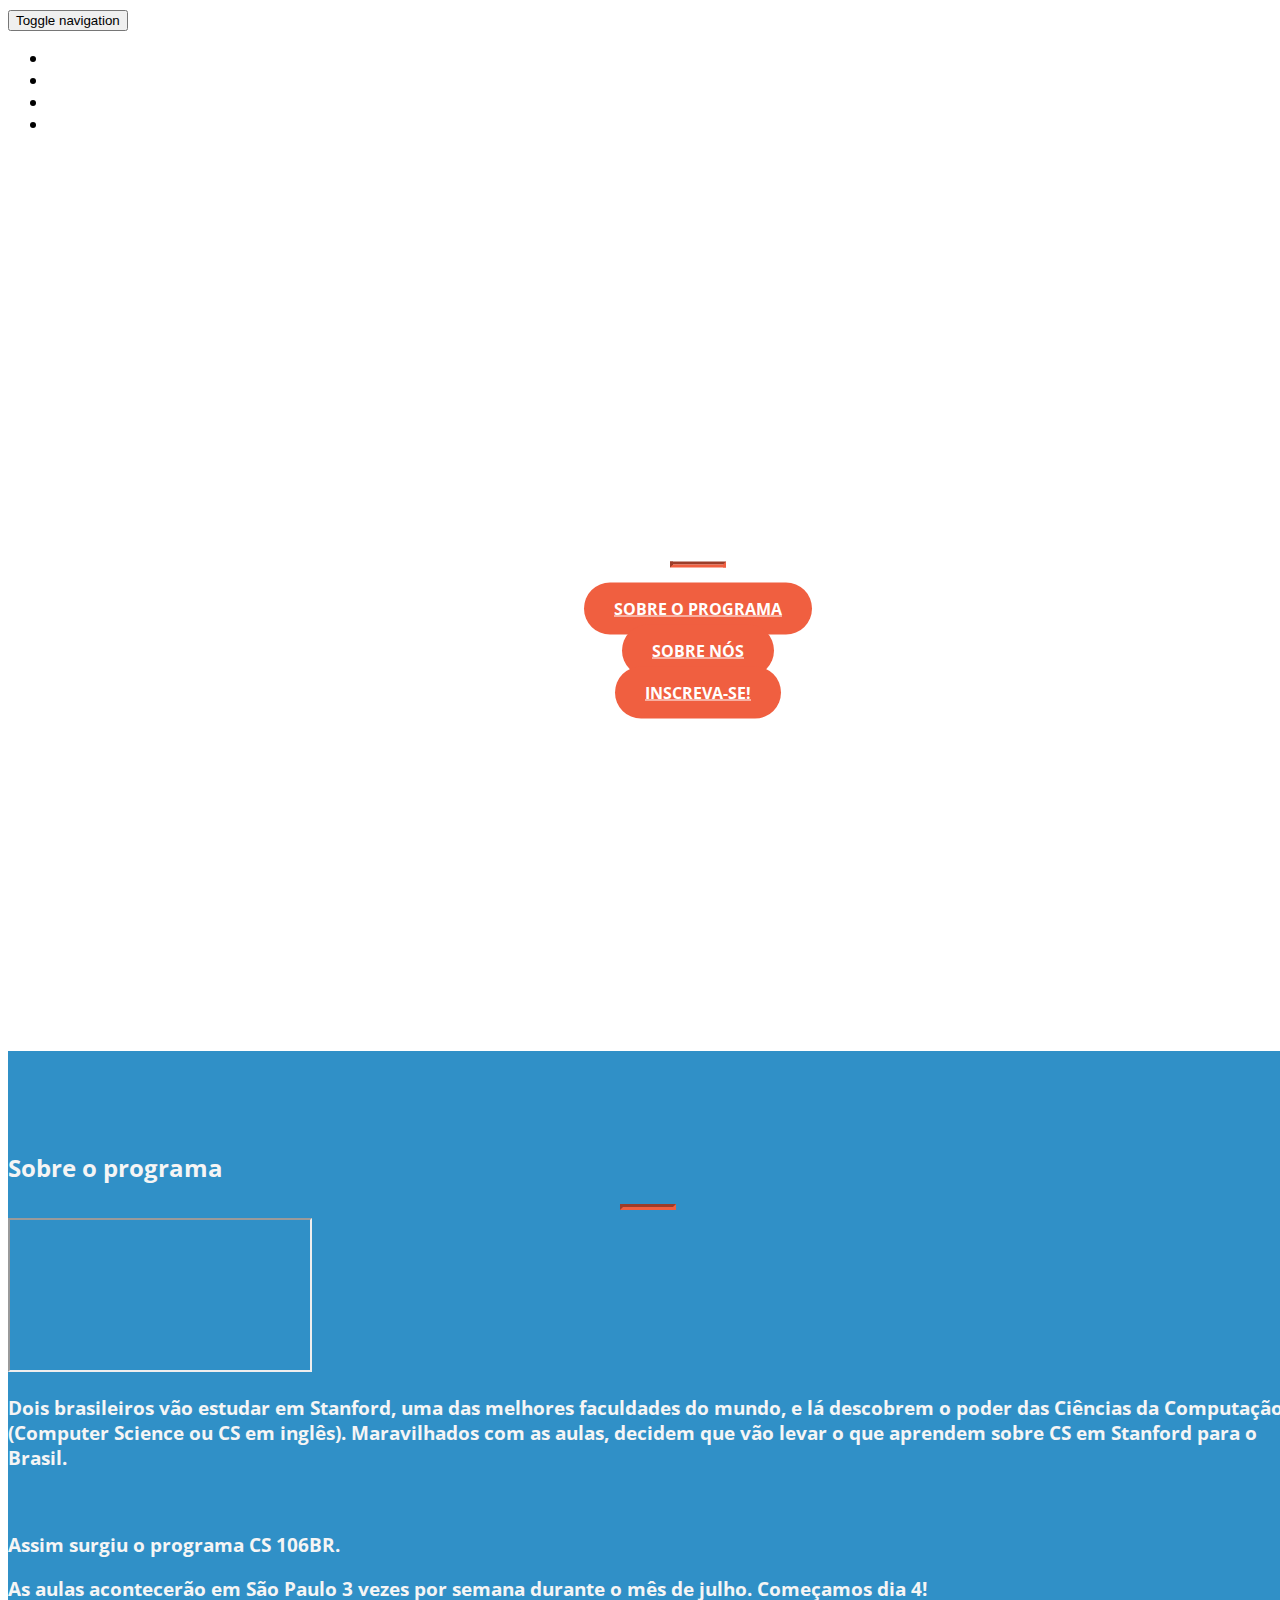
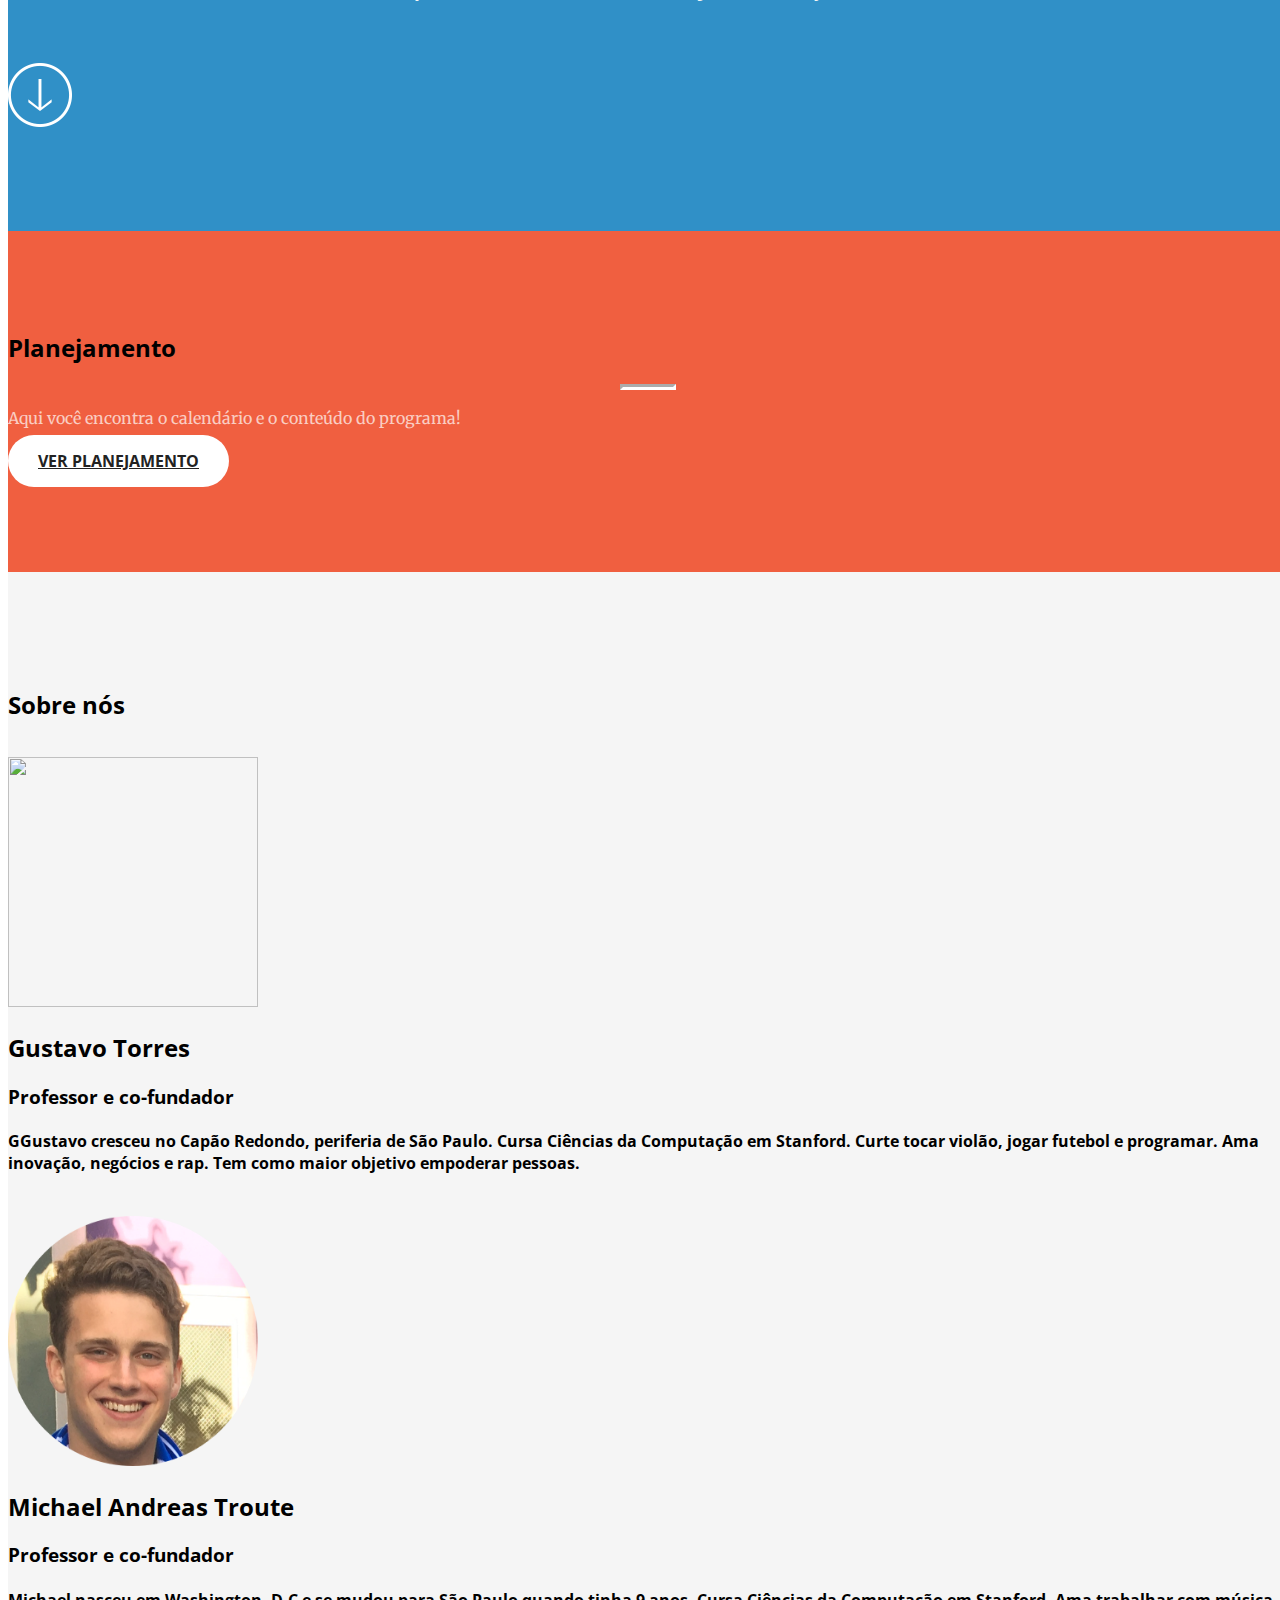
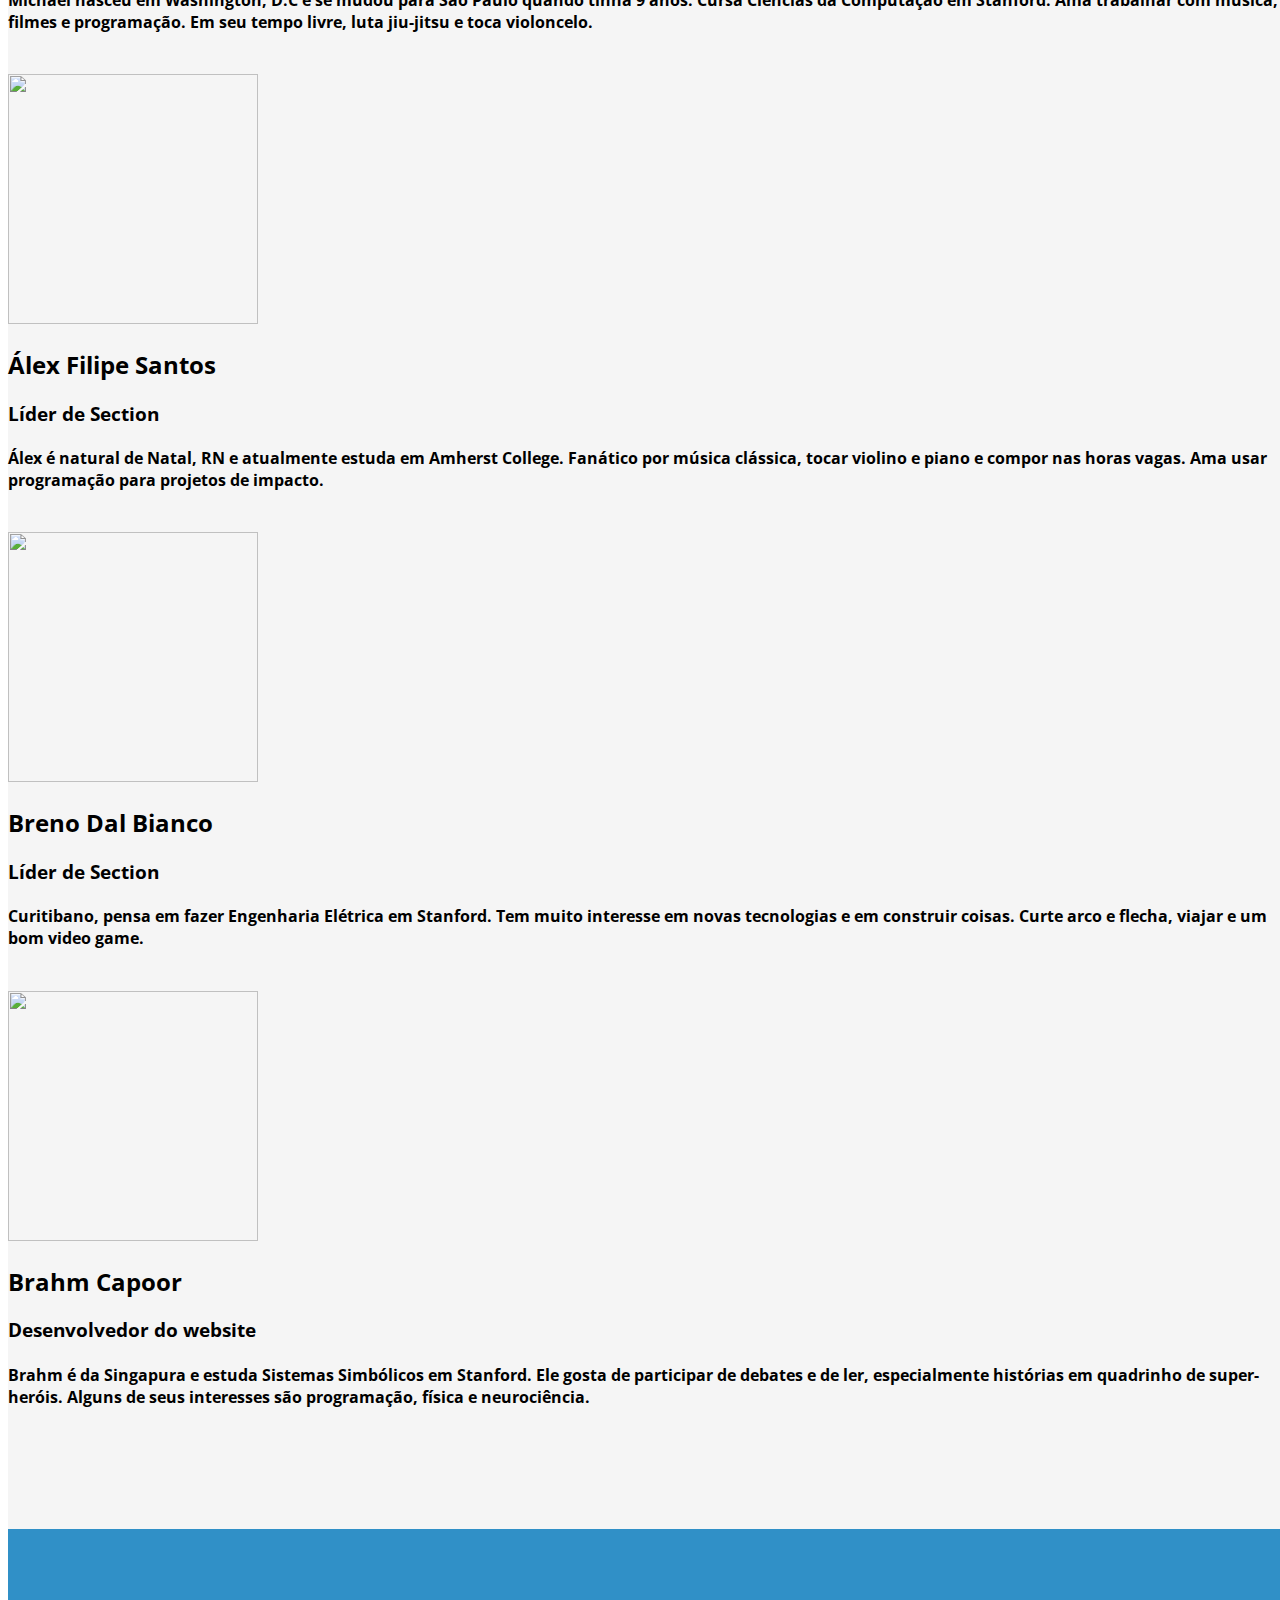
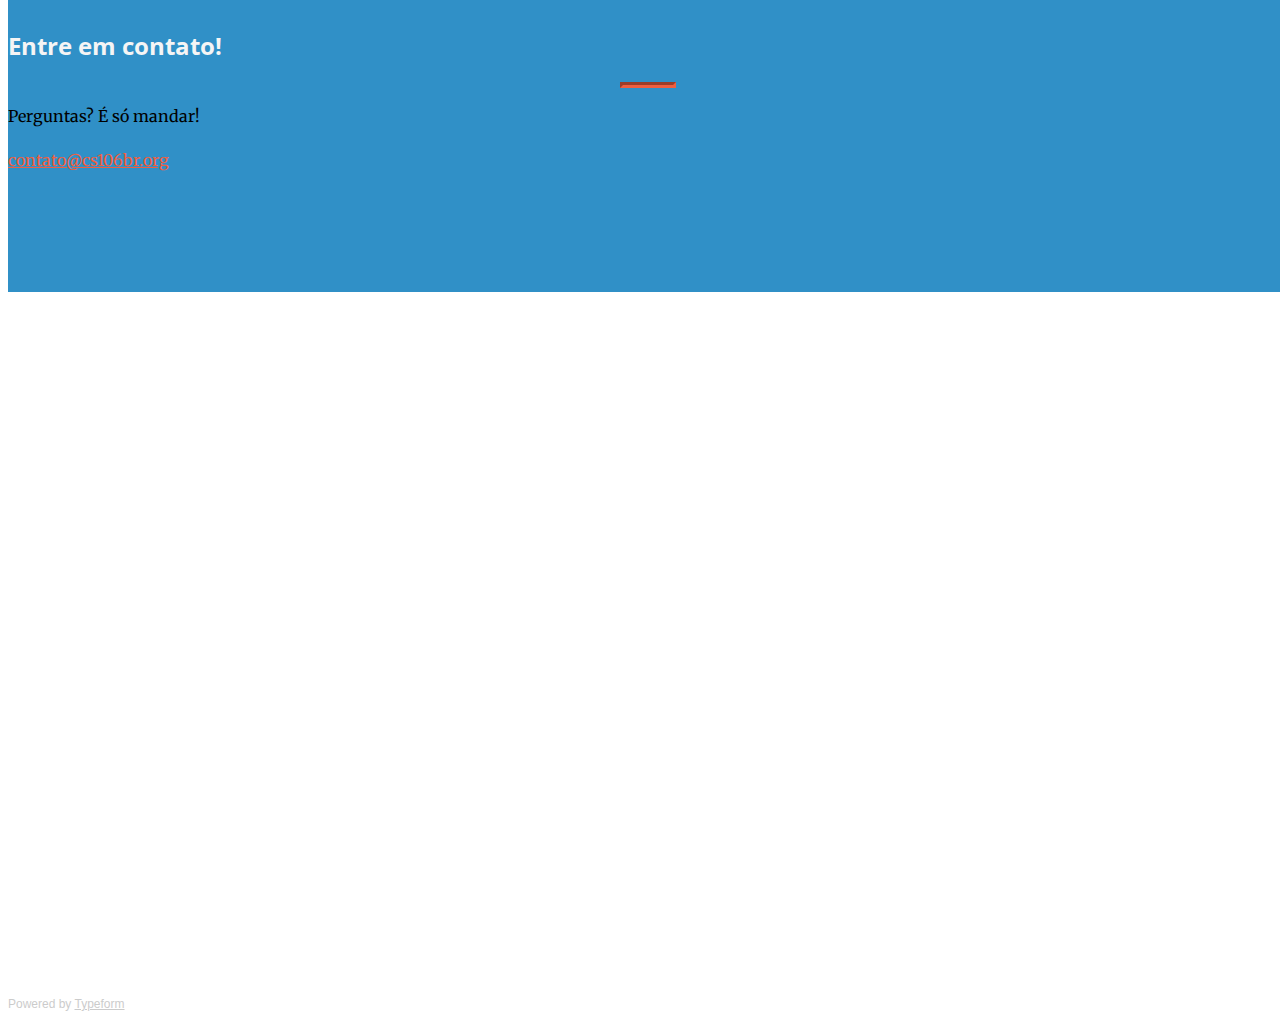
==== index.html @ 2d4a5655 "Embedded application form" ====
<!DOCTYPE html>
<html lang="en">

<head>

    <meta charset="utf-8">
    <meta http-equiv="X-UA-Compatible" content="IE=edge">
    <meta name="viewport" content="width=device-width, initial-scale=1">
    <meta name="description" content="">
    <meta name="author" content="">

    <title>CS 106BR</title>

    <!-- Bootstrap Core CSS -->
    <link rel="stylesheet" href="css/bootstrap.min.css" type="text/css">

    <!-- Custom Fonts -->
    <link href='http://fonts.googleapis.com/css?family=Open+Sans:300italic,400italic,600italic,700italic,800italic,400,300,600,700,800' rel='stylesheet' type='text/css'>
    <link href='http://fonts.googleapis.com/css?family=Merriweather:400,300,300italic,400italic,700,700italic,900,900italic' rel='stylesheet' type='text/css'>
    <link rel="stylesheet" href="font-awesome/css/font-awesome.min.css" type="text/css">
    <link rel="icon" type="img/ico" href="img/favicon.ico?v1">


    <!-- Plugin CSS -->
    <link rel="stylesheet" href="css/animate.min.css" type="text/css">

    <!-- Custom CSS -->
    <link rel="stylesheet" href="css/creative.css" type="text/css">
    <meta property="og:title" content="CS 106BR">
    <meta property="og:url" content="http://cs106br.org">
    <meta property="og:description" content="Ciência da computação ensinada por brasileiros para brasileiros, direto de Stanford.">
    <meta property="og:image" content="http://i.imgur.com/G9ZRDht.png" />


    <!-- HTML5 Shim and Respond.js IE8 support of HTML5 elements and media queries -->
    <!-- WARNING: Respond.js doesn't work if you view the page via file:// -->
    <!--[if lt IE 9]>
        <script src="https://oss.maxcdn.com/libs/html5shiv/3.7.0/html5shiv.js"></script>
        <script src="https://oss.maxcdn.com/libs/respond.js/1.4.2/respond.min.js"></script>
    <![endif]-->

</head>

<body id="page-top" >

    <nav id="mainNav" class="navbar navbar-default navbar-fixed-top">
        <div class="container-fluid">
            <!-- Brand and toggle get grouped for better mobile display -->
            <div class="navbar-header">
                <button type="button" class="navbar-toggle collapsed" data-toggle="collapse" data-target="#bs-example-navbar-collapse-1">
                    <span class="sr-only">Toggle navigation</span>
                    <span class="icon-bar"></span>
                    <span class="icon-bar"></span>
                    <span class="icon-bar"></span>
                </button>
                <a class="navbar-brand page-scroll" href="#page-top">CS 106BR</a>
            </div>

            <!-- Collect the nav links, forms, and other content for toggling -->
            <div class="collapse navbar-collapse" id="bs-example-navbar-collapse-1">
                <ul class="nav navbar-nav navbar-right">
                  <li>
                        <a class="page-scroll" href="#AboutCourse">Sobre o programa</a>
                    </li>
                    <li>
                        <a class="page-scroll" href="#syllabus">Planejamento</a>
                    </li>
                 <!--   <li>
                        <a class="page-scroll" href="#handouts">Materiais</a>
                    </li>
                    <li>
                        <a class="page-scroll" href="#homework">Lições</a>
                    </li>-->
                    <li>
                        <a class="page-scroll" href="#AboutUs">Sobre nós</a>
                    </li>
                    <li>
                        <a class="page-scroll" href="#contact">Contato</a>
                    </li>
                </ul>
            </div>
            <!-- /.navbar-collapse -->
        </div>
        <!-- /.container-fluid -->
    </nav>

    <header>
        <div class="header-content">
            <div class="header-content-inner">
                <h1>CS 106BR</h1>
                <hr>
                <div><a href = "#AboutCourse" class="btn btn-primary btn-xl page-scroll"> Sobre o programa </a></div>    
                <div>&nbsp;</div>
                <div><a href = "#AboutUs" class="btn btn-primary btn-xl page-scroll"> Sobre nós </a></div>
                <div>&nbsp;</div>
                <div><a href="#application" class="btn btn-primary btn-xl page-scroll">Inscreva-se!</a></div>
            </div>
        </div>
    </header>

     <section id="AboutCourse" style ='background-color: #3090c7;'>
        <div class="container" >
            <div class="row">
                <div class="col-lg-12 text-center">
                    <h2 class="section-heading" style="color:whitesmoke; font-family: 'Open Sans','Helvetica Neue',Arial,sans-serif;">Sobre o programa</h2>
                    <hr class="primary">
                    <div class="embed-responsive embed-responsive-16by9">
                        <iframe class="embed-responsive-item" src="https://www.youtube.com/embed/h14uT5xtfxo" allowfullscreen="allowfullscreen" mozallowfullscreen="mozallowfullscreen" msallowfullscreen="msallowfullscreen" oallowfullscreen="oallowfullscreen" webkitallowfullscreen="webkitallowfullscreen"></iframe>
                    </div>                      
                <h3 style="color:whitesmoke; font-family: 'Open Sans','Helvetica Neue',Arial,sans-serif;">Dois brasileiros vão estudar em Stanford, uma das melhores faculdades do mundo, e lá descobrem o poder das Ciências da Computação (Computer Science ou CS em inglês). Maravilhados com as aulas, decidem que vão levar o que aprendem sobre CS em Stanford para o Brasil.</h3>
                <h3>&nbsp;</h3>
                <h3 style="color:whitesmoke; font-family: 'Open Sans','Helvetica Neue',Arial,sans-serif;">Assim surgiu o programa CS 106BR.</h3>
                <h3 style="color:whitesmoke; font-family: 'Open Sans','Helvetica Neue',Arial,sans-serif;">As aulas acontecerão em São Paulo 3 vezes por semana durante o mês de julho. Começamos dia 4!</h3>    
                <h3>&nbsp;</h3>        
                </div>
            </div>
            <div class="col-xs-12 text-center abcen wow fadeIn">
                <div class="button_down "> 
                    <a class="page-scroll" href="#syllabus"> <img class="img_scroll" src="img/icon/circle.png" alt=""> </a>
                </div>
            </div>
        </div>
    </section>      
           
    <section class="bg-primary" id="syllabus">
        <div class="container">
            <div class="row">
                <div class="col-lg-8 col-lg-offset-2 text-center" >
                    <h2 class="section-heading">Planejamento</h2>
                    <hr class="light">
                    <p class="text-faded">Aqui você encontra o calendário e o conteúdo do programa!</p>
                    <a href="https://docs.google.com/document/d/19vMmSK4BfJwl3FExmAUnqdQmd0lWUSyRiPlPcNvOIFk/edit?usp=sharing" class="btn btn-default btn-xl">Ver Planejamento</a>
                </div>
            </div>
        </div>
    </section>
    
    <!--
    <section id="handouts">
        <div class="container">
            <div class="row">
                <div class="col-lg-12 text-center">
                    <h2 class="section-heading">Materiais</h2>
                    <h3> Em breve! </h3>
                    <hr class="primary">
                </div>
            </div>
        </div>

        <div class="container">
            <div class="row">
                <div class="col-lg-3 col-md-6 text-center">
                    <div class="service-box">
                        <i class="fa fa-4x fa-diamond wow bounceIn text-primary"></i>
                        <h3>Hypothetical handout 1</h3>
                        <p class="text-muted">Maybe at some point there'll be a handout here</p>
                    </div>
                </div>
                <div class="col-lg-3 col-md-6 text-center">
                    <div class="service-box">
                        <i class="fa fa-4x fa-paper-plane wow bounceIn text-primary" data-wow-delay=".1s"></i>
                        <h3>Hypothetical handout 2</h3>
                        <p class="text-muted">Maybe at some point there'll be a handout here</p>
                    </div>
                </div>
                <div class="col-lg-3 col-md-6 text-center">
                    <div class="service-box">
                        <i class="fa fa-4x fa-newspaper-o wow bounceIn text-primary" data-wow-delay=".2s"></i>
                        <h3>Hypothetical handout 3</h3>
                        <p class="text-muted">Maybe at some point there'll be a handout here</p>
                    </div>
                </div>
                <div class="col-lg-3 col-md-6 text-center">
                    <div class="service-box">
                        <i class="fa fa-4x fa-heart wow bounceIn text-primary" data-wow-delay=".3s"></i>
                        <h3>Hypothetical handout 4</h3>
                        <p class="text-muted">Maybe at some point there'll be a handout here</p>
                    </div>
                </div>
            </div>
        </div>
 
    </section>
    -->
    
    <!--
    <aside class="bg-dark" id="homework">
        <div class="container text-center">
            <div class="call-to-action">
                <h2>Lições </h2>
                <h3>Clique nas imagens para baixar as lições e suas soluções!</h3>
                <a href="#page-top" class="btn btn-default btn-xl wow tada">Baixar lição mais recente</a>
            </div>
        </div>
    </aside>
    -->
    
    <!--        
    <section class="no-padding">
        <div class="container-fluid">
            <div class="row no-gutter">
                <div class="col-lg-4 col-sm-6">
                    <a href="#" class="portfolio-box">
                        <img src="img/portfolio/1.jpg" class="img-responsive" alt="">
                        <div class="portfolio-box-caption">
                            <div class="portfolio-box-caption-content">
                                <div class="project-category text-faded">
                                    Lição 1
                                </div>
                                <div class="project-name">
                                   Starter Code
                                </div>
                            </div>
                        </div>
                    </a>
                </div>
                <div class="col-lg-4 col-sm-6">
                    <a href="#" class="portfolio-box">
                        <img src="img/portfolio/2.jpg" class="img-responsive" alt="">
                        <div class="portfolio-box-caption">
                            <div class="portfolio-box-caption-content">
                                <div class="project-category text-faded">
                                    Lição 1
                                </div>
                                <div class="project-name">
                                    Solução
                                </div>
                            </div>
                        </div>
                    </a>
                </div>
                <div class="col-lg-4 col-sm-6">
                    <a href="#" class="portfolio-box">
                        <img src="img/portfolio/3.jpg" class="img-responsive" alt="">
                        <div class="portfolio-box-caption">
                            <div class="portfolio-box-caption-content">
                                <div class="project-category text-faded">
                                    Lição 2
                                </div>
                                <div class="project-name">
                                    Starter Code
                                </div>
                            </div>
                        </div>
                    </a>
                </div>
                <div class="col-lg-4 col-sm-6">
                    <a href="#" class="portfolio-box">
                        <img src="img/portfolio/4.jpg" class="img-responsive" alt="">
                        <div class="portfolio-box-caption">
                            <div class="portfolio-box-caption-content">
                                <div class="project-category text-faded">
                                    Lição 2
                                </div>
                                <div class="project-name">
                                    Solução
                                </div>
                            </div>
                        </div>
                    </a>
                </div>
                <div class="col-lg-4 col-sm-6">
                    <a href="#" class="portfolio-box">
                        <img src="img/portfolio/5.jpg" class="img-responsive" alt="">
                        <div class="portfolio-box-caption">
                            <div class="portfolio-box-caption-content">
                                <div class="project-category text-faded">
                                    Lição 3
                                </div>
                                <div class="project-name">
                                    Starter Code
                                </div>
                            </div>
                        </div>
                    </a>
                </div>
                <div class="col-lg-4 col-sm-6">
                    <a href="#" class="portfolio-box">
                        <img src="img/portfolio/6.jpg" class="img-responsive" alt="">
                        <div class="portfolio-box-caption">
                            <div class="portfolio-box-caption-content">
                                <div class="project-category text-faded">
                                    Lição 3
                                </div>
                                <div class="project-name">
                                    Solução
                                </div>
                            </div>
                        </div>
                    </a>
                </div>
            </div>
        </div>
    </section>
    -->
            
    <section id ="AboutUs" style="background-color: whitesmoke;">
        <div class="container">
            <div class="row">
                <div class="col-md-12"><h1>Sobre nós</h1></div>
                <div>&nbsp;</div>
            </div>
            <div class="row">
                <div class="col-md-2"></div>
                <div class="col-md-4">
                    <img src="img/gus.png" height="250" width="250" class="img-responsive wow bounceIn">
                </div>
                <div class="col-md-6">
                    <h2>Gustavo Torres</h2>
                    <h3>Professor e co-fundador</h3>
                    <h4> GGustavo cresceu no Capão Redondo, periferia de São Paulo. Cursa Ciências da Computação em Stanford. Curte tocar violão, jogar futebol e programar. Ama inovação, negócios e rap. Tem como maior objetivo empoderar pessoas. </h4>
                </div>
            </div>
            <div>&nbsp;</div>
            <div class="row">
                <div class="col-md-2"></div>
                <div class="col-md-4">
                    <img src="img/troute.png" height="250" width="250" class="img-responsive wow bounceIn">
                </div>
                <div class="col-md-6">
                    <h2>Michael Andreas Troute</h2>
                    <h3>Professor e co-fundador</h3>
                    <h4>Michael nasceu em Washington, D.C e se mudou para São Paulo quando tinha 9 anos. Cursa Ciências da Computação em Stanford. Ama trabalhar com música, filmes e programação. Em seu tempo livre, luta jiu-jitsu e toca violoncelo.</h4>
                </div>
            </div>
            <div>&nbsp;</div>
            <div class="row">
                <div class="col-md-2"></div>
                <div class="col-md-4">
                    <img src="img/Alex.png" height="250" width="250" class="img-responsive wow bounceIn">
                </div>
                <div class="col-md-6">
                    <h2>Álex Filipe Santos</h2>
                    <h3>Líder de Section</h3>
                    <h4>Álex é natural de Natal, RN e atualmente estuda em Amherst College. Fanático por música clássica, tocar violino e piano e compor nas horas vagas. Ama usar programação para projetos de impacto.</h4>
                </div>
            </div>
            <div>&nbsp;</div>
            <div class="row">
                <div class="col-md-2"></div>
                <div class="col-md-4">
                    <img src="img/Breno.png" height="250" width="250" class="img-responsive wow bounceIn">
                </div>
                <div class="col-md-6">
                    <h2>Breno Dal Bianco</h2>
                    <h3>Líder de Section</h3>
                    <h4>Curitibano, pensa em fazer Engenharia Elétrica em Stanford. Tem muito interesse em novas tecnologias e em construir coisas. Curte arco e flecha, viajar e um bom video game.</h4>
                </div>
            </div>
            <div>&nbsp;</div>
            <div class="row">
                <div class="col-md-2"></div>
                <div class="col-md-4">
                    <img src="img/brahm.png" height="250" width="250" class="img-responsive wow bounceIn">
                </div>
                <div class="col-md-6">
                    <h2>Brahm Capoor</h2>
                    <h3>Desenvolvedor do website</h3>
                    <h4>Brahm é da Singapura e estuda Sistemas Simbólicos em Stanford. Ele gosta de participar de debates e de ler, especialmente histórias em quadrinho de super-heróis. Alguns de seus interesses são programação, física e neurociência.</h4>
                </div>
            </div>
        </div>
    </section>        

    <section id="contact" style ='background-color: #3090c7;'>
        <div class="container">
            <div class="row">
                <div class="col-lg-8 col-lg-offset-2 text-center">
                    <h2 class="section-heading" style="color:whitesmoke; font-family: 'Open Sans','Helvetica Neue',Arial,sans-serif;">Entre em contato!</h2>
                    <hr class="primary">
                    <p>Perguntas? É só mandar!</p>
                </div>
                <div class="col-lg-12 text-center">
                    <i class="fa fa-envelope-o fa-3x wow bounceIn" data-wow-delay=".1s" style="PADDING-BOTTOM: 12px"></i>
                    <p><a href="mailto:contato@cs106br.org">contato@cs106br.org</a></p>
                </div>
            </div>
        </div>
    
    </section>
    
    <section style = "padding: 0;" id="application">
        <div class="typeform-widget" data-url="https://gustavotorres2.typeform.com/to/uUIszG" data-text="CS 106BR - Inscrição" style="width:100%;height:700px;"></div>
        <script>(function(){var qs,js,q,s,d=document,gi=d.getElementById,ce=d.createElement,gt=d.getElementsByTagName,id='typef_orm',b='https://s3-eu-west-1.amazonaws.com/share.typeform.com/';if(!gi.call(d,id)){js=ce.call(d,'script');js.id=id;js.src=b+'widget.js';q=gt.call(d,'script')[0];q.parentNode.insertBefore(js,q)}})()</script>
        <div style="font-family: Sans-Serif;font-size: 12px;color: #999;opacity: 0.5; padding-top: 5px;">Powered by <a href="https://www.typeform.com/examples/forms/?utm_campaign=uUIszG&amp;utm_source=typeform.com-3281549-Basic&amp;utm_medium=typeform&amp;utm_content=typeform-embedded-poweredbytypeform&amp;utm_term=PT" style="color: #999" target="_blank">Typeform</a></div>
    </section>
    
    <!-- jQuery -->
    <script src="js/jquery.js"></script>

    <!-- Bootstrap Core JavaScript -->
    <script src="js/bootstrap.min.js"></script>

    <!-- Plugin JavaScript -->
    <script src="js/jquery.easing.min.js"></script>
    <script src="js/jquery.fittext.js"></script>
    <script src="js/wow.min.js"></script>

    <!-- Custom Theme JavaScript -->
    <script src="js/creative.js"></script>

</body>

</html>
---- css/creative.css ----
/*!
 * Start Bootstrap - Creative Bootstrap Theme (http://startbootstrap.com)
 * Code licensed under the Apache License v2.0.
 * For details, see http://www.apache.org/licenses/LICENSE-2.0.
 */

html,
body {
    width: 100%;
    height: 100%;
}

body {
    font-family: Merriweather,'Helvetica Neue',Arial,sans-serif;
}

hr {
    max-width: 50px;
    border-color: #f05f40;
    border-width: 3px;
}

hr.light {
    border-color: #fff;
}

a {
    color: #f05f40;
    -webkit-transition: all .35s;
    -moz-transition: all .35s;
    transition: all .35s;
}

a:hover,
a:focus {
    color: #eb3812;
}

h1,
h2,
h3,
h4,
h5,
h6 {
    font-family: 'Open Sans','Helvetica Neue',Arial,sans-serif;
}

h1{
    font-size: 150%;
}


p {
    margin-bottom: 20px;
    font-size: 16px;
    line-height: 1.5;
}

.bg-primary {
    background-color: #f05f40;
}

.bg-dark {
    color: #fff;
    background-color: #222;
}

.text-faded {
    color: rgba(255,255,255,.7);
}

section {
    padding: 100px 0;
}

aside {
    padding: 50px 0;
}

.no-padding {
    padding: 0;
}

.navbar-default {
    border-color: rgba(34,34,34,.05);
    font-family: 'Open Sans','Helvetica Neue',Arial,sans-serif;
    background-color: #fff;
    -webkit-transition: all .35s;
    -moz-transition: all .35s;
    transition: all .35s;
}

.navbar-default .navbar-header .navbar-brand {
    text-transform: uppercase;
    font-family: 'Open Sans','Helvetica Neue',Arial,sans-serif;
    font-weight: 700;
    color: #f05f40;
}

.navbar-default .navbar-header .navbar-brand:hover,
.navbar-default .navbar-header .navbar-brand:focus {
    color: #eb3812;
}

.navbar-default .nav > li>a,
.navbar-default .nav>li>a:focus {
    text-transform: uppercase;
    font-size: 13px;
    font-weight: 700;
    color: #222;
}

.navbar-default .nav > li>a:hover,
.navbar-default .nav>li>a:focus:hover {
    color: #f05f40;
}

.navbar-default .nav > li.active>a,
.navbar-default .nav>li.active>a:focus {
    color: #f05f40!important;
    background-color: transparent;
}

.navbar-default .nav > li.active>a:hover,
.navbar-default .nav>li.active>a:focus:hover {
    background-color: transparent;
}

@media(min-width:768px) {
    .navbar-default {
        border-color: rgba(255,255,255,.3);
        background-color: transparent;
    }

    .navbar-default .navbar-header .navbar-brand {
        color: rgba(255,255,255,.7);
    }

    .navbar-default .navbar-header .navbar-brand:hover,
    .navbar-default .navbar-header .navbar-brand:focus {
        color: #fff;
    }

    .navbar-default .nav > li>a,
    .navbar-default .nav>li>a:focus {
        color: rgba(255,255,255,.7);
    }

    .navbar-default .nav > li>a:hover,
    .navbar-default .nav>li>a:focus:hover {
        color: #fff;
    }

    .navbar-default.affix {
        border-color: rgba(34,34,34,.05);
        background-color: #fff;
    }

    .navbar-default.affix .navbar-header .navbar-brand {
        font-size: 14px;
        color: #f05f40;
    }

    .navbar-default.affix .navbar-header .navbar-brand:hover,
    .navbar-default.affix .navbar-header .navbar-brand:focus {
        color: #eb3812;
    }

    .navbar-default.affix .nav > li>a,
    .navbar-default.affix .nav>li>a:focus {
        color: #222;
    }

    .navbar-default.affix .nav > li>a:hover,
    .navbar-default.affix .nav>li>a:focus:hover {
        color: #f05f40;
    }
}

header {
    position: relative;
    width: 100%;
    min-height: auto;
    text-align: center;
    color: #fff;
    background-image: url(../img/header.png);
    background-position: center;
    -webkit-background-size: cover;
    -moz-background-size: cover;
    background-size: cover;
    -o-background-size: cover;
}

header .header-content {
    position: relative;
    width: 100%;
    padding: 100px 15px;
    text-align: center;
}

header .header-content .header-content-inner h1 {
    margin-top: 0;
    margin-bottom: 0;
    text-transform: uppercase;
    font-weight: 700;
}

header .header-content .header-content-inner hr {
    margin: 30px auto;
}

header .header-content .header-content-inner p {
    margin-bottom: 50px;
    font-size: 16px;
    font-weight: 300;
    color: rgba(255,255,255,.7);
}

@media(min-width:768px) {
    header {
        min-height: 100%;
    }

    header .header-content {
        position: absolute;
        top: 50%;
        padding: 0 50px;
        -webkit-transform: translateY(-50%);
        -ms-transform: translateY(-50%);
        transform: translateY(-50%);
    }

    header .header-content .header-content-inner {
        margin-right: auto;
        margin-left: auto;
        max-width: 1000px;
    }

    header .header-content .header-content-inner p {
        margin-right: auto;
        margin-left: auto;
        max-width: 80%;
        font-size: 18px;
    }
}

.section-heading {
    margin-top: 0;
}

.service-box {
    margin: 50px auto 0;
    max-width: 400px;
}

@media(min-width:992px) {
    .service-box {
        margin: 20px auto 0;
    }
}

.service-box p {
    margin-bottom: 0;
}

.portfolio-box {
    display: block;
    position: relative;
    margin: 0 auto;
    max-width: 650px;
}

.portfolio-box .portfolio-box-caption {
    display: block;
    position: absolute;
    bottom: 0;
    width: 100%;
    height: 100%;
    text-align: center;
    color: #fff;
    opacity: 0;
    background: rgba(240,95,64,.9);
    -webkit-transition: all .35s;
    -moz-transition: all .35s;
    transition: all .35s;
}

.portfolio-box .portfolio-box-caption .portfolio-box-caption-content {
    position: absolute;
    top: 50%;
    width: 100%;
    text-align: center;
    transform: translateY(-50%);
}

.portfolio-box .portfolio-box-caption .portfolio-box-caption-content .project-category,
.portfolio-box .portfolio-box-caption .portfolio-box-caption-content .project-name {
    padding: 0 15px;
    font-family: 'Open Sans','Helvetica Neue',Arial,sans-serif;
}

.portfolio-box .portfolio-box-caption .portfolio-box-caption-content .project-category {
    text-transform: uppercase;
    font-size: 14px;
    font-weight: 600;
}

.portfolio-box .portfolio-box-caption .portfolio-box-caption-content .project-name {
    font-size: 18px;
}

.portfolio-box:hover .portfolio-box-caption {
    opacity: 1;
}

@media(min-width:768px) {
    .portfolio-box .portfolio-box-caption .portfolio-box-caption-content .project-category {
        font-size: 16px;
    }

    .portfolio-box .portfolio-box-caption .portfolio-box-caption-content .project-name {
        font-size: 22px;
    }
}

.call-to-action h2 {
    margin: 0 auto 20px;
}

.text-primary {
    color: #f05f40;
}

.no-gutter > [class*=col-] {
    padding-right: 0;
    padding-left: 0;
}

.btn-default {
    border-color: #fff;
    color: #222;
    background-color: #fff;
    -webkit-transition: all .35s;
    -moz-transition: all .35s;
    transition: all .35s;
}

.btn-default:hover,
.btn-default:focus,
.btn-default.focus,
.btn-default:active,
.btn-default.active,
.open > .dropdown-toggle.btn-default {
    border-color: #ededed;
    color: #222;
    background-color: #f2f2f2;
}

.btn-default:active,
.btn-default.active,
.open > .dropdown-toggle.btn-default {
    background-image: none;
}

.btn-default.disabled,
.btn-default[disabled],
fieldset[disabled] .btn-default,
.btn-default.disabled:hover,
.btn-default[disabled]:hover,
fieldset[disabled] .btn-default:hover,
.btn-default.disabled:focus,
.btn-default[disabled]:focus,
fieldset[disabled] .btn-default:focus,
.btn-default.disabled.focus,
.btn-default[disabled].focus,
fieldset[disabled] .btn-default.focus,
.btn-default.disabled:active,
.btn-default[disabled]:active,
fieldset[disabled] .btn-default:active,
.btn-default.disabled.active,
.btn-default[disabled].active,
fieldset[disabled] .btn-default.active {
    border-color: #fff;
    background-color: #fff;
}

.btn-default .badge {
    color: #fff;
    background-color: #222;
}

.btn-primary {
    border-color: #f05f40;
    color: #fff;
    background-color: #f05f40;
    -webkit-transition: all .35s;
    -moz-transition: all .35s;
    transition: all .35s;
}

.btn-primary:hover,
.btn-primary:focus,
.btn-primary.focus,
.btn-primary:active,
.btn-primary.active,
.open > .dropdown-toggle.btn-primary {
    border-color: #ed431f;
    color: #fff;
    background-color: #ee4b28;
}

.btn-primary:active,
.btn-primary.active,
.open > .dropdown-toggle.btn-primary {
    background-image: none;
}

.btn-primary.disabled,
.btn-primary[disabled],
fieldset[disabled] .btn-primary,
.btn-primary.disabled:hover,
.btn-primary[disabled]:hover,
fieldset[disabled] .btn-primary:hover,
.btn-primary.disabled:focus,
.btn-primary[disabled]:focus,
fieldset[disabled] .btn-primary:focus,
.btn-primary.disabled.focus,
.btn-primary[disabled].focus,
fieldset[disabled] .btn-primary.focus,
.btn-primary.disabled:active,
.btn-primary[disabled]:active,
fieldset[disabled] .btn-primary:active,
.btn-primary.disabled.active,
.btn-primary[disabled].active,
fieldset[disabled] .btn-primary.active {
    border-color: #f05f40;
    background-color: #f05f40;
}

.btn-primary .badge {
    color: #f05f40;
    background-color: #fff;
}

.btn {
    border: 0;
    border-radius: 300px;
    text-transform: uppercase;
    font-family: 'Open Sans','Helvetica Neue',Arial,sans-serif;
    font-weight: 700;
}

.btn-xl {
    padding: 15px 30px;
}

::-moz-selection {
    text-shadow: none;
    color: #fff;
    background: #222;
}

::selection {
    text-shadow: none;
    color: #fff;
    background: #222;
}

img::selection {
    color: #fff;
    background: 0 0;
}

img::-moz-selection {
    color: #fff;
    background: 0 0;
}

body {
    webkit-tap-highlight-color: #222;
}

 html, body, .container-table {
    height: 100%;
}
.container-table {
    display: table;
}
.vertical-center-row {
    display: table-cell;
    vertical-align: middle;
}
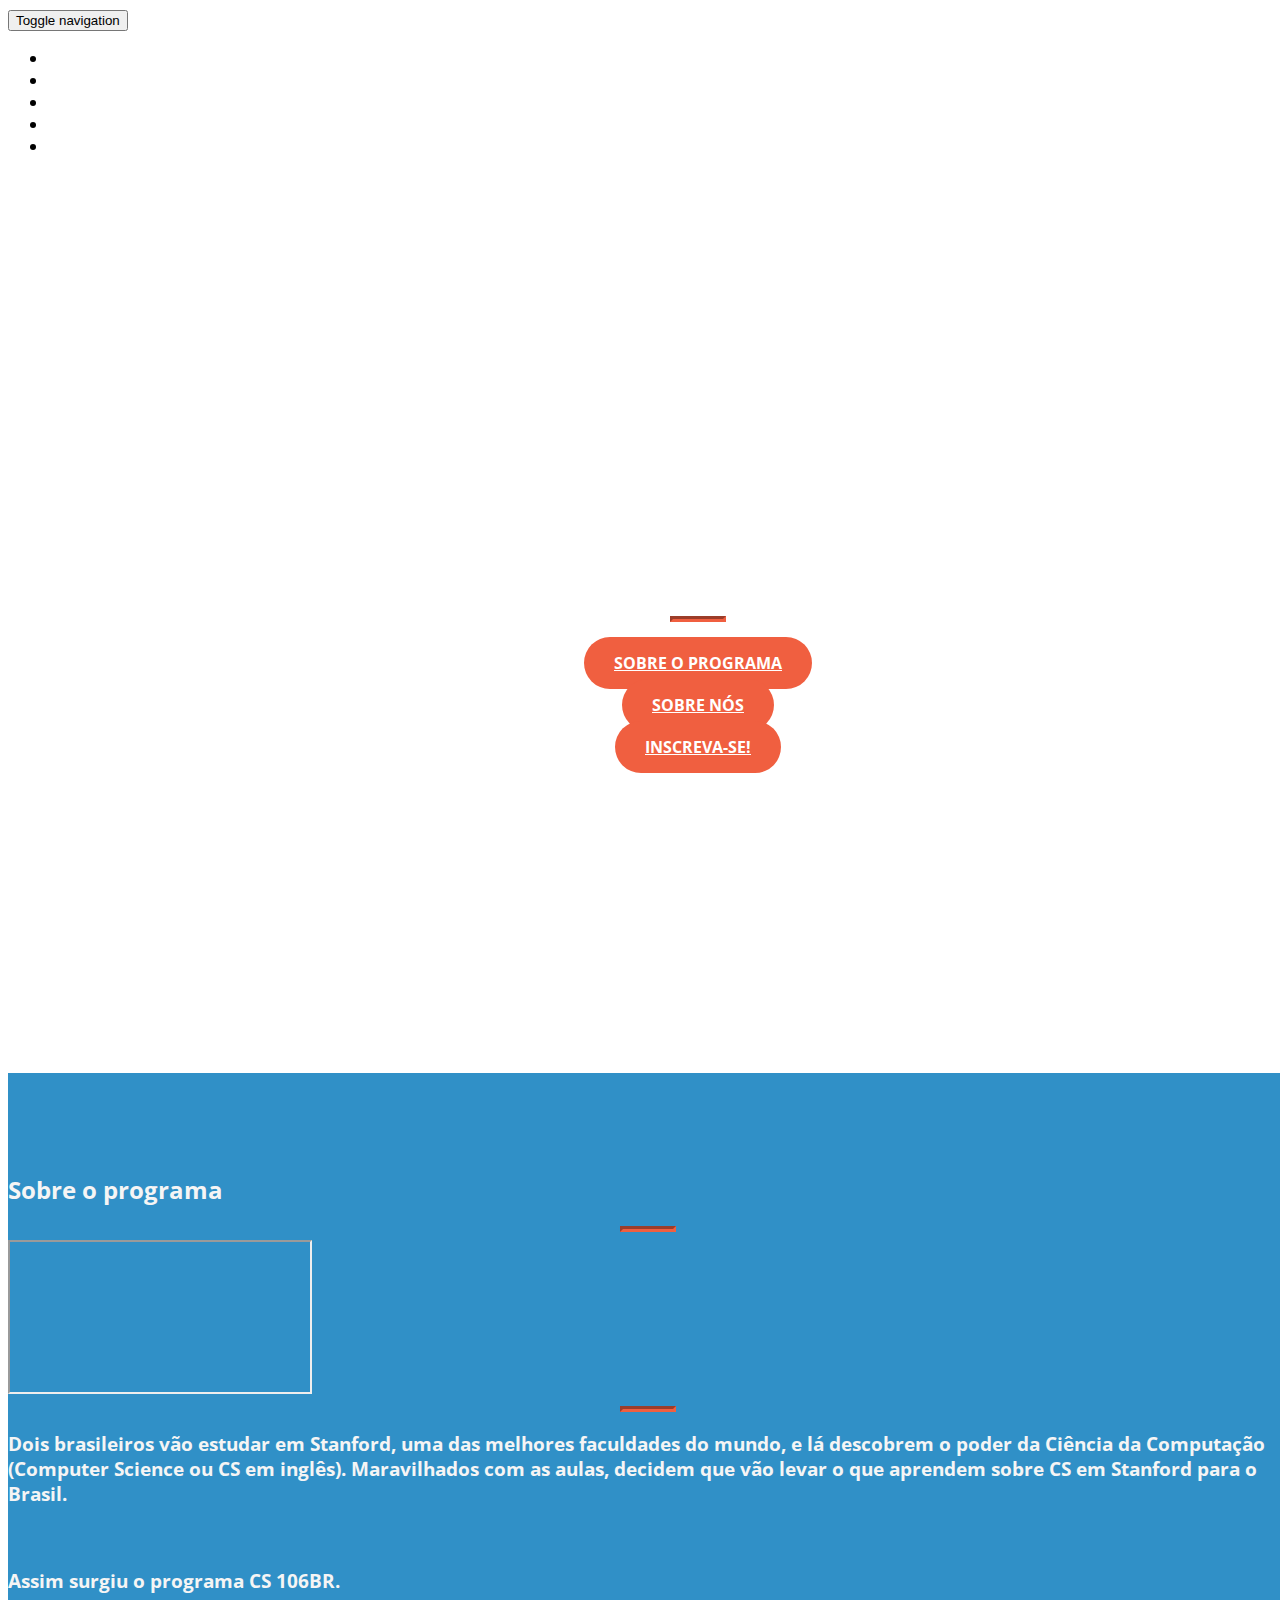
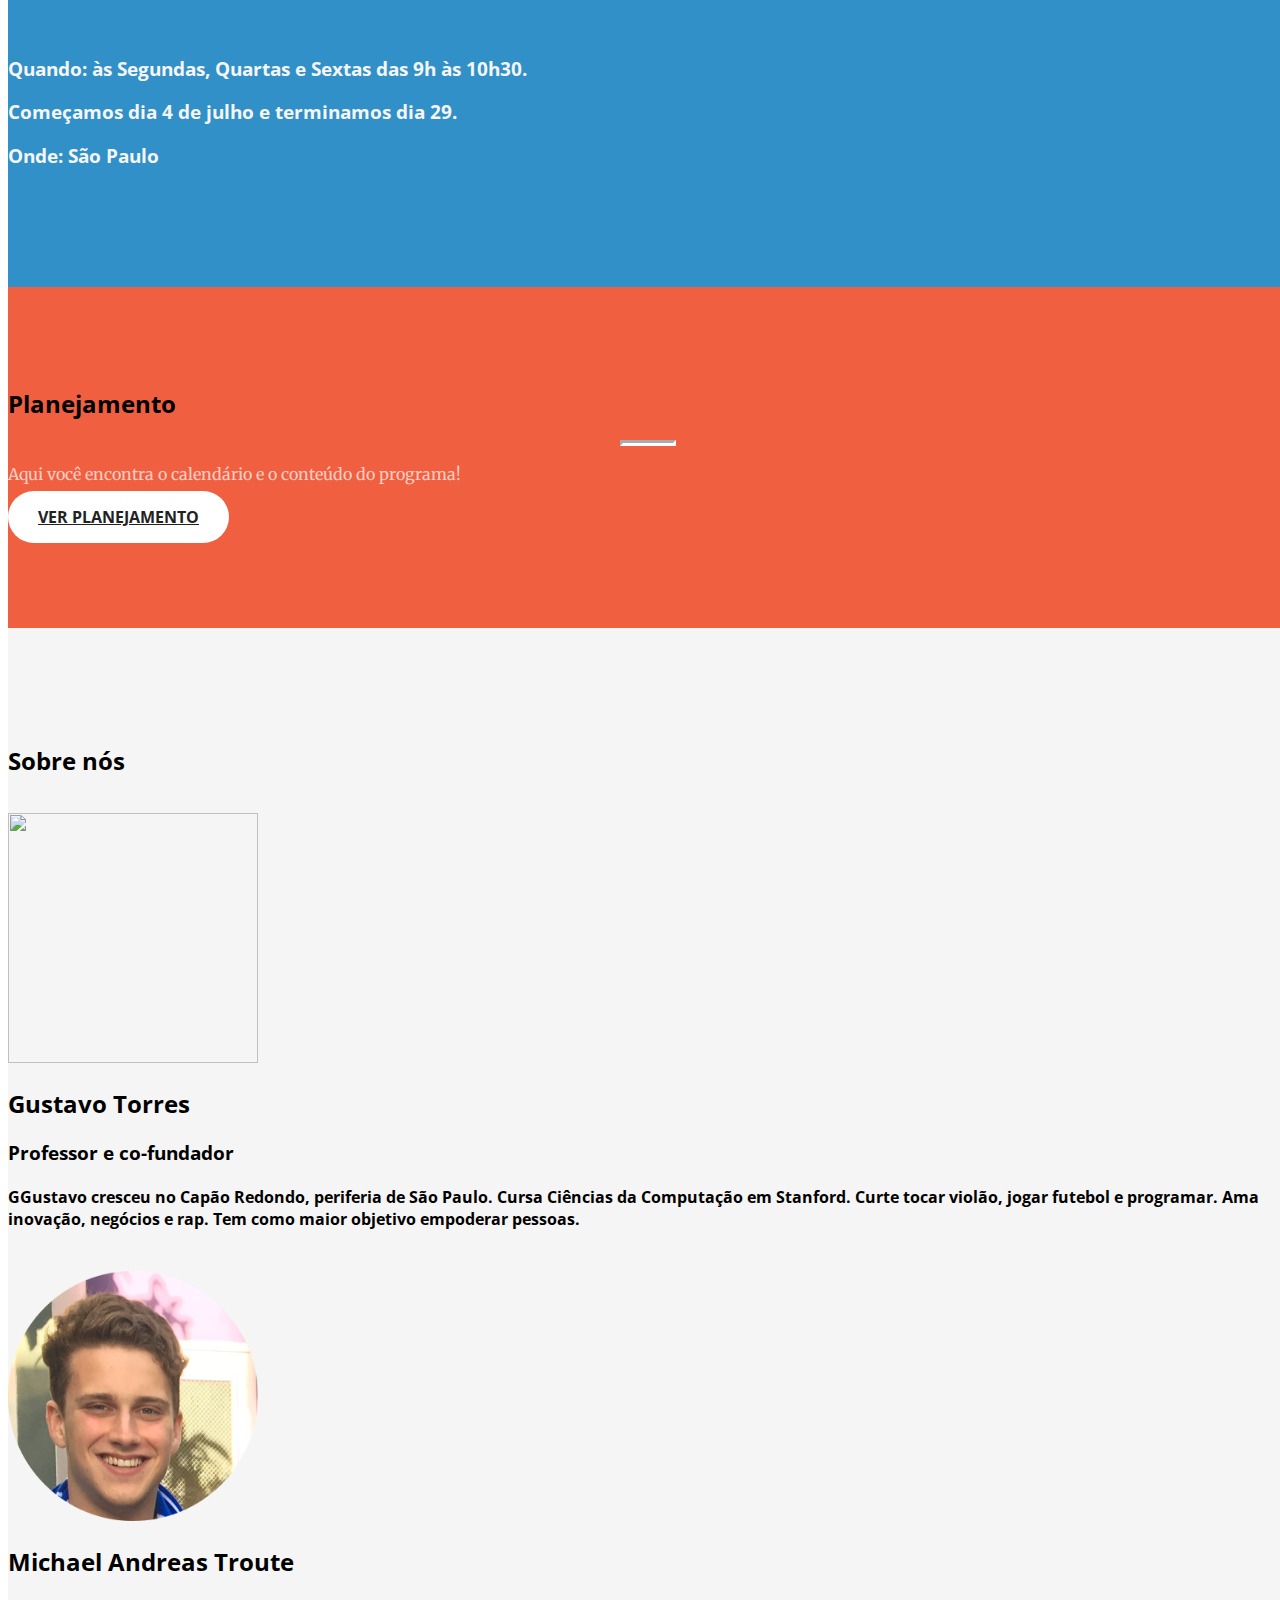
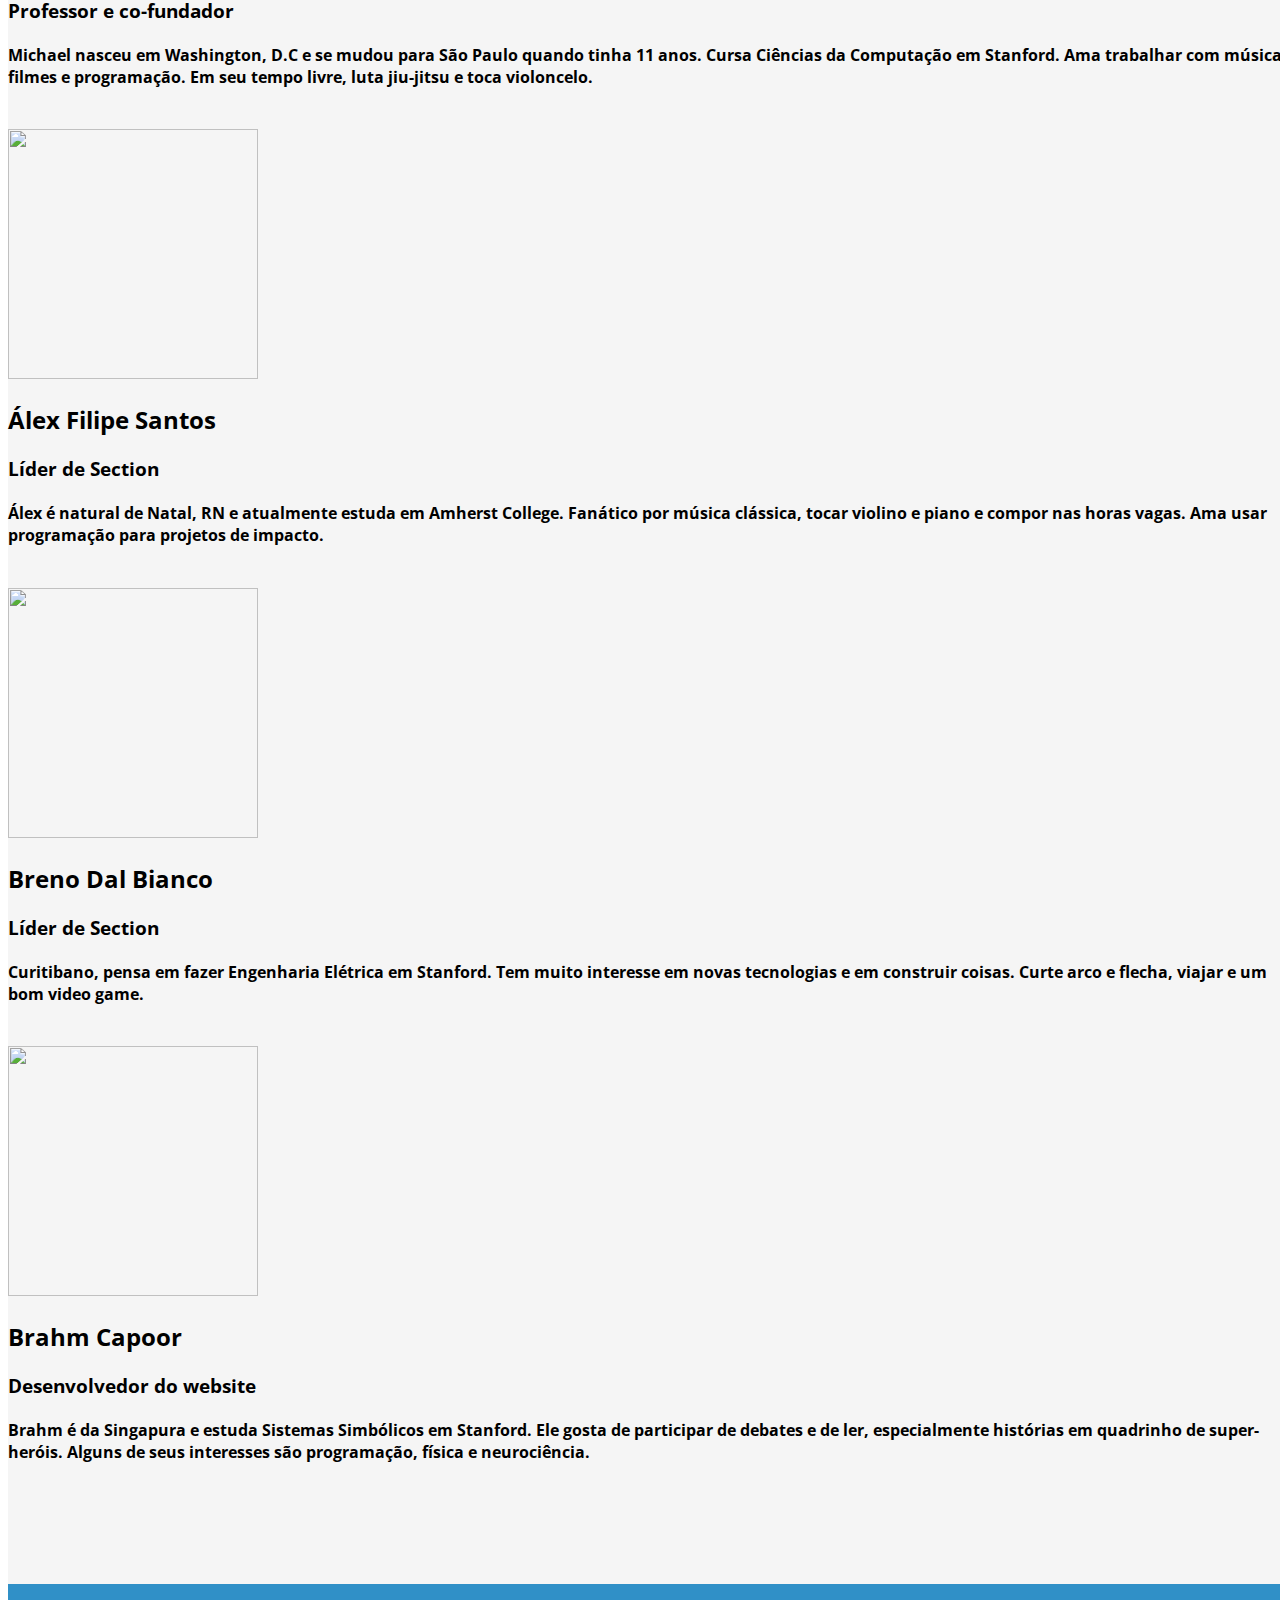
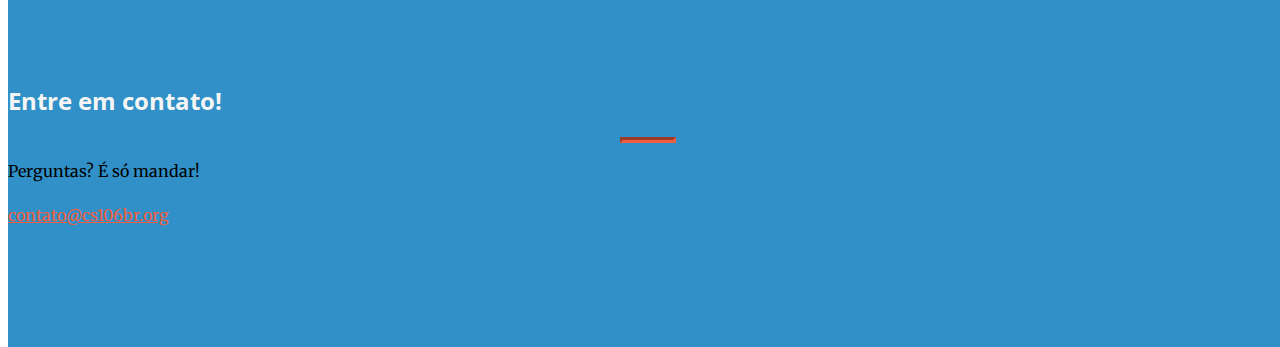
==== commit 16e0e865: "Updated class times and minor details" ====
--- a/index.html
+++ b/index.html
@@ -43,6 +43,7 @@
 
 <body id="page-top" >
 
+    <!--navBar-->
     <nav id="mainNav" class="navbar navbar-default navbar-fixed-top">
         <div class="container-fluid">
             <!-- Brand and toggle get grouped for better mobile display -->
@@ -77,27 +78,33 @@
                     <li>
                         <a class="page-scroll" href="#contact">Contato</a>
                     </li>
+                    <li>
+                        <a class="page-scroll" href="inscrevase.html">Inscreva-se!</a>
+                    </li>
                 </ul>
             </div>
             <!-- /.navbar-collapse -->
         </div>
         <!-- /.container-fluid -->
     </nav>
-
+    
+
+    <!--front part of page: picture, title & buttons-->
     <header>
         <div class="header-content">
             <div class="header-content-inner">
-                <h1>CS 106BR</h1>
+                <h1><span style="FONT-SIZE: 300%;">CS 106BR</span></h1>
                 <hr>
                 <div><a href = "#AboutCourse" class="btn btn-primary btn-xl page-scroll"> Sobre o programa </a></div>    
                 <div>&nbsp;</div>
                 <div><a href = "#AboutUs" class="btn btn-primary btn-xl page-scroll"> Sobre nós </a></div>
                 <div>&nbsp;</div>
-                <div><a href="#application" class="btn btn-primary btn-xl page-scroll">Inscreva-se!</a></div>
+                <div><a href="inscrevase.html" class="btn btn-primary btn-xl page-scroll">Inscreva-se!</a></div>
             </div>
         </div>
     </header>
 
+    <!--about course-->
      <section id="AboutCourse" style ='background-color: #3090c7;'>
         <div class="container" >
             <div class="row">
@@ -106,22 +113,21 @@
                     <hr class="primary">
                     <div class="embed-responsive embed-responsive-16by9">
                         <iframe class="embed-responsive-item" src="https://www.youtube.com/embed/h14uT5xtfxo" allowfullscreen="allowfullscreen" mozallowfullscreen="mozallowfullscreen" msallowfullscreen="msallowfullscreen" oallowfullscreen="oallowfullscreen" webkitallowfullscreen="webkitallowfullscreen"></iframe>
-                    </div>                      
-                <h3 style="color:whitesmoke; font-family: 'Open Sans','Helvetica Neue',Arial,sans-serif;">Dois brasileiros vão estudar em Stanford, uma das melhores faculdades do mundo, e lá descobrem o poder das Ciências da Computação (Computer Science ou CS em inglês). Maravilhados com as aulas, decidem que vão levar o que aprendem sobre CS em Stanford para o Brasil.</h3>
+                    </div>   
+                <hr>
+                <h3 style="color:whitesmoke; font-family: 'Open Sans','Helvetica Neue',Arial,sans-serif;">Dois brasileiros vão estudar em Stanford, uma das melhores faculdades do mundo, e lá descobrem o poder da Ciência da Computação (Computer Science ou CS em inglês). Maravilhados com as aulas, decidem que vão levar o que aprendem sobre CS em Stanford para o Brasil.</h3>
                 <h3>&nbsp;</h3>
                 <h3 style="color:whitesmoke; font-family: 'Open Sans','Helvetica Neue',Arial,sans-serif;">Assim surgiu o programa CS 106BR.</h3>
-                <h3 style="color:whitesmoke; font-family: 'Open Sans','Helvetica Neue',Arial,sans-serif;">As aulas acontecerão em São Paulo 3 vezes por semana durante o mês de julho. Começamos dia 4!</h3>    
-                <h3>&nbsp;</h3>        
-                </div>
-            </div>
-            <div class="col-xs-12 text-center abcen wow fadeIn">
-                <div class="button_down "> 
-                    <a class="page-scroll" href="#syllabus"> <img class="img_scroll" src="img/icon/circle.png" alt=""> </a>
+                <h3>&nbsp;</h3>
+                <h3 style="color:whitesmoke; font-family: 'Open Sans','Helvetica Neuev',Arial,sans-serif;">Quando: às Segundas, Quartas e Sextas das 9h às 10h30. </h3>
+                <h3 style="color:whitesmoke; font-family: 'Open Sans','Helvetica Neuev',Arial,sans-serif;"> Começamos dia 4 de julho e terminamos dia 29.</h3>
+                <h3 style="color:whitesmoke; font-family: 'Open Sans','Helvetica Neue',Arial,sans-serif;">Onde: São Paulo</h3> 
                 </div>
             </div>
         </div>
     </section>      
            
+    <!--syllabus-->
     <section class="bg-primary" id="syllabus">
         <div class="container">
             <div class="row">
@@ -135,6 +141,7 @@
         </div>
     </section>
     
+    <!--handout section-->
     <!--
     <section id="handouts">
         <div class="container">
@@ -183,6 +190,7 @@
     </section>
     -->
     
+    <!--homework section TOP-->
     <!--
     <aside class="bg-dark" id="homework">
         <div class="container text-center">
@@ -195,6 +203,7 @@
     </aside>
     -->
     
+    <!--rest of the homework-->
     <!--        
     <section class="no-padding">
         <div class="container-fluid">
@@ -293,7 +302,8 @@
         </div>
     </section>
     -->
-            
+    
+    <!--About Us-->
     <section id ="AboutUs" style="background-color: whitesmoke;">
         <div class="container">
             <div class="row">
@@ -320,7 +330,7 @@
                 <div class="col-md-6">
                     <h2>Michael Andreas Troute</h2>
                     <h3>Professor e co-fundador</h3>
-                    <h4>Michael nasceu em Washington, D.C e se mudou para São Paulo quando tinha 9 anos. Cursa Ciências da Computação em Stanford. Ama trabalhar com música, filmes e programação. Em seu tempo livre, luta jiu-jitsu e toca violoncelo.</h4>
+                    <h4>Michael nasceu em Washington, D.C e se mudou para São Paulo quando tinha 11 anos. Cursa Ciências da Computação em Stanford. Ama trabalhar com música, filmes e programação. Em seu tempo livre, luta jiu-jitsu e toca violoncelo.</h4>
                 </div>
             </div>
             <div>&nbsp;</div>
@@ -362,6 +372,7 @@
         </div>
     </section>        
 
+    <!--Contact Us-->
     <section id="contact" style ='background-color: #3090c7;'>
         <div class="container">
             <div class="row">
@@ -371,18 +382,12 @@
                     <p>Perguntas? É só mandar!</p>
                 </div>
                 <div class="col-lg-12 text-center">
-                    <i class="fa fa-envelope-o fa-3x wow bounceIn" data-wow-delay=".1s" style="PADDING-BOTTOM: 12px"></i>
-                    <p><a href="mailto:contato@cs106br.org">contato@cs106br.org</a></p>
-                </div>
-            </div>
-        </div>
-    
-    </section>
-    
-    <section style = "padding: 0;" id="application">
-        <div class="typeform-widget" data-url="https://gustavotorres2.typeform.com/to/uUIszG" data-text="CS 106BR - Inscrição" style="width:100%;height:700px;"></div>
-        <script>(function(){var qs,js,q,s,d=document,gi=d.getElementById,ce=d.createElement,gt=d.getElementsByTagName,id='typef_orm',b='https://s3-eu-west-1.amazonaws.com/share.typeform.com/';if(!gi.call(d,id)){js=ce.call(d,'script');js.id=id;js.src=b+'widget.js';q=gt.call(d,'script')[0];q.parentNode.insertBefore(js,q)}})()</script>
-        <div style="font-family: Sans-Serif;font-size: 12px;color: #999;opacity: 0.5; padding-top: 5px;">Powered by <a href="https://www.typeform.com/examples/forms/?utm_campaign=uUIszG&amp;utm_source=typeform.com-3281549-Basic&amp;utm_medium=typeform&amp;utm_content=typeform-embedded-poweredbytypeform&amp;utm_term=PT" style="color: #999" target="_blank">Typeform</a></div>
+                    <a href="mailto:contato@cs106br.org"> <i class="fa fa-envelope-o fa-3x wow bounceIn" data-wow-delay=".1s" style="PADDING-BOTTOM: 12px"></i></a>
+                    <p><a href="mailto:contato@cs106br.org"> contato@cs106br.org</a></p>
+                </div>
+            </div>
+        </div>
+    
     </section>
     
     <!-- jQuery -->
@@ -399,6 +404,15 @@
     <!-- Custom Theme JavaScript -->
     <script src="js/creative.js"></script>
 
+    <script>
+        (function(i,s,o,g,r,a,m){i['GoogleAnalyticsObject']=r;i[r]=i[r]||function(){
+        (i[r].q=i[r].q||[]).push(arguments)},i[r].l=1*new Date();a=s.createElement(o),
+        m=s.getElementsByTagName(o)[0];a.async=1;a.src=g;m.parentNode.insertBefore(a,m)
+        })(window,document,'script','https://www.google-analytics.com/analytics.js','ga');
+        ga('create', 'UA-78810131-1', 'auto');
+        ga('send', 'pageview');
+    </script>
+    
 </body>
 
 </html>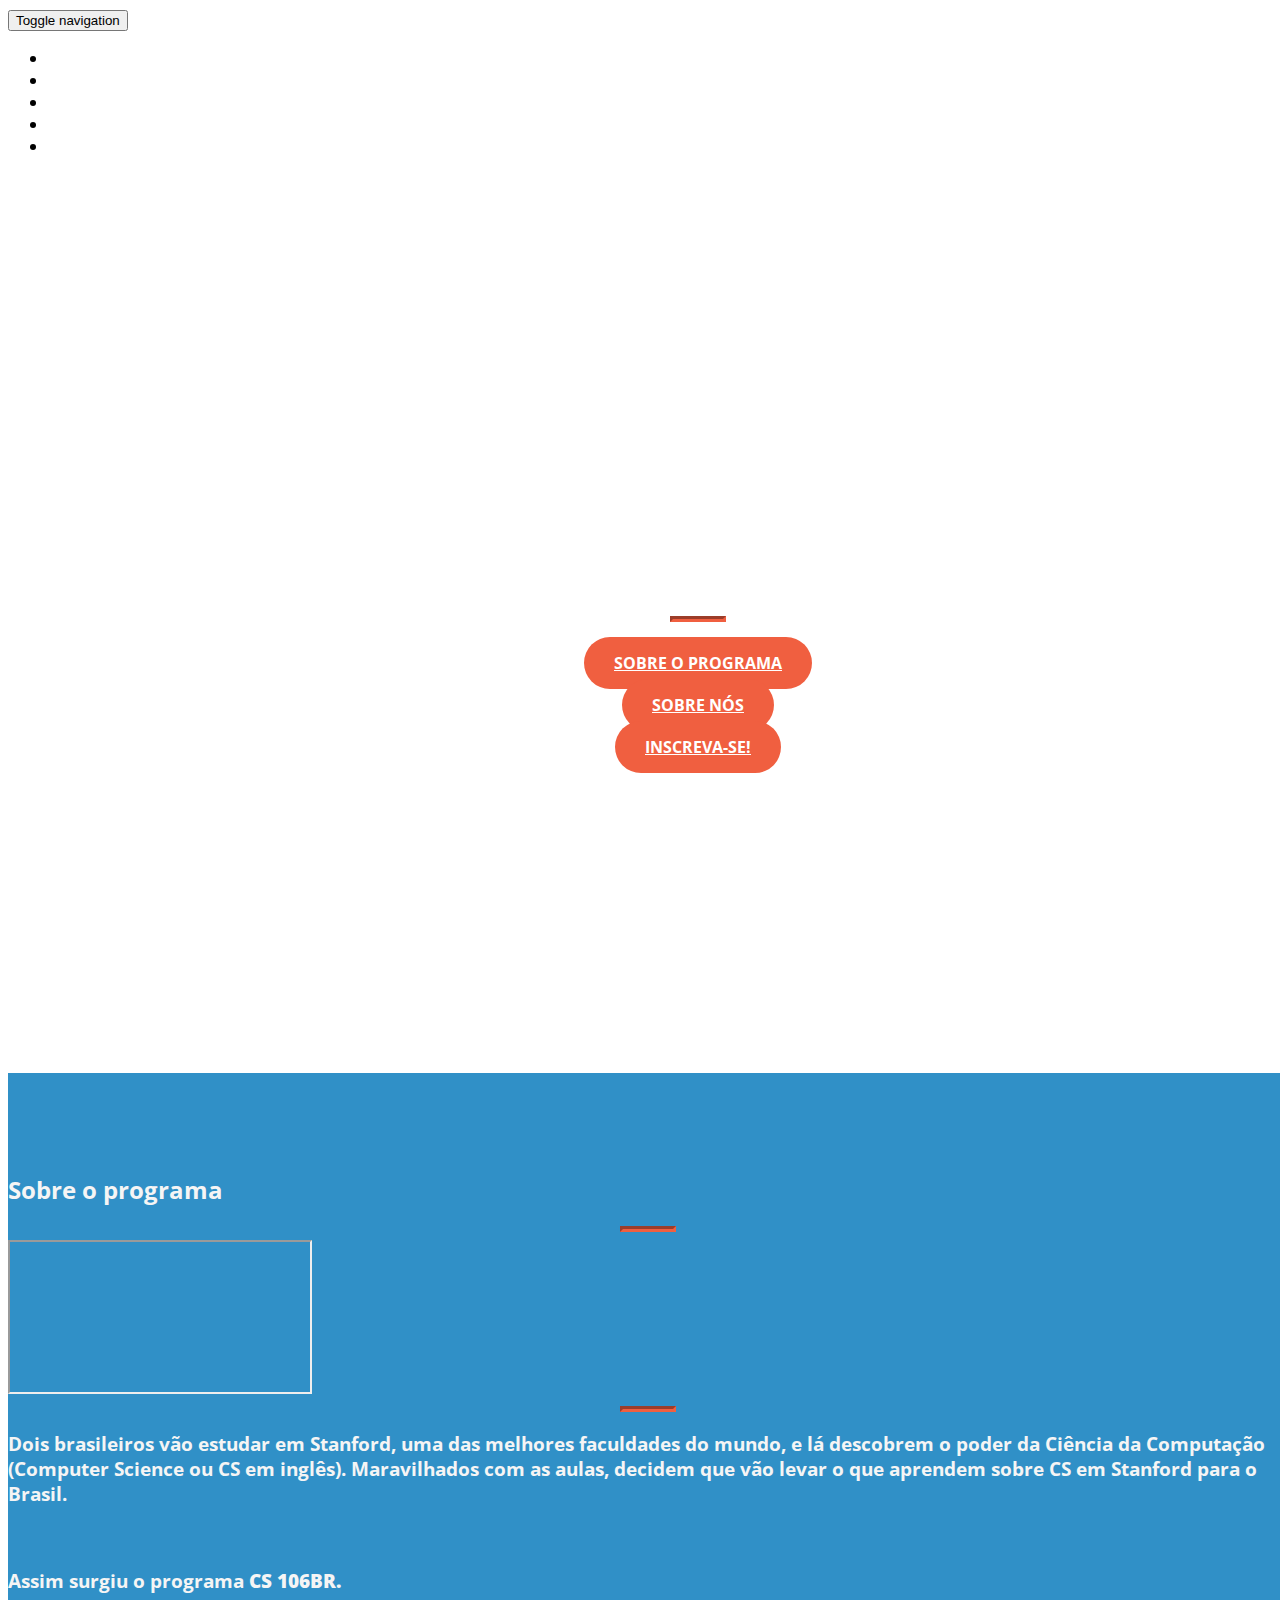
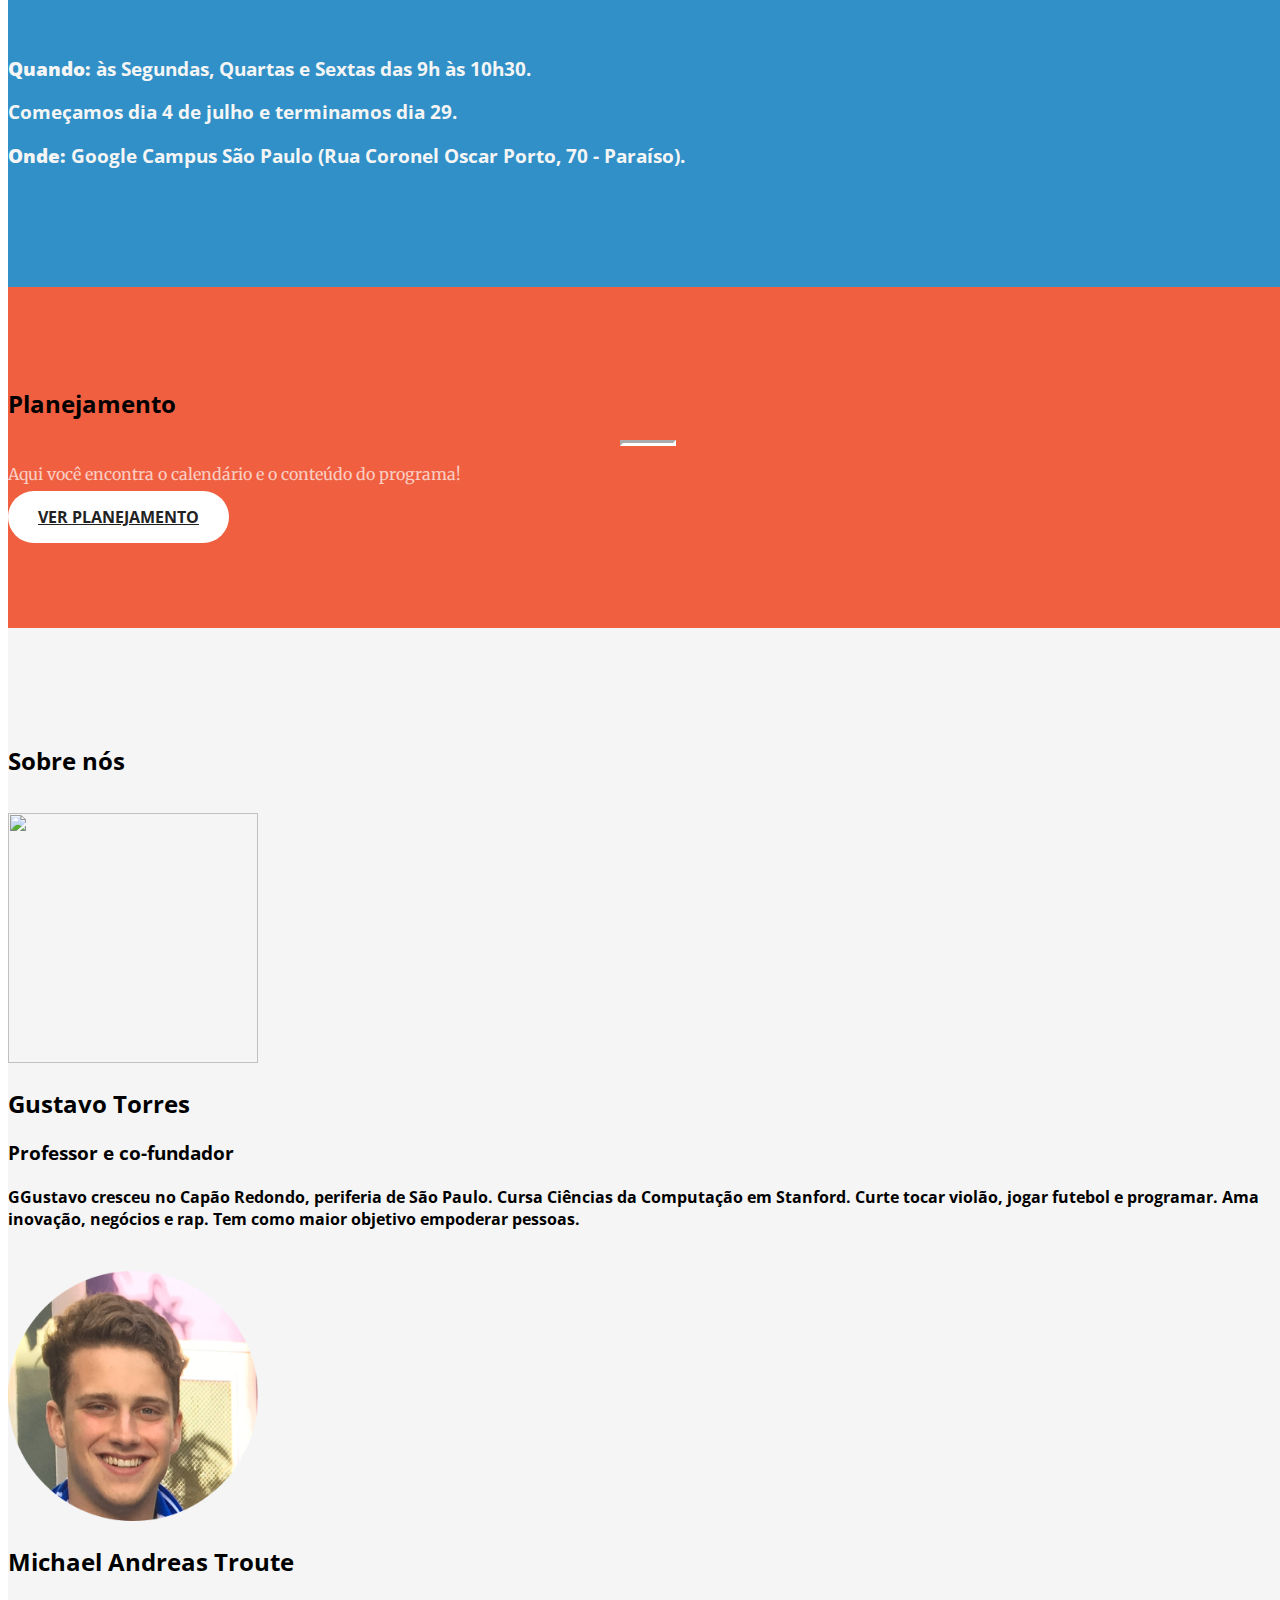
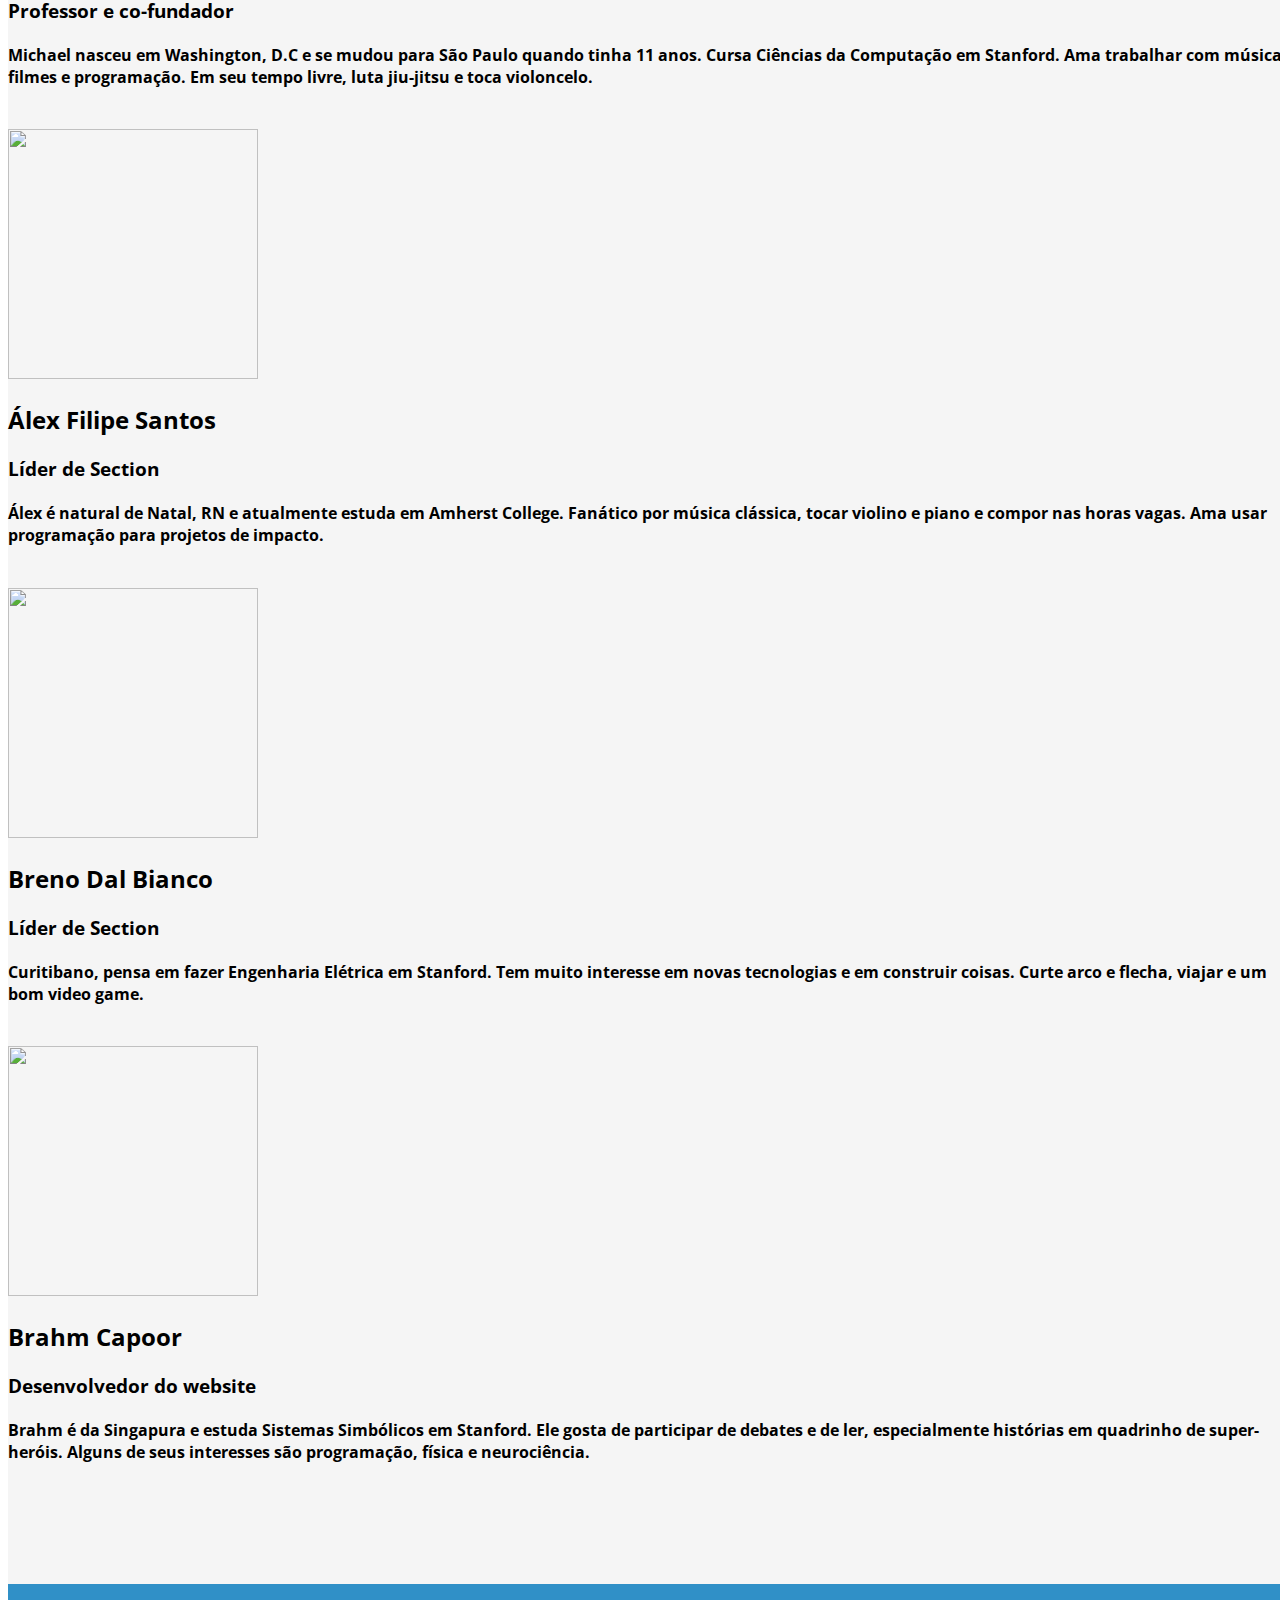
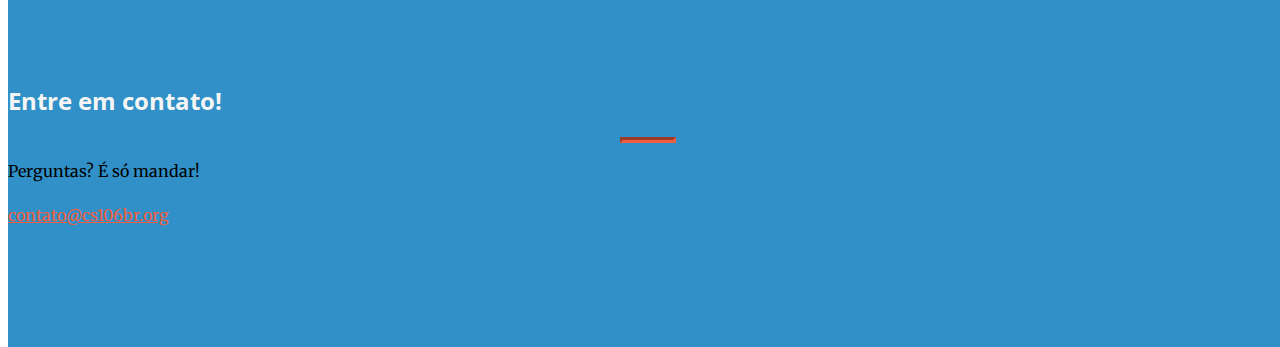
==== commit 35ec2d56: "Changed address format (again)" ====
--- a/index.html
+++ b/index.html
@@ -112,16 +112,16 @@
                     <h2 class="section-heading" style="color:whitesmoke; font-family: 'Open Sans','Helvetica Neue',Arial,sans-serif;">Sobre o programa</h2>
                     <hr class="primary">
                     <div class="embed-responsive embed-responsive-16by9">
-                        <iframe class="embed-responsive-item" src="https://www.youtube.com/embed/h14uT5xtfxo" allowfullscreen="allowfullscreen" mozallowfullscreen="mozallowfullscreen" msallowfullscreen="msallowfullscreen" oallowfullscreen="oallowfullscreen" webkitallowfullscreen="webkitallowfullscreen"></iframe>
+                        <iframe class="embed-responsive-item" src="https://www.youtube.com/embed/QhSi-tnfJRA" allowfullscreen="allowfullscreen" mozallowfullscreen="mozallowfullscreen" msallowfullscreen="msallowfullscreen" oallowfullscreen="oallowfullscreen" webkitallowfullscreen="webkitallowfullscreen"></iframe>
                     </div>   
                 <hr>
                 <h3 style="color:whitesmoke; font-family: 'Open Sans','Helvetica Neue',Arial,sans-serif;">Dois brasileiros vão estudar em Stanford, uma das melhores faculdades do mundo, e lá descobrem o poder da Ciência da Computação (Computer Science ou CS em inglês). Maravilhados com as aulas, decidem que vão levar o que aprendem sobre CS em Stanford para o Brasil.</h3>
                 <h3>&nbsp;</h3>
-                <h3 style="color:whitesmoke; font-family: 'Open Sans','Helvetica Neue',Arial,sans-serif;">Assim surgiu o programa CS 106BR.</h3>
+                <h3 style="color:whitesmoke; font-family: 'Open Sans','Helvetica Neue',Arial,sans-serif;">Assim surgiu o programa <b>CS 106BR.</b></h3>
                 <h3>&nbsp;</h3>
-                <h3 style="color:whitesmoke; font-family: 'Open Sans','Helvetica Neuev',Arial,sans-serif;">Quando: às Segundas, Quartas e Sextas das 9h às 10h30. </h3>
+                <h3 style="color:whitesmoke; font-family: 'Open Sans','Helvetica Neuev',Arial,sans-serif;"><b>Quando:</b> às Segundas, Quartas e Sextas das 9h às 10h30. </h3>
                 <h3 style="color:whitesmoke; font-family: 'Open Sans','Helvetica Neuev',Arial,sans-serif;"> Começamos dia 4 de julho e terminamos dia 29.</h3>
-                <h3 style="color:whitesmoke; font-family: 'Open Sans','Helvetica Neue',Arial,sans-serif;">Onde: São Paulo</h3> 
+                <h3 style="color:whitesmoke; font-family: 'Open Sans','Helvetica Neue',Arial,sans-serif;"><b>Onde:</b> Google Campus São Paulo (Rua Coronel Oscar Porto, 70 - Paraíso).</h3> 
                 </div>
             </div>
         </div>
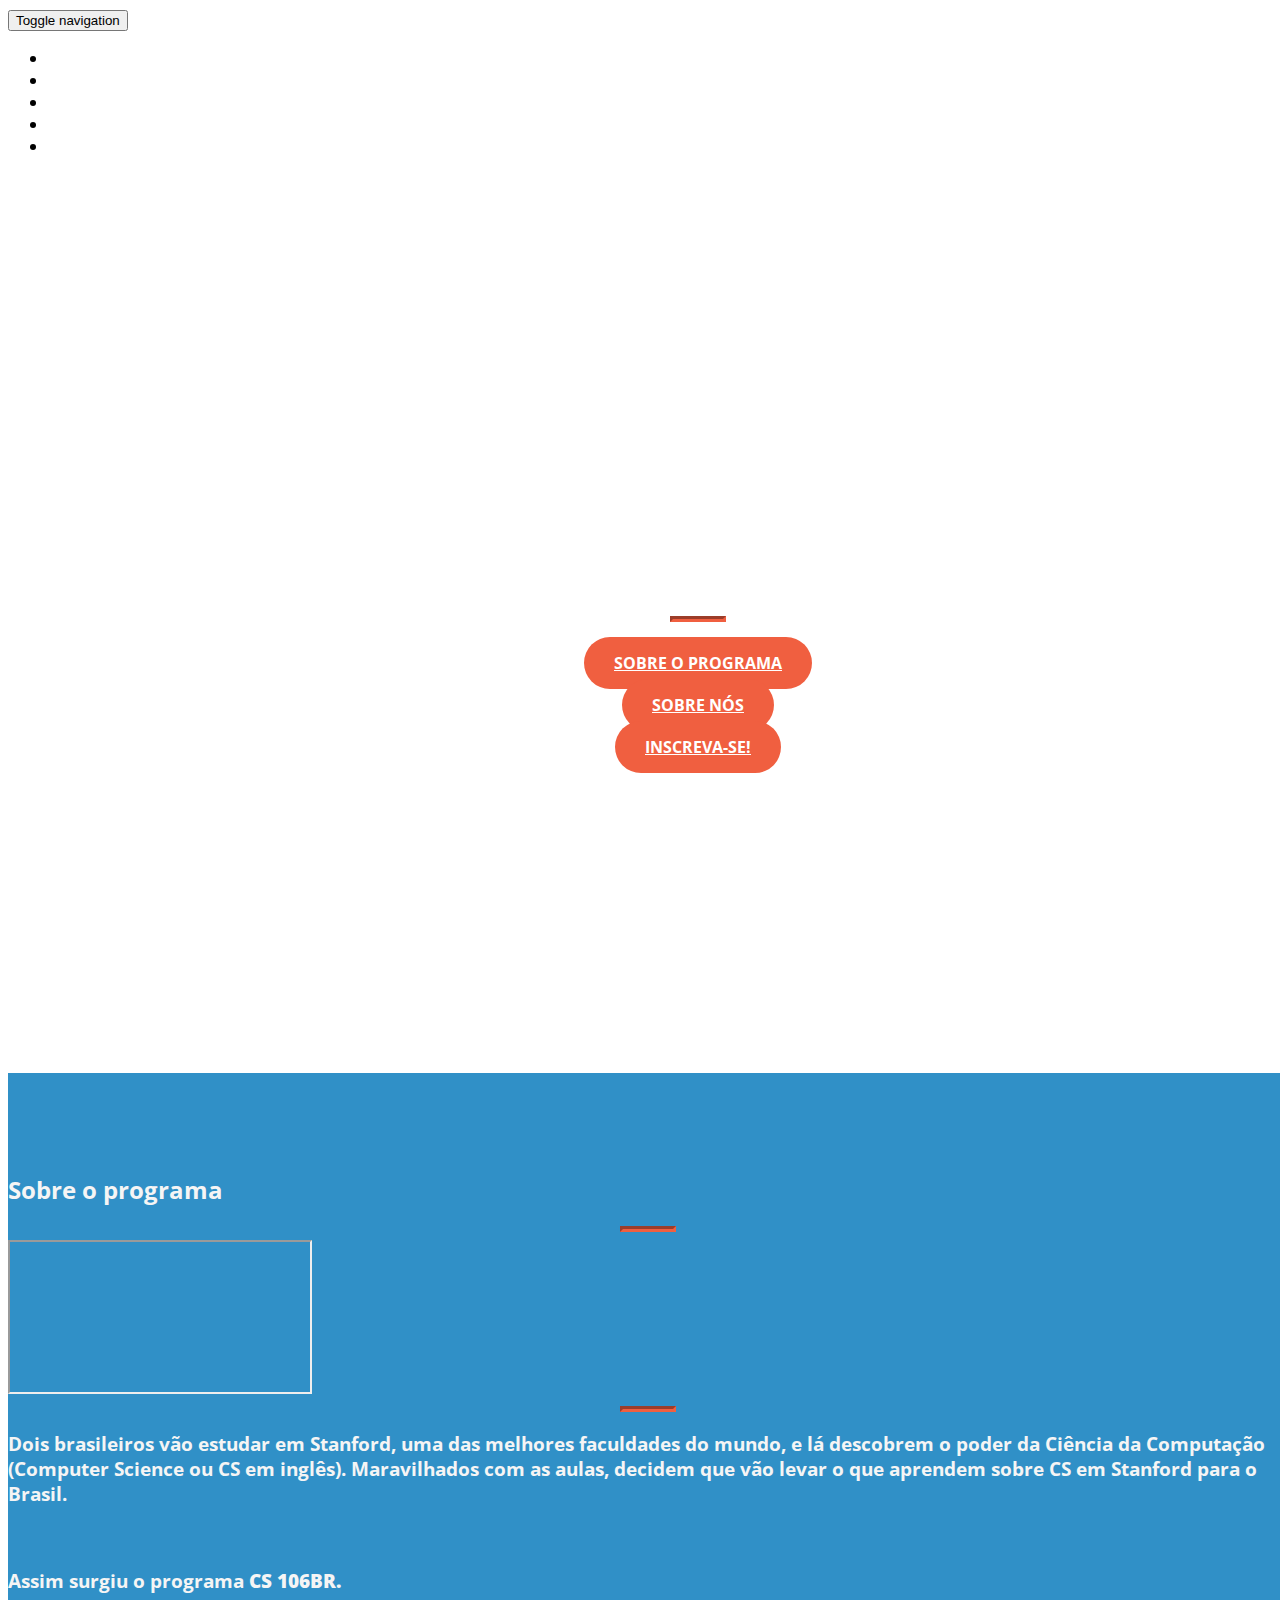
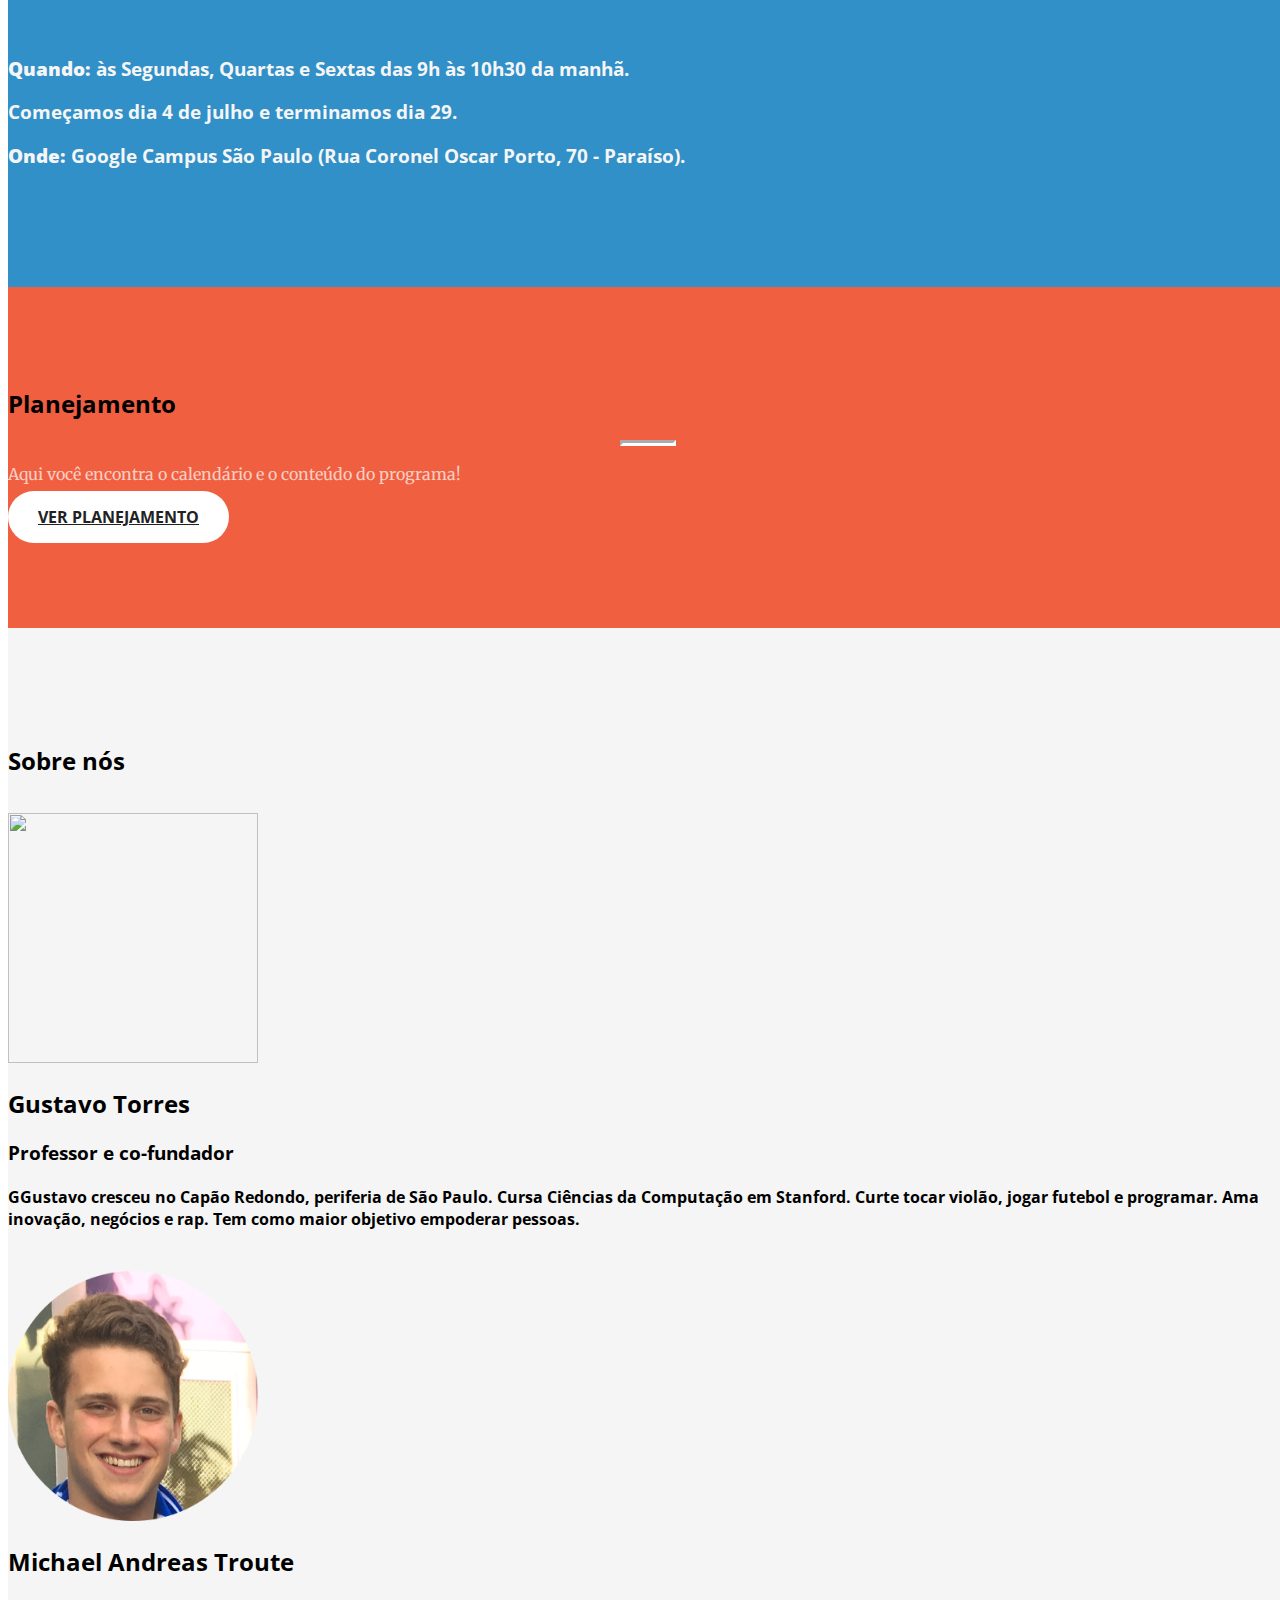
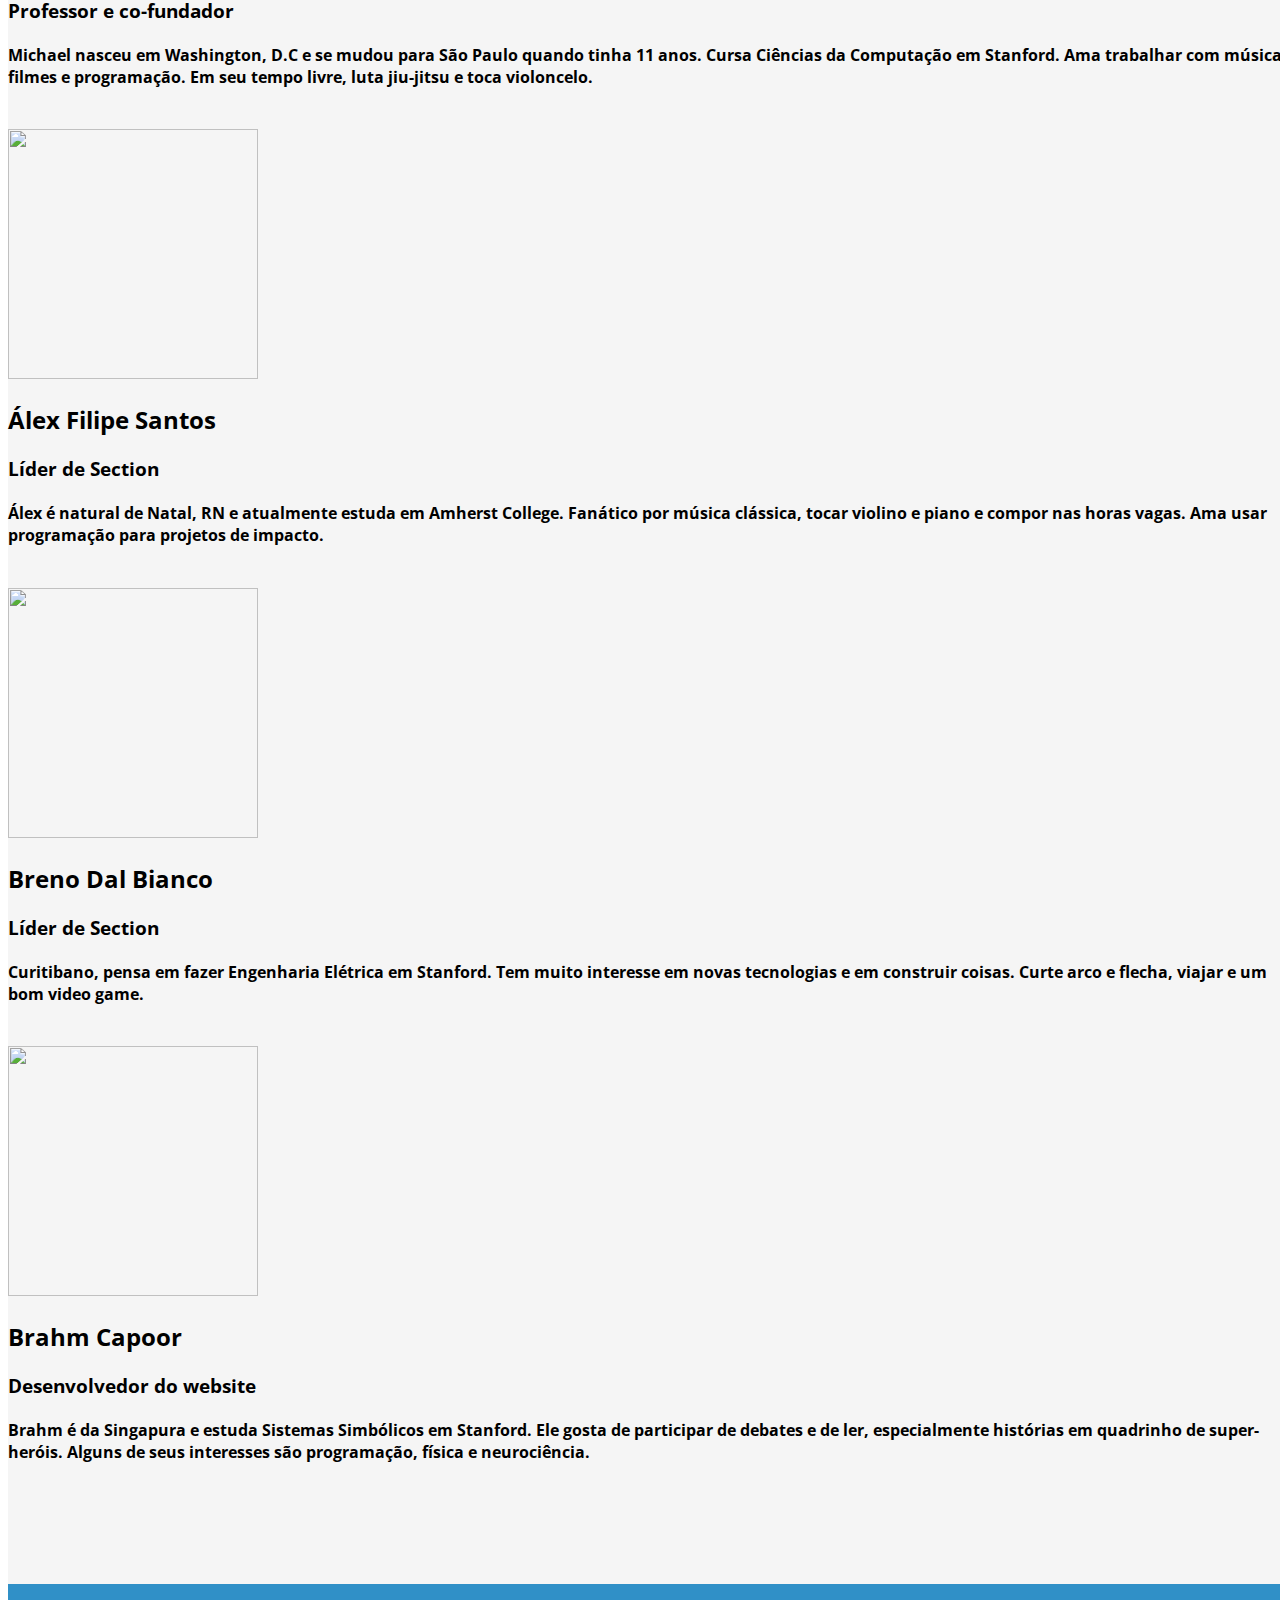
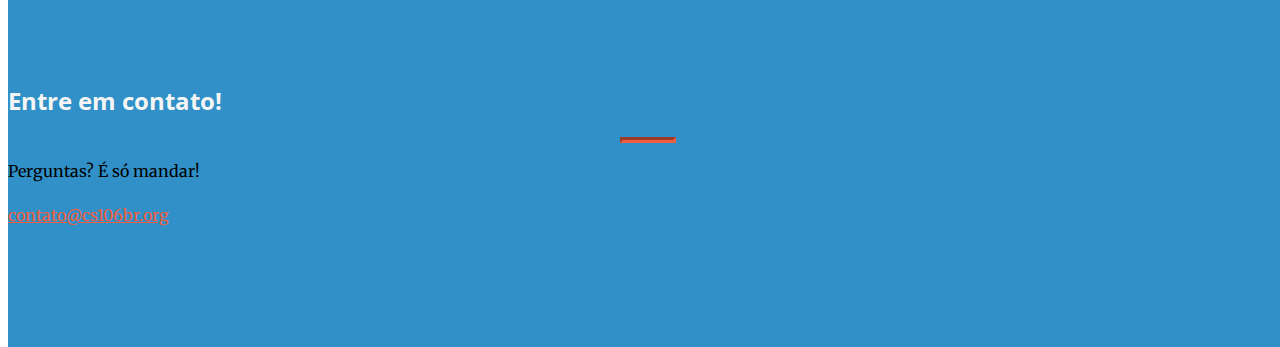
==== commit 44f513e3: "Clarified start time" ====
--- a/index.html
+++ b/index.html
@@ -119,7 +119,7 @@
                 <h3>&nbsp;</h3>
                 <h3 style="color:whitesmoke; font-family: 'Open Sans','Helvetica Neue',Arial,sans-serif;">Assim surgiu o programa <b>CS 106BR.</b></h3>
                 <h3>&nbsp;</h3>
-                <h3 style="color:whitesmoke; font-family: 'Open Sans','Helvetica Neuev',Arial,sans-serif;"><b>Quando:</b> às Segundas, Quartas e Sextas das 9h às 10h30. </h3>
+                <h3 style="color:whitesmoke; font-family: 'Open Sans','Helvetica Neuev',Arial,sans-serif;"><b>Quando:</b> às Segundas, Quartas e Sextas das 9h às 10h30 da manhã. </h3>
                 <h3 style="color:whitesmoke; font-family: 'Open Sans','Helvetica Neuev',Arial,sans-serif;"> Começamos dia 4 de julho e terminamos dia 29.</h3>
                 <h3 style="color:whitesmoke; font-family: 'Open Sans','Helvetica Neue',Arial,sans-serif;"><b>Onde:</b> Google Campus São Paulo (Rua Coronel Oscar Porto, 70 - Paraíso).</h3> 
                 </div>
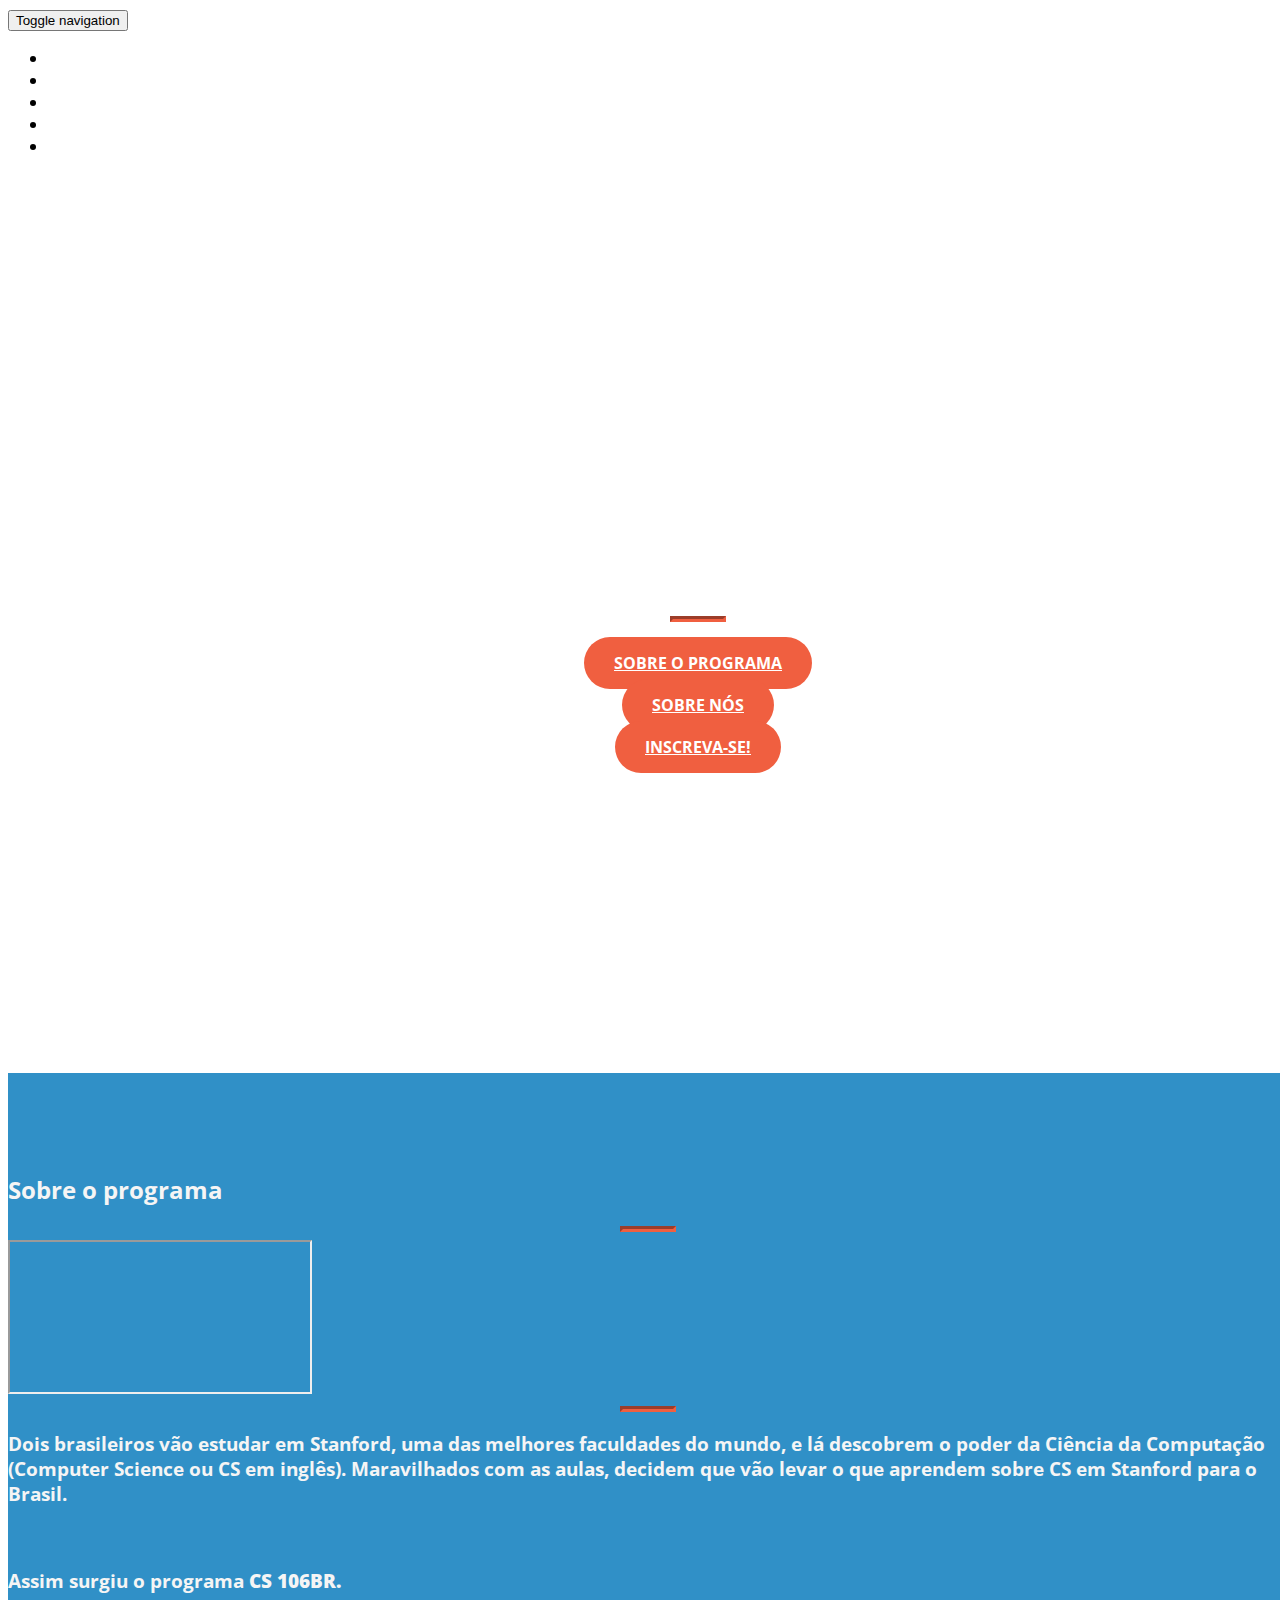
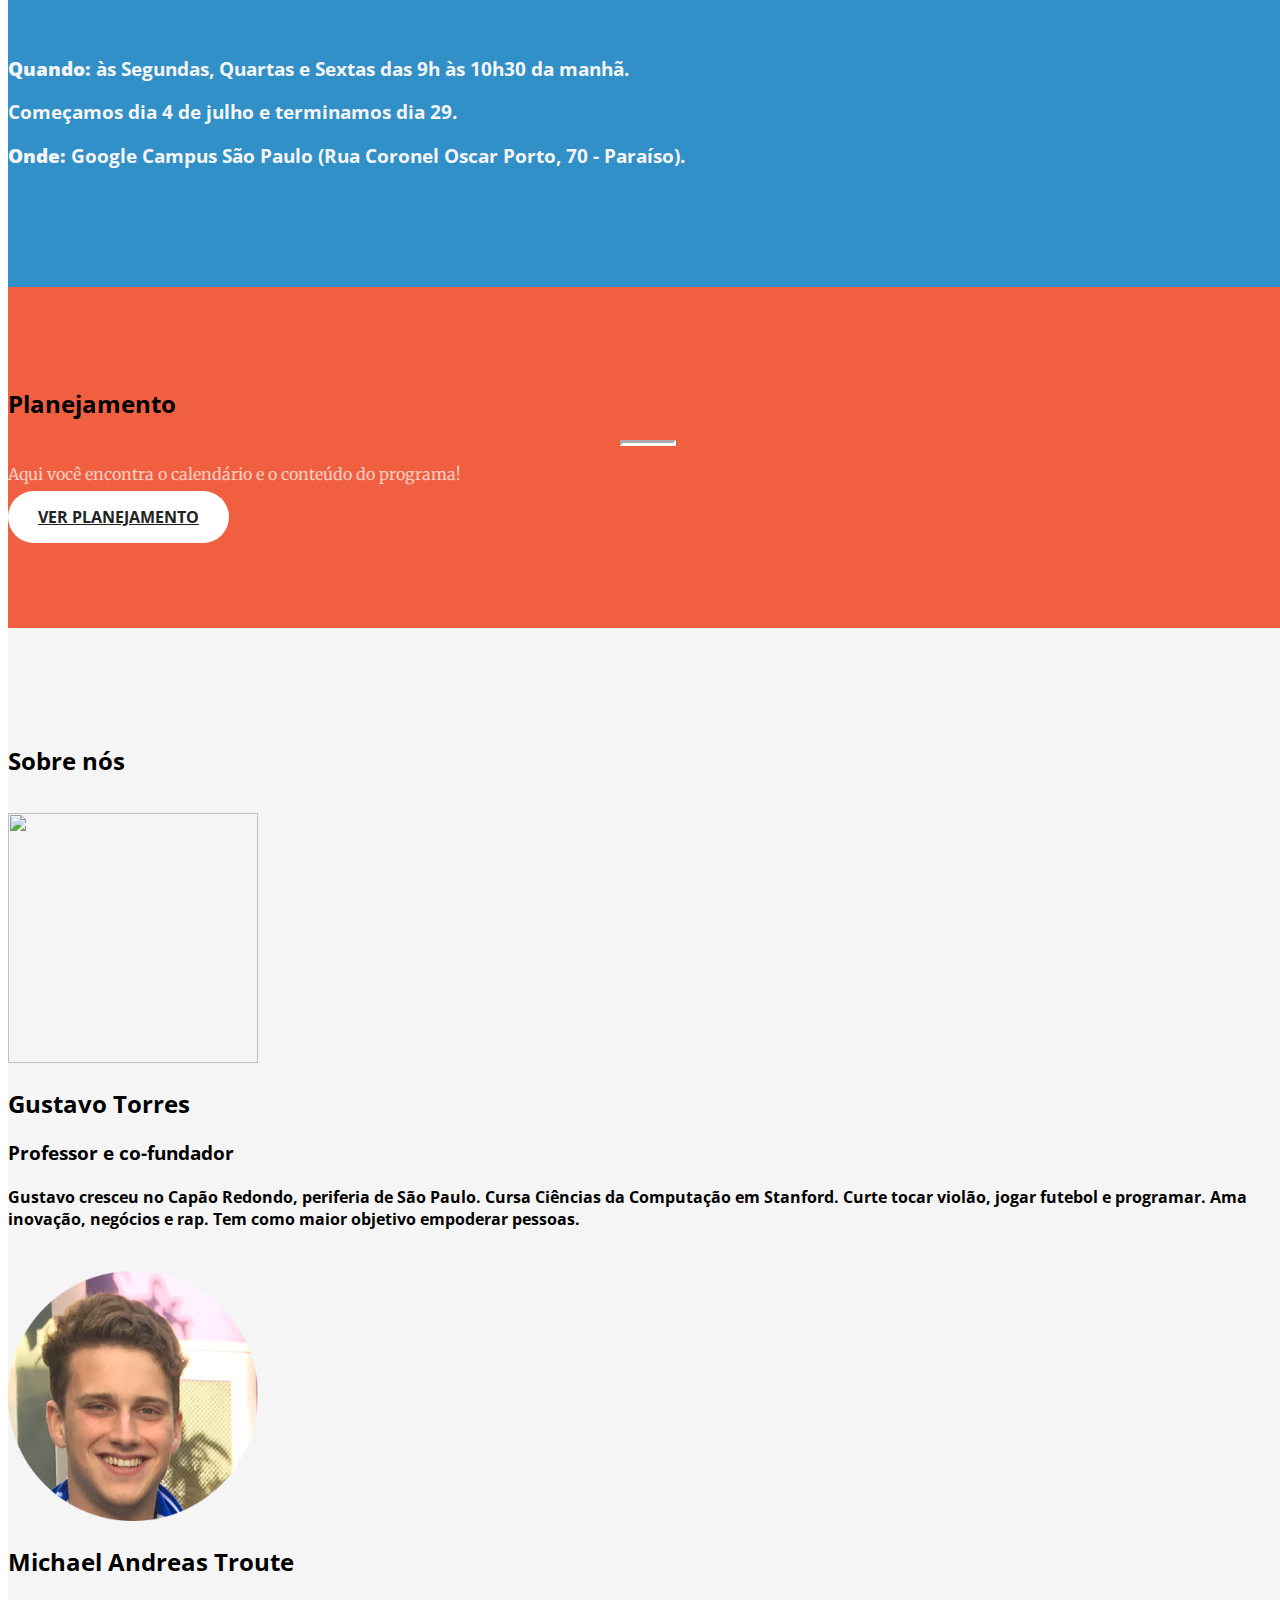
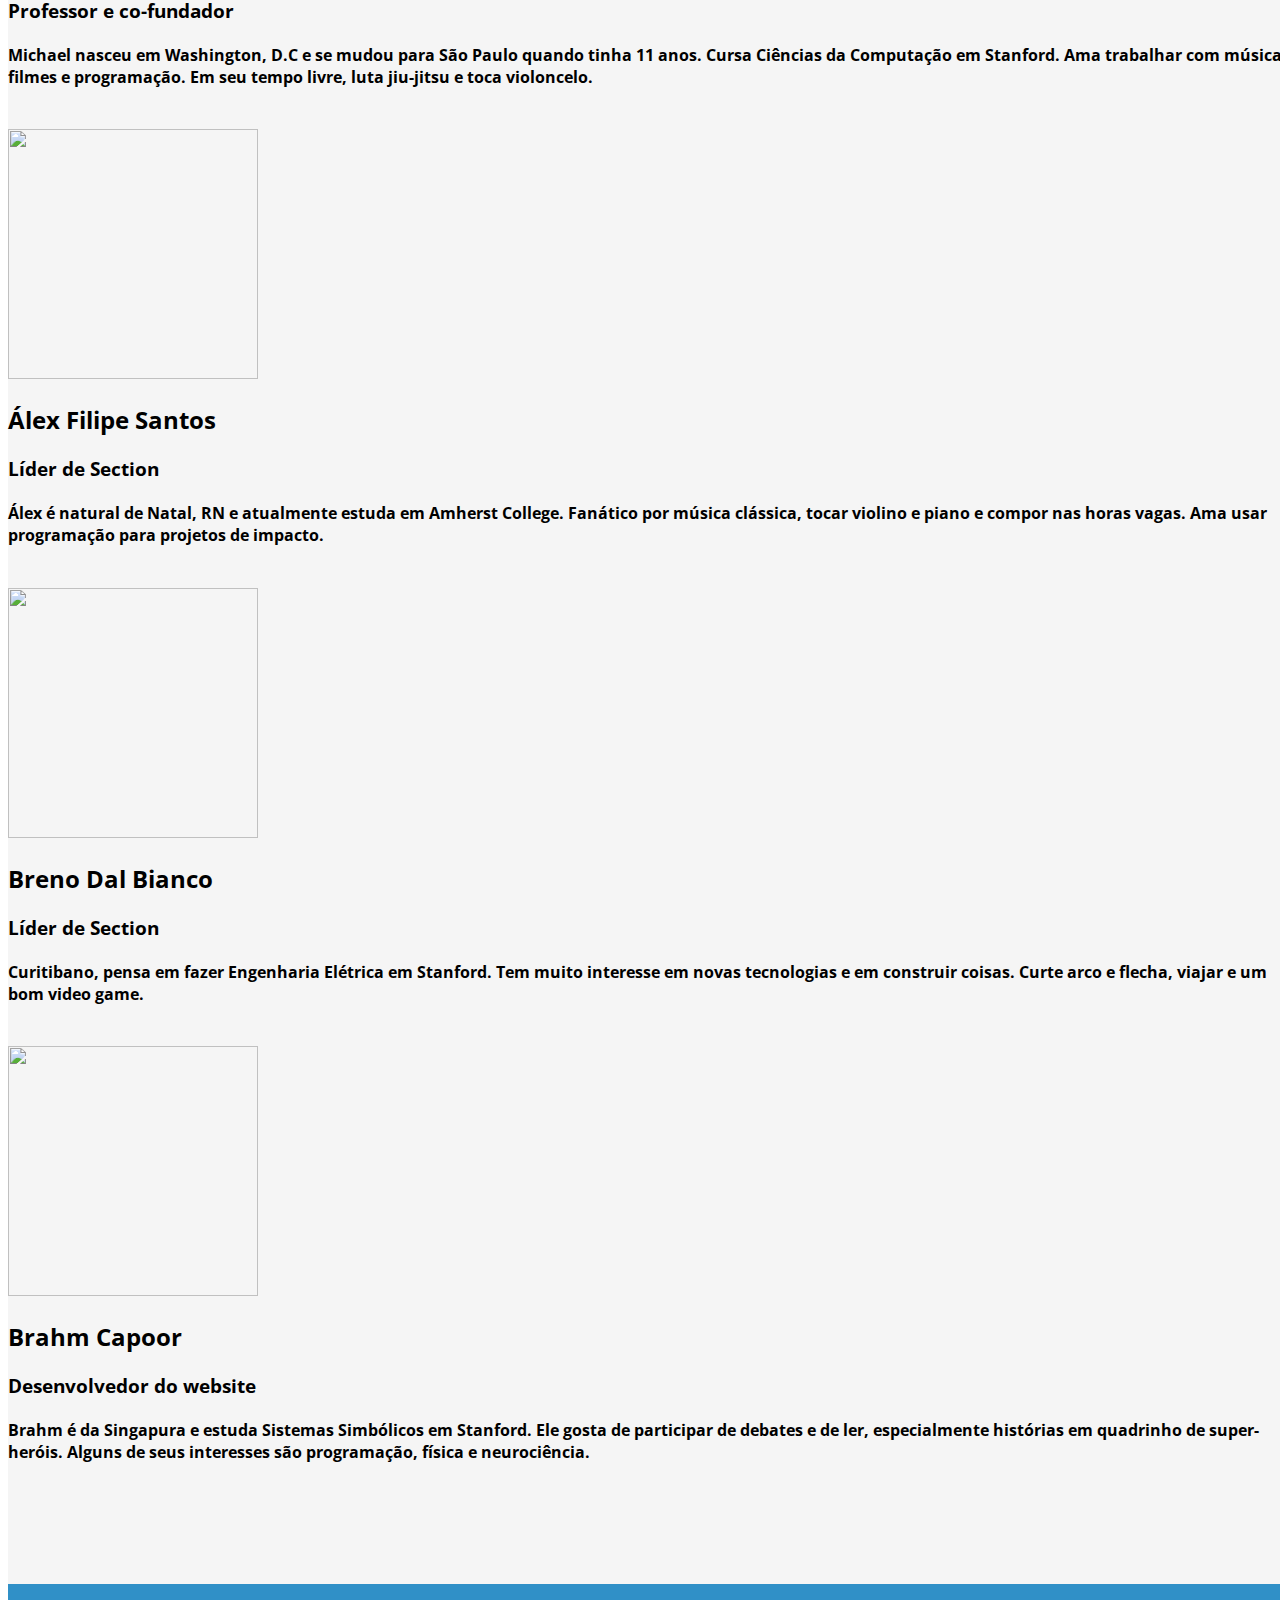
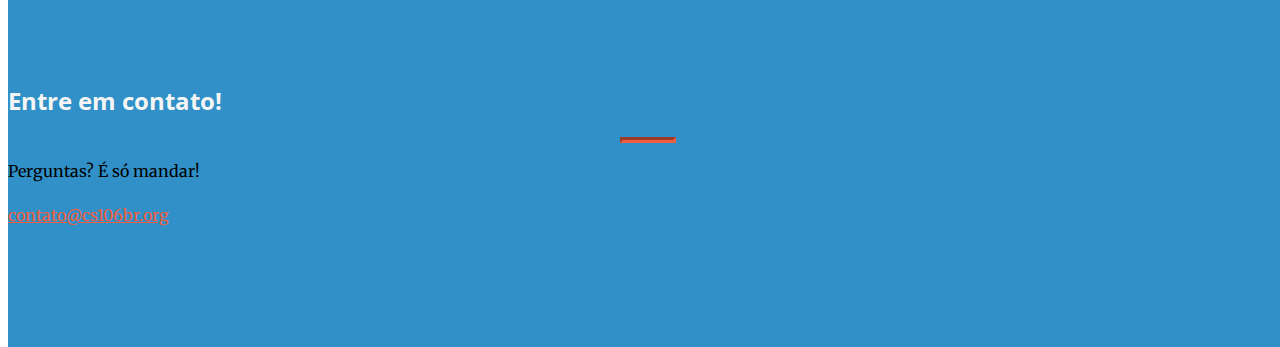
==== commit e933f6be: "Corrected typo" ====
--- a/index.html
+++ b/index.html
@@ -318,7 +318,7 @@
                 <div class="col-md-6">
                     <h2>Gustavo Torres</h2>
                     <h3>Professor e co-fundador</h3>
-                    <h4> GGustavo cresceu no Capão Redondo, periferia de São Paulo. Cursa Ciências da Computação em Stanford. Curte tocar violão, jogar futebol e programar. Ama inovação, negócios e rap. Tem como maior objetivo empoderar pessoas. </h4>
+                    <h4> Gustavo cresceu no Capão Redondo, periferia de São Paulo. Cursa Ciências da Computação em Stanford. Curte tocar violão, jogar futebol e programar. Ama inovação, negócios e rap. Tem como maior objetivo empoderar pessoas. </h4>
                 </div>
             </div>
             <div>&nbsp;</div>
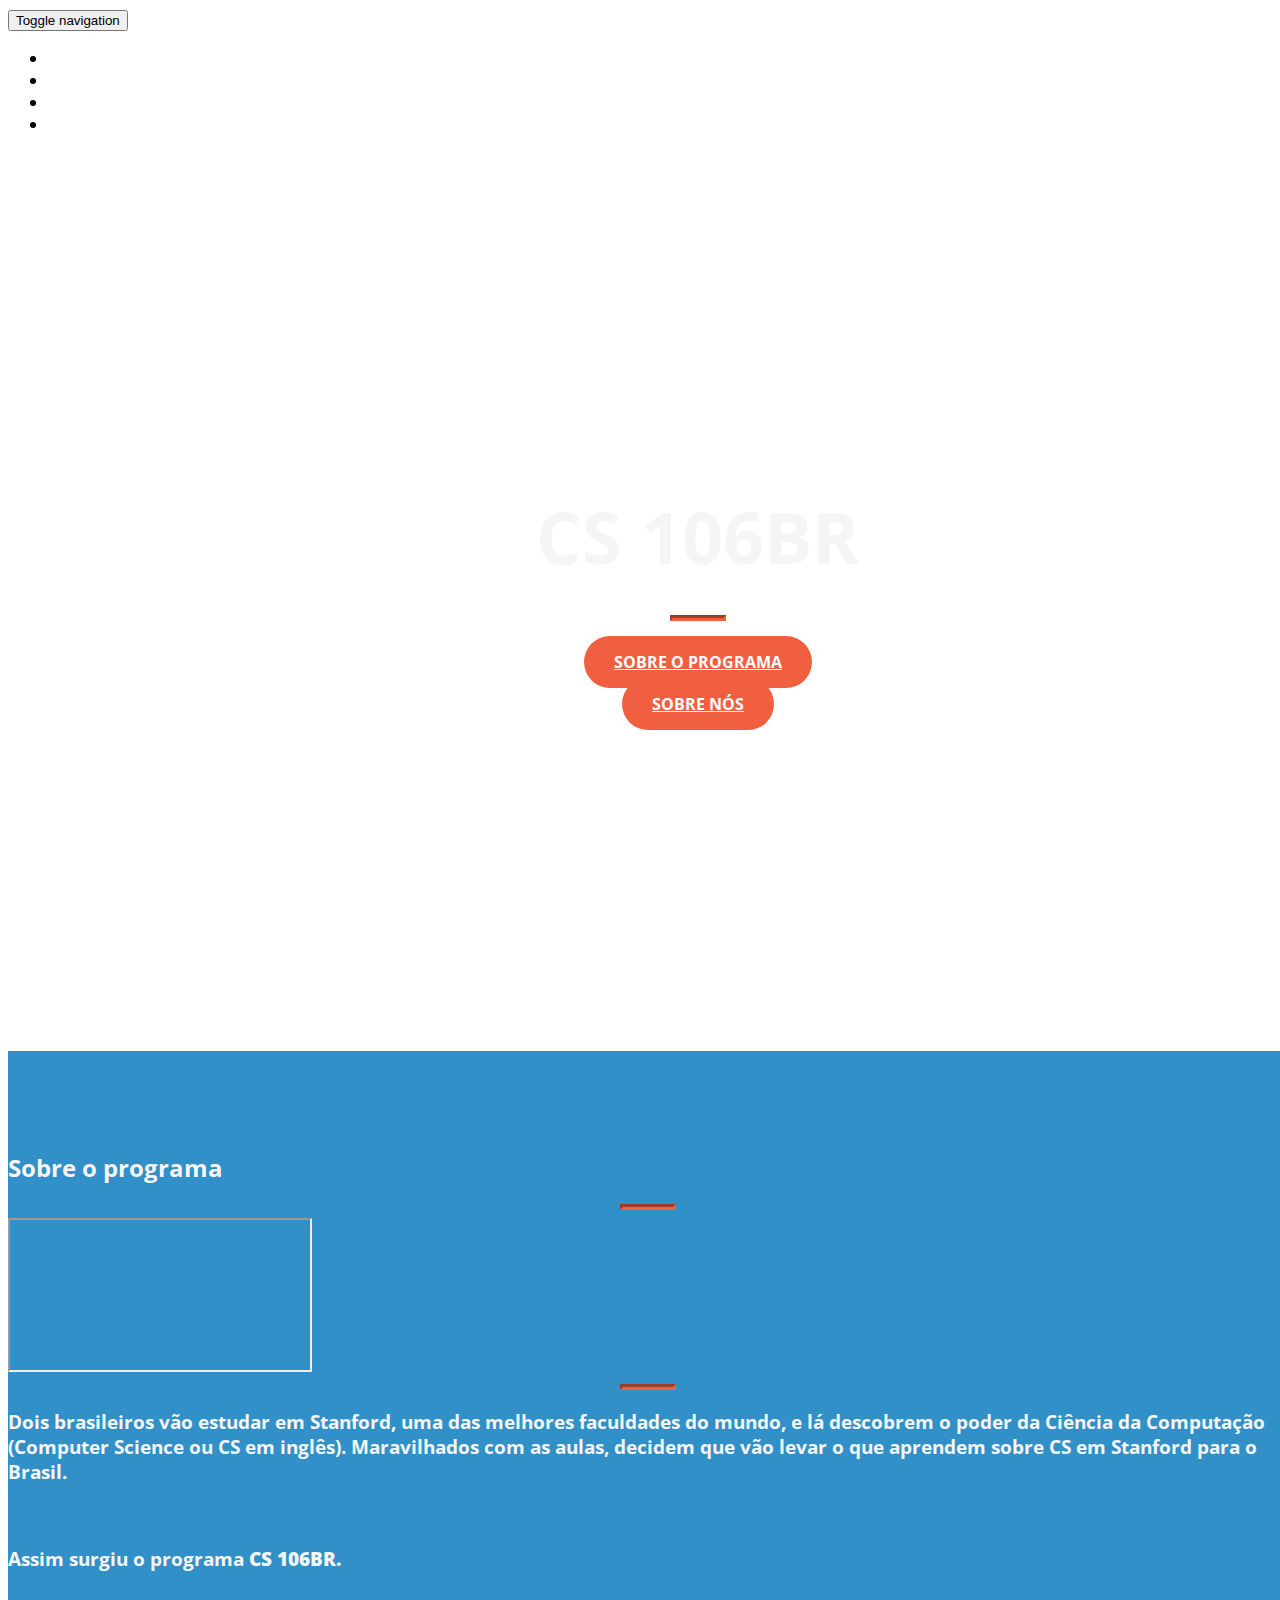
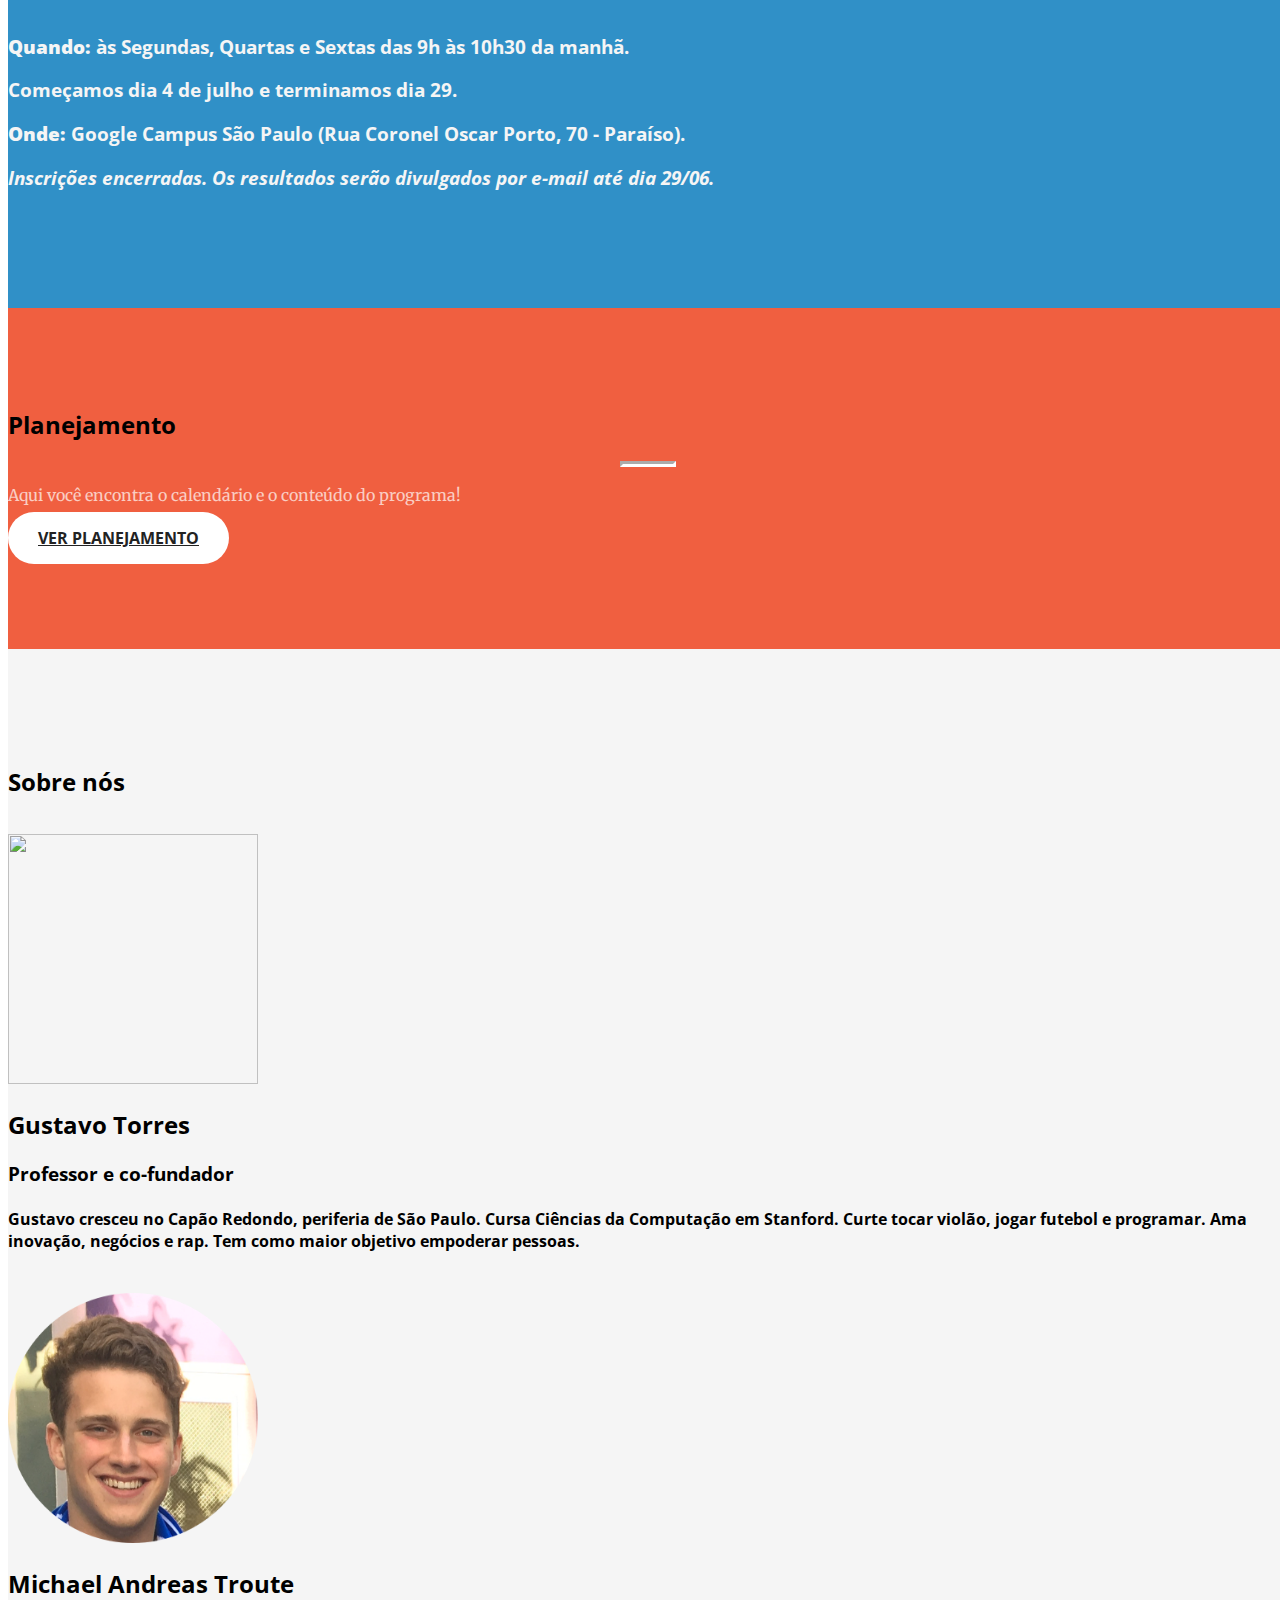
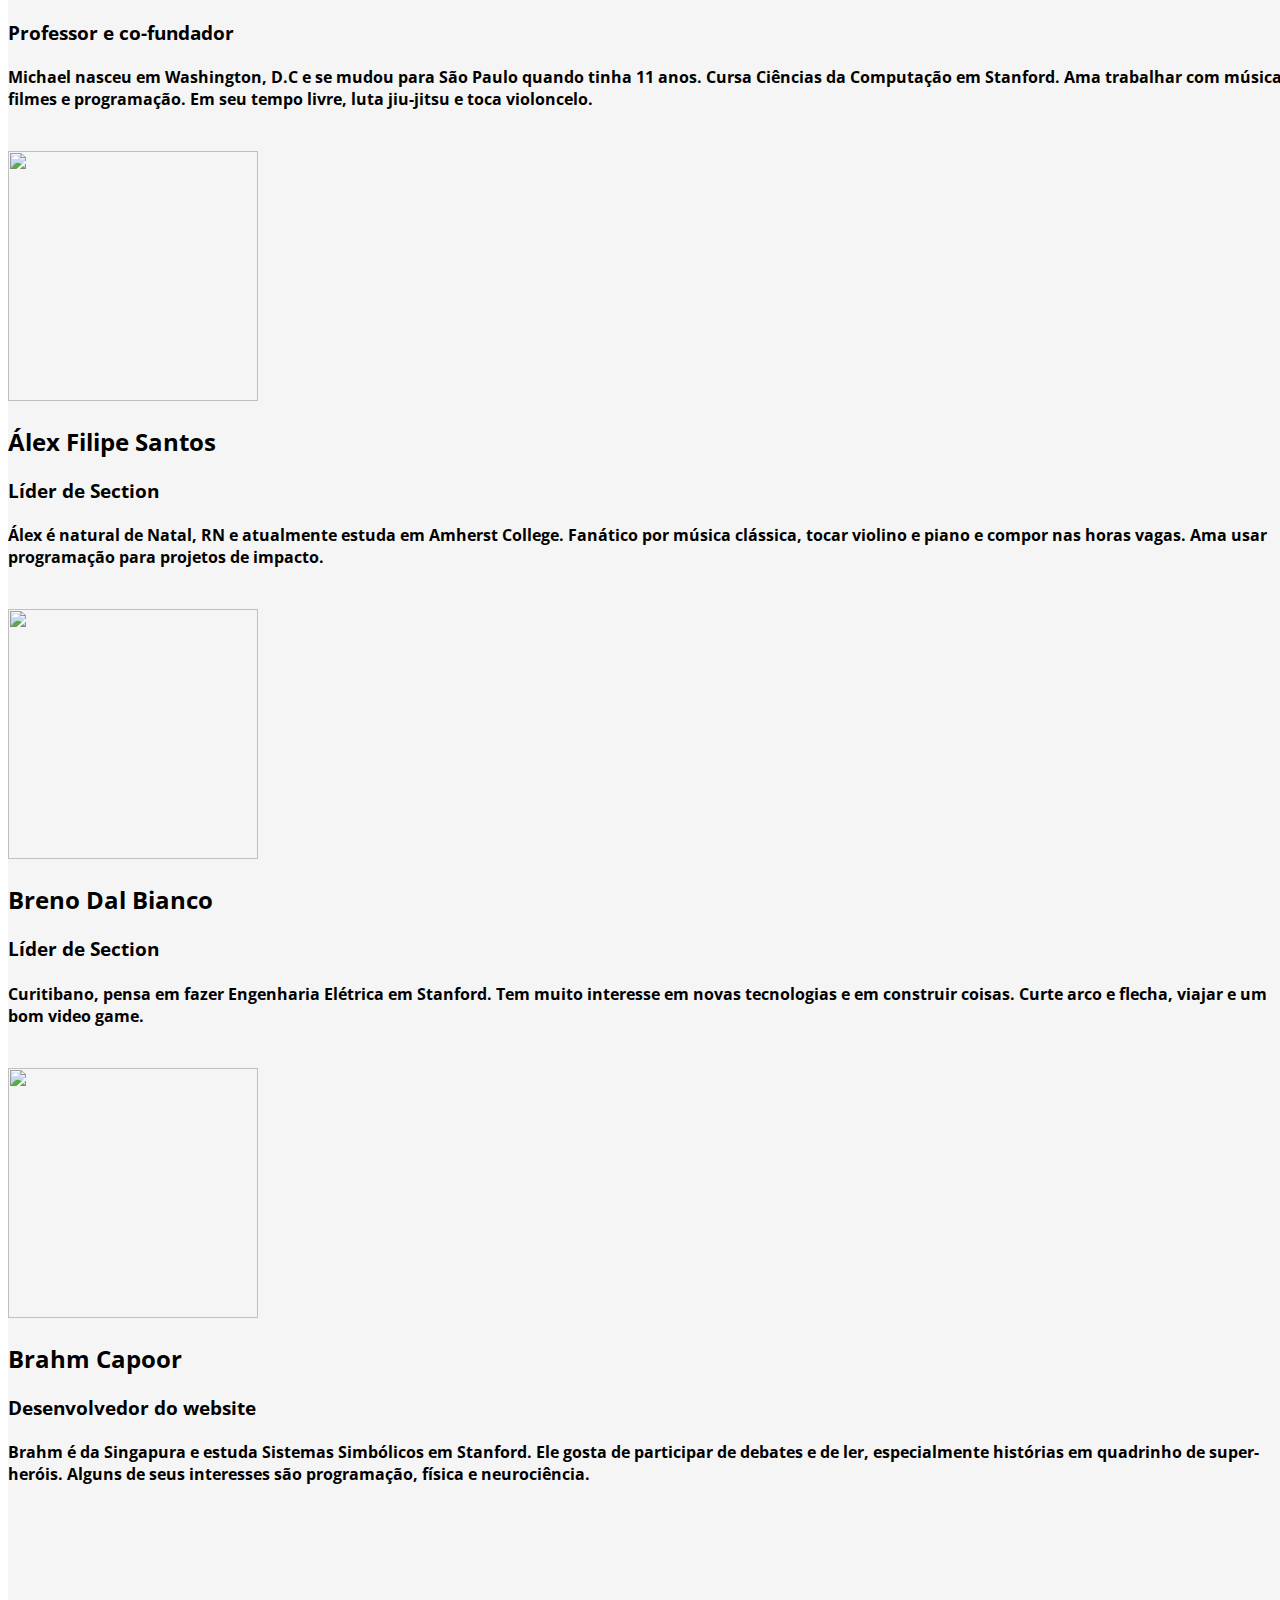
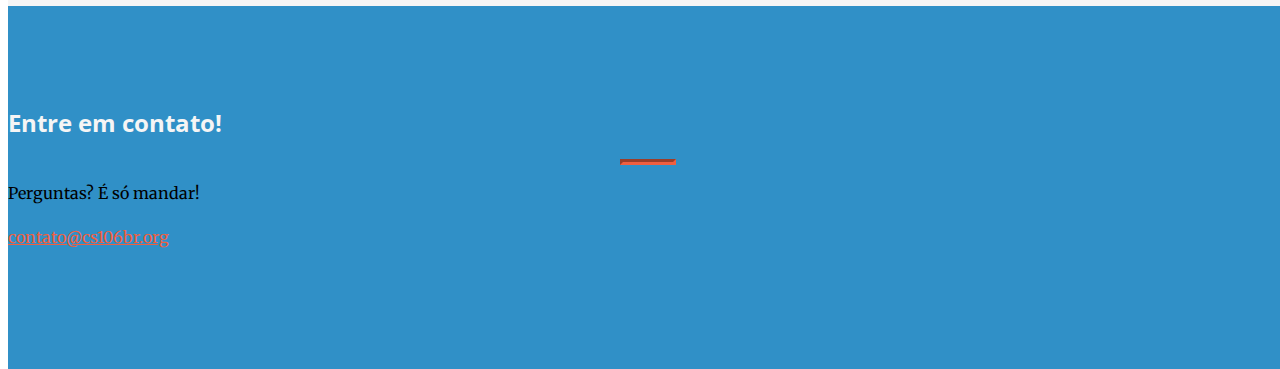
==== commit 83f5505a: "Edited to show that application period is over" ====
--- a/index.html
+++ b/index.html
@@ -78,9 +78,6 @@
                     <li>
                         <a class="page-scroll" href="#contact">Contato</a>
                     </li>
-                    <li>
-                        <a class="page-scroll" href="inscrevase.html">Inscreva-se!</a>
-                    </li>
                 </ul>
             </div>
             <!-- /.navbar-collapse -->
@@ -93,13 +90,11 @@
     <header>
         <div class="header-content">
             <div class="header-content-inner">
-                <h1><span style="FONT-SIZE: 300%;">CS 106BR</span></h1>
+                <h1><span style="FONT-SIZE: 300%; color:whitesmoke; font-family: 'Open Sans','Helvetica Neue',Arial,sans-serif;">CS 106BR</span></h1>
                 <hr>
                 <div><a href = "#AboutCourse" class="btn btn-primary btn-xl page-scroll"> Sobre o programa </a></div>    
                 <div>&nbsp;</div>
                 <div><a href = "#AboutUs" class="btn btn-primary btn-xl page-scroll"> Sobre nós </a></div>
-                <div>&nbsp;</div>
-                <div><a href="inscrevase.html" class="btn btn-primary btn-xl page-scroll">Inscreva-se!</a></div>
             </div>
         </div>
     </header>
@@ -122,6 +117,7 @@
                 <h3 style="color:whitesmoke; font-family: 'Open Sans','Helvetica Neuev',Arial,sans-serif;"><b>Quando:</b> às Segundas, Quartas e Sextas das 9h às 10h30 da manhã. </h3>
                 <h3 style="color:whitesmoke; font-family: 'Open Sans','Helvetica Neuev',Arial,sans-serif;"> Começamos dia 4 de julho e terminamos dia 29.</h3>
                 <h3 style="color:whitesmoke; font-family: 'Open Sans','Helvetica Neue',Arial,sans-serif;"><b>Onde:</b> Google Campus São Paulo (Rua Coronel Oscar Porto, 70 - Paraíso).</h3> 
+                    <h3 style="color:whitesmoke; font-family: 'Open Sans','Helvetica Neue',Arial,sans-serif;"> <em>Inscrições encerradas. Os resultados serão divulgados por e-mail até dia 29/06.</em></h3>     
                 </div>
             </div>
         </div>
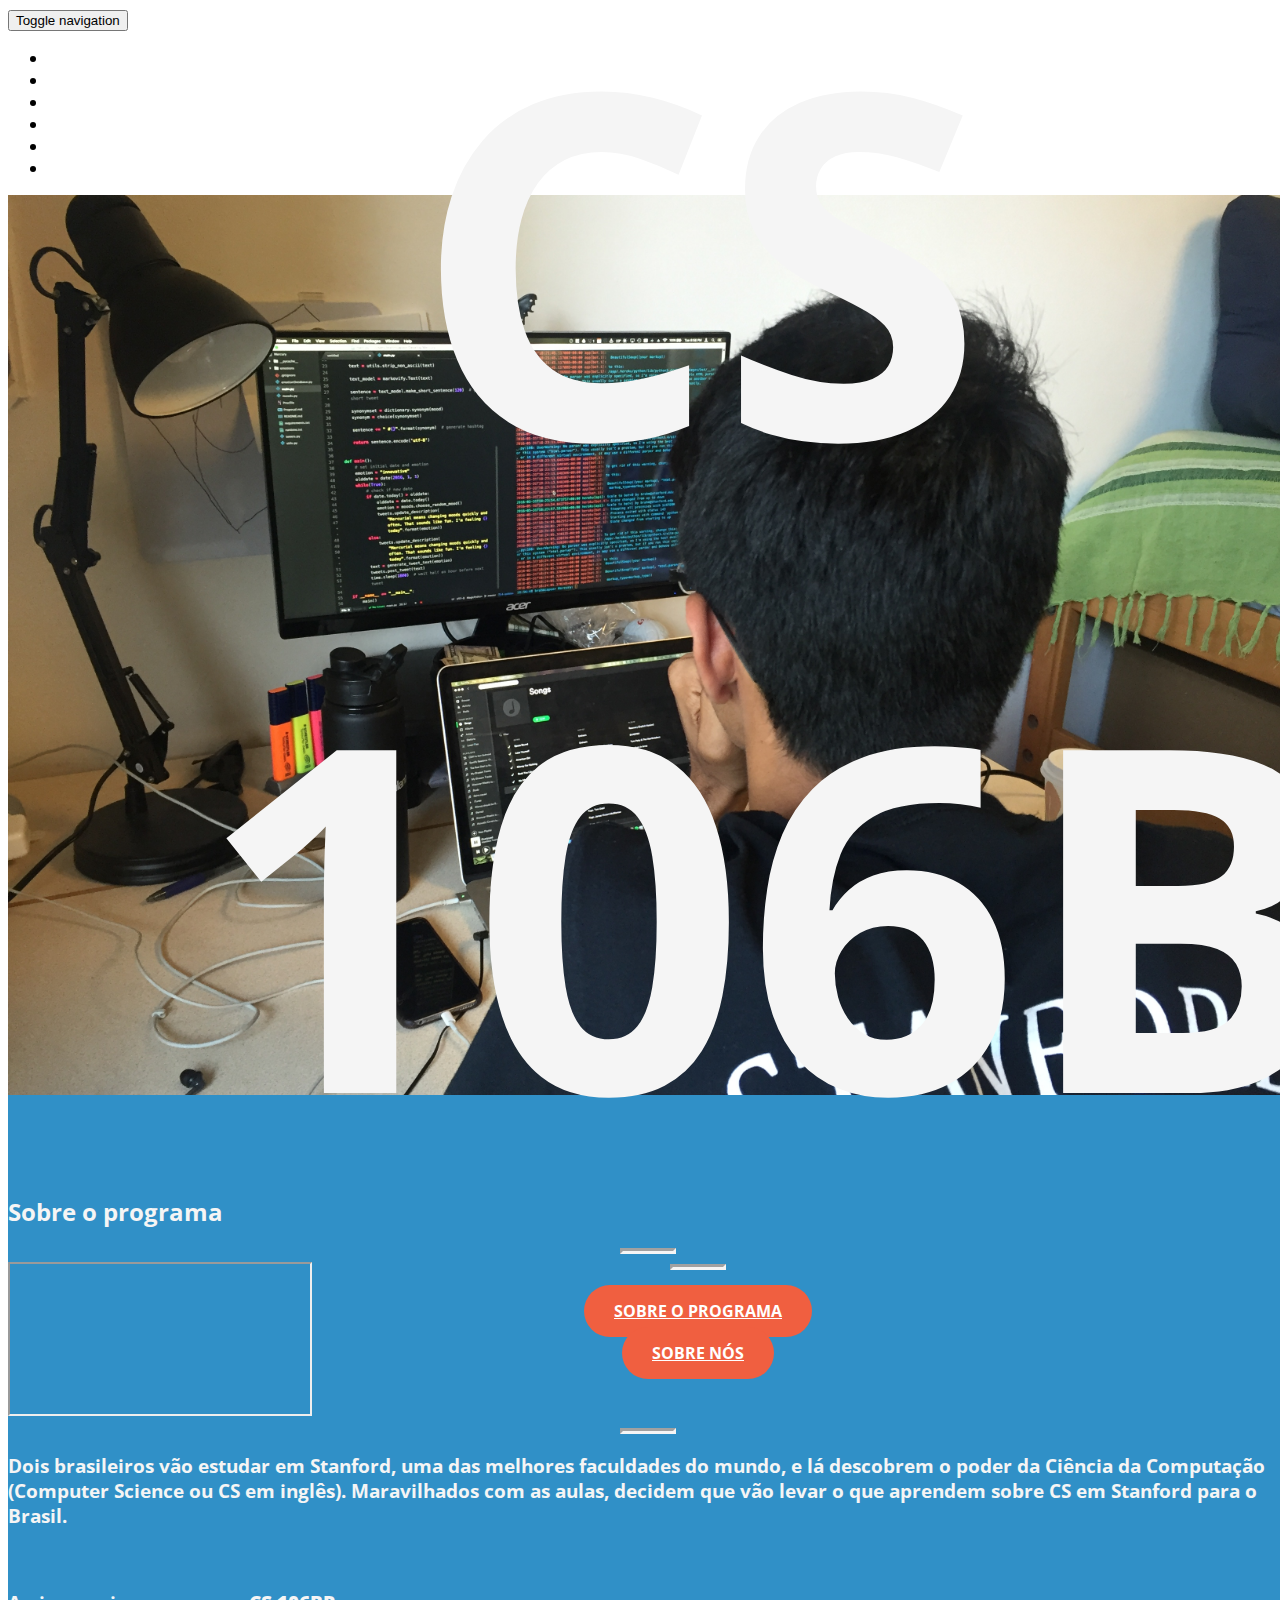
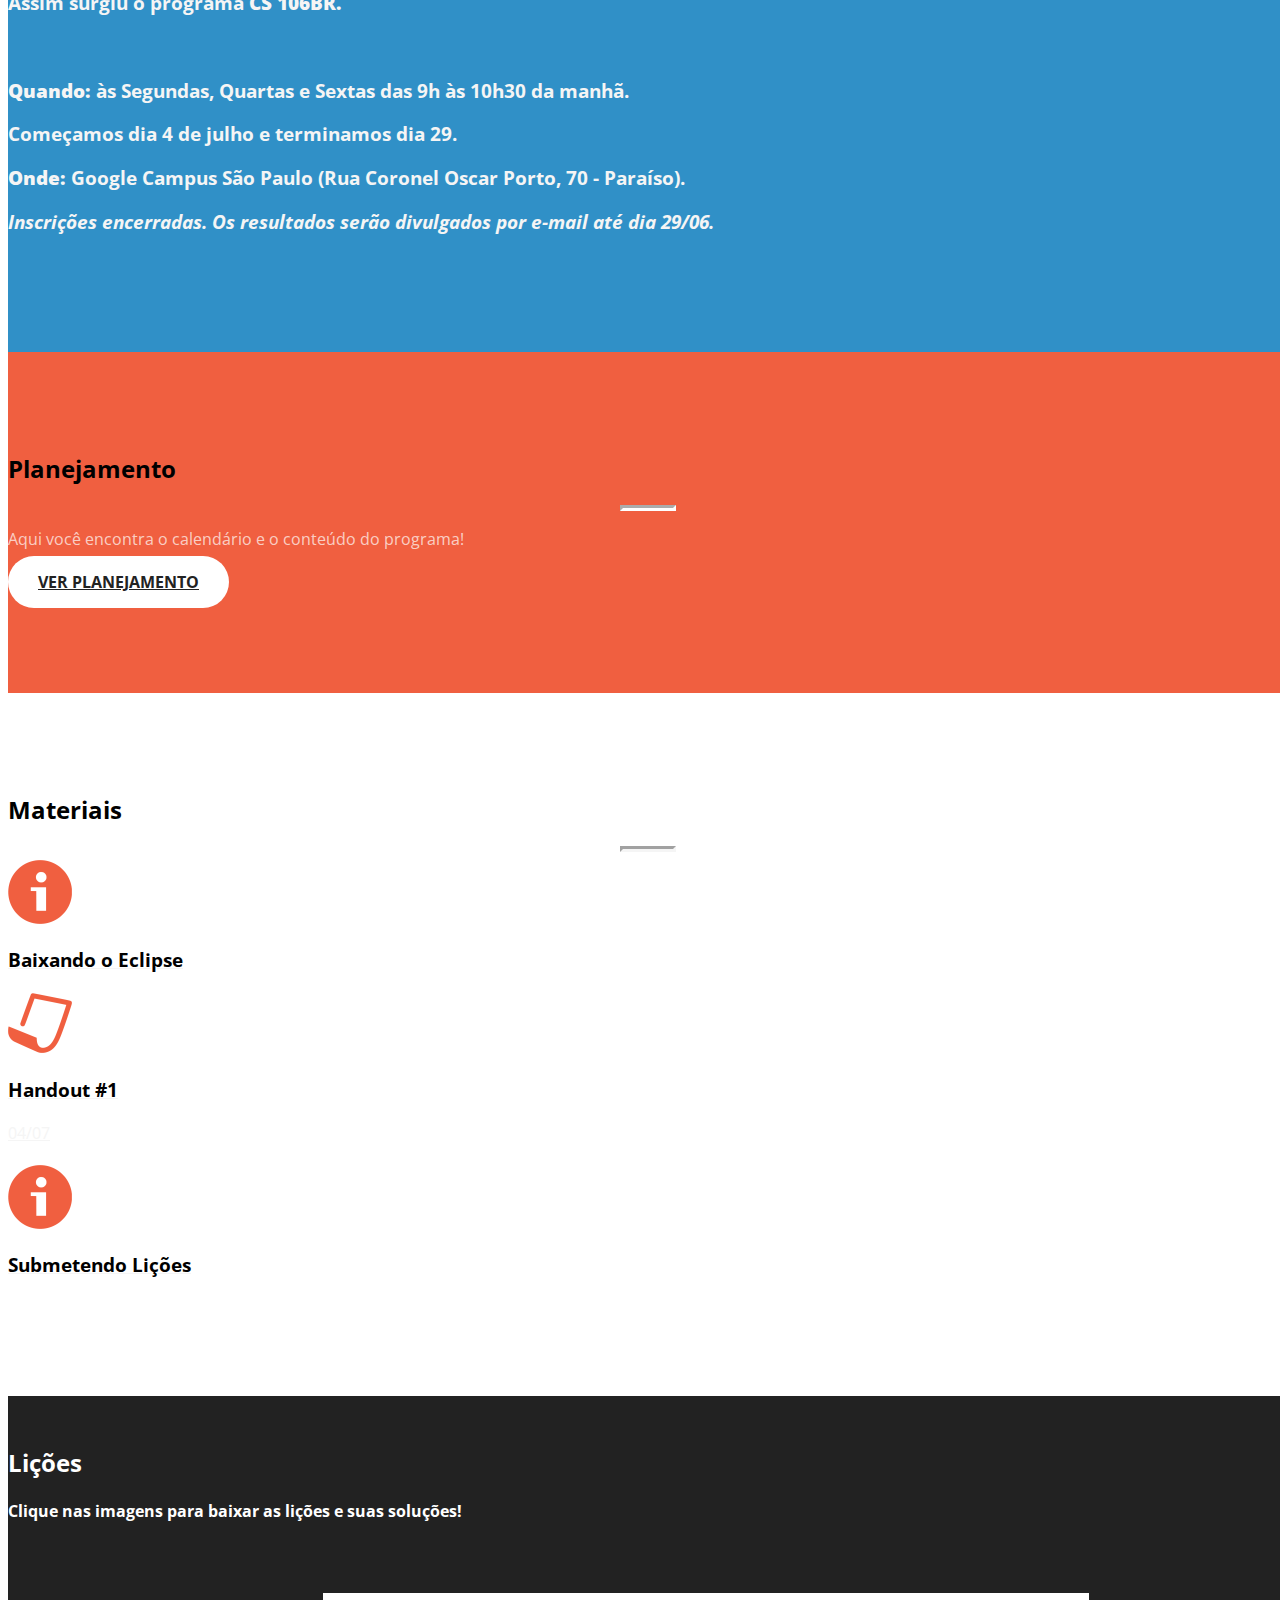
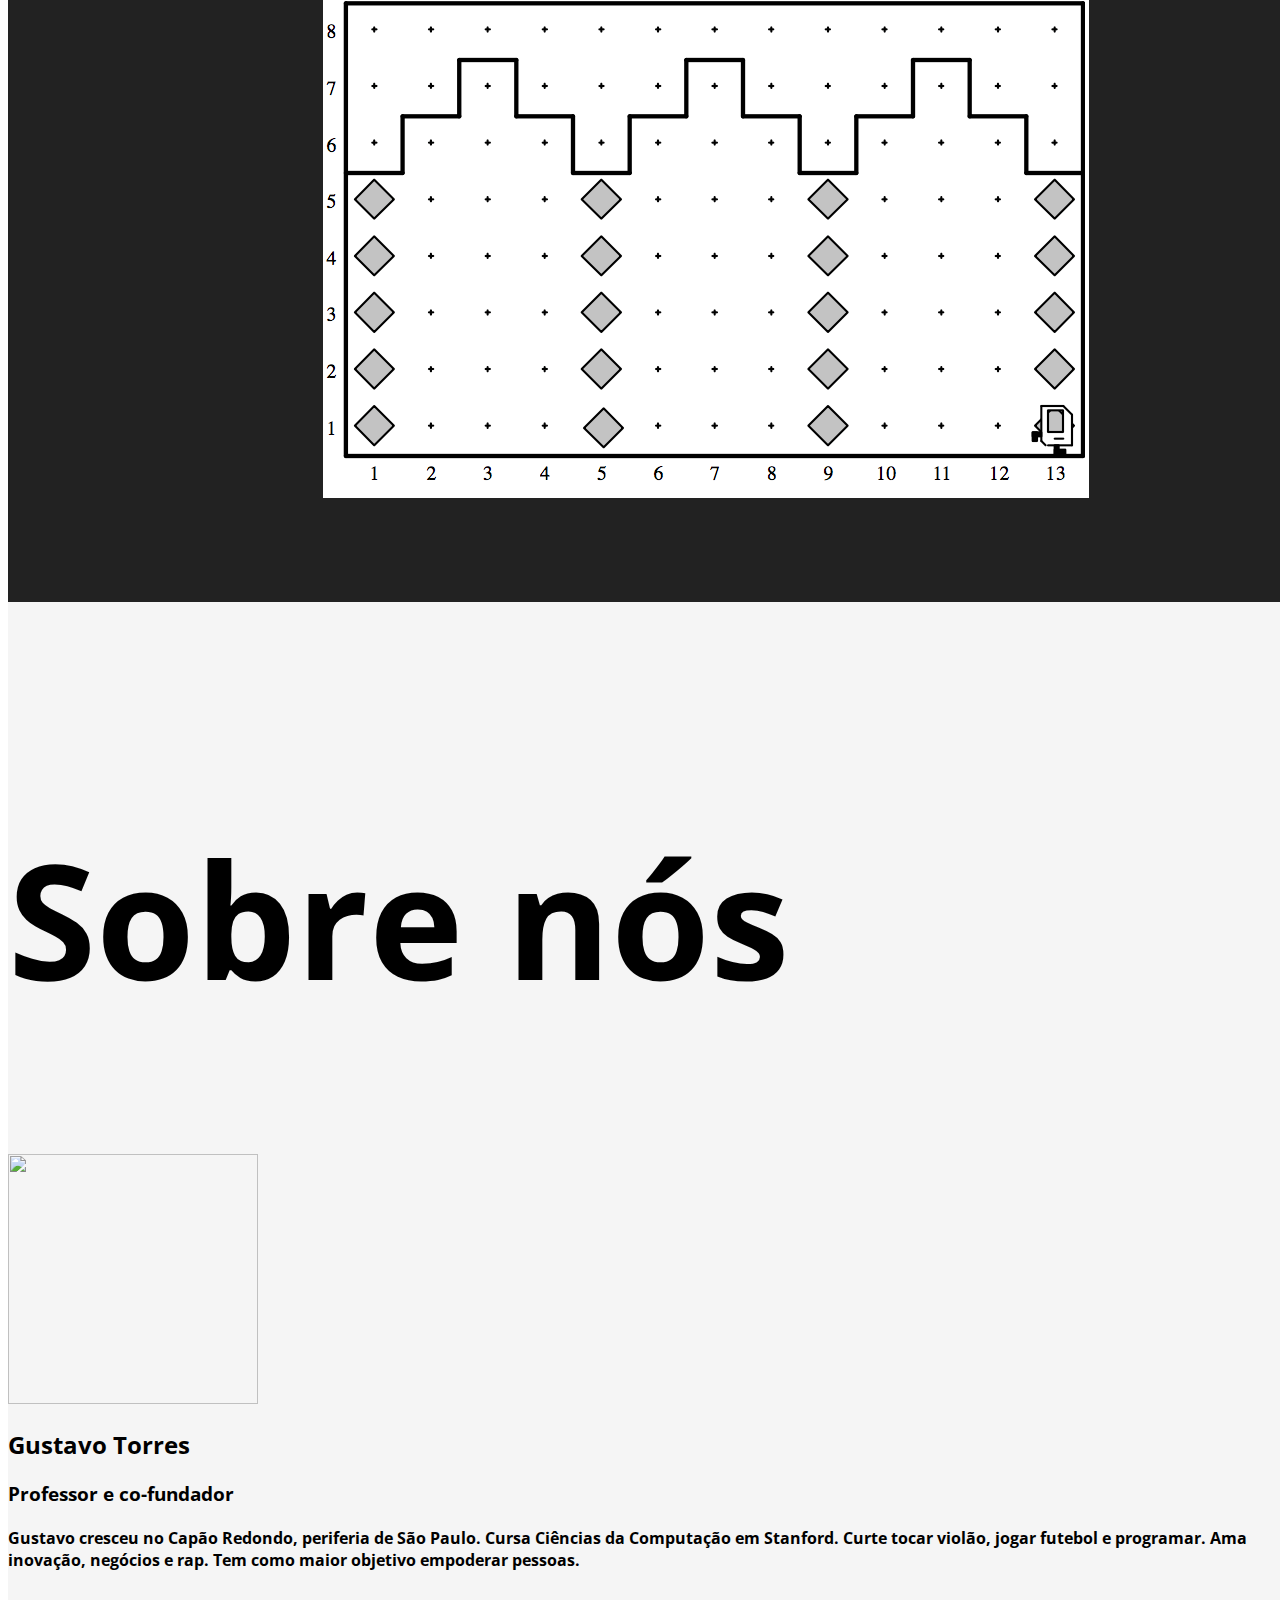
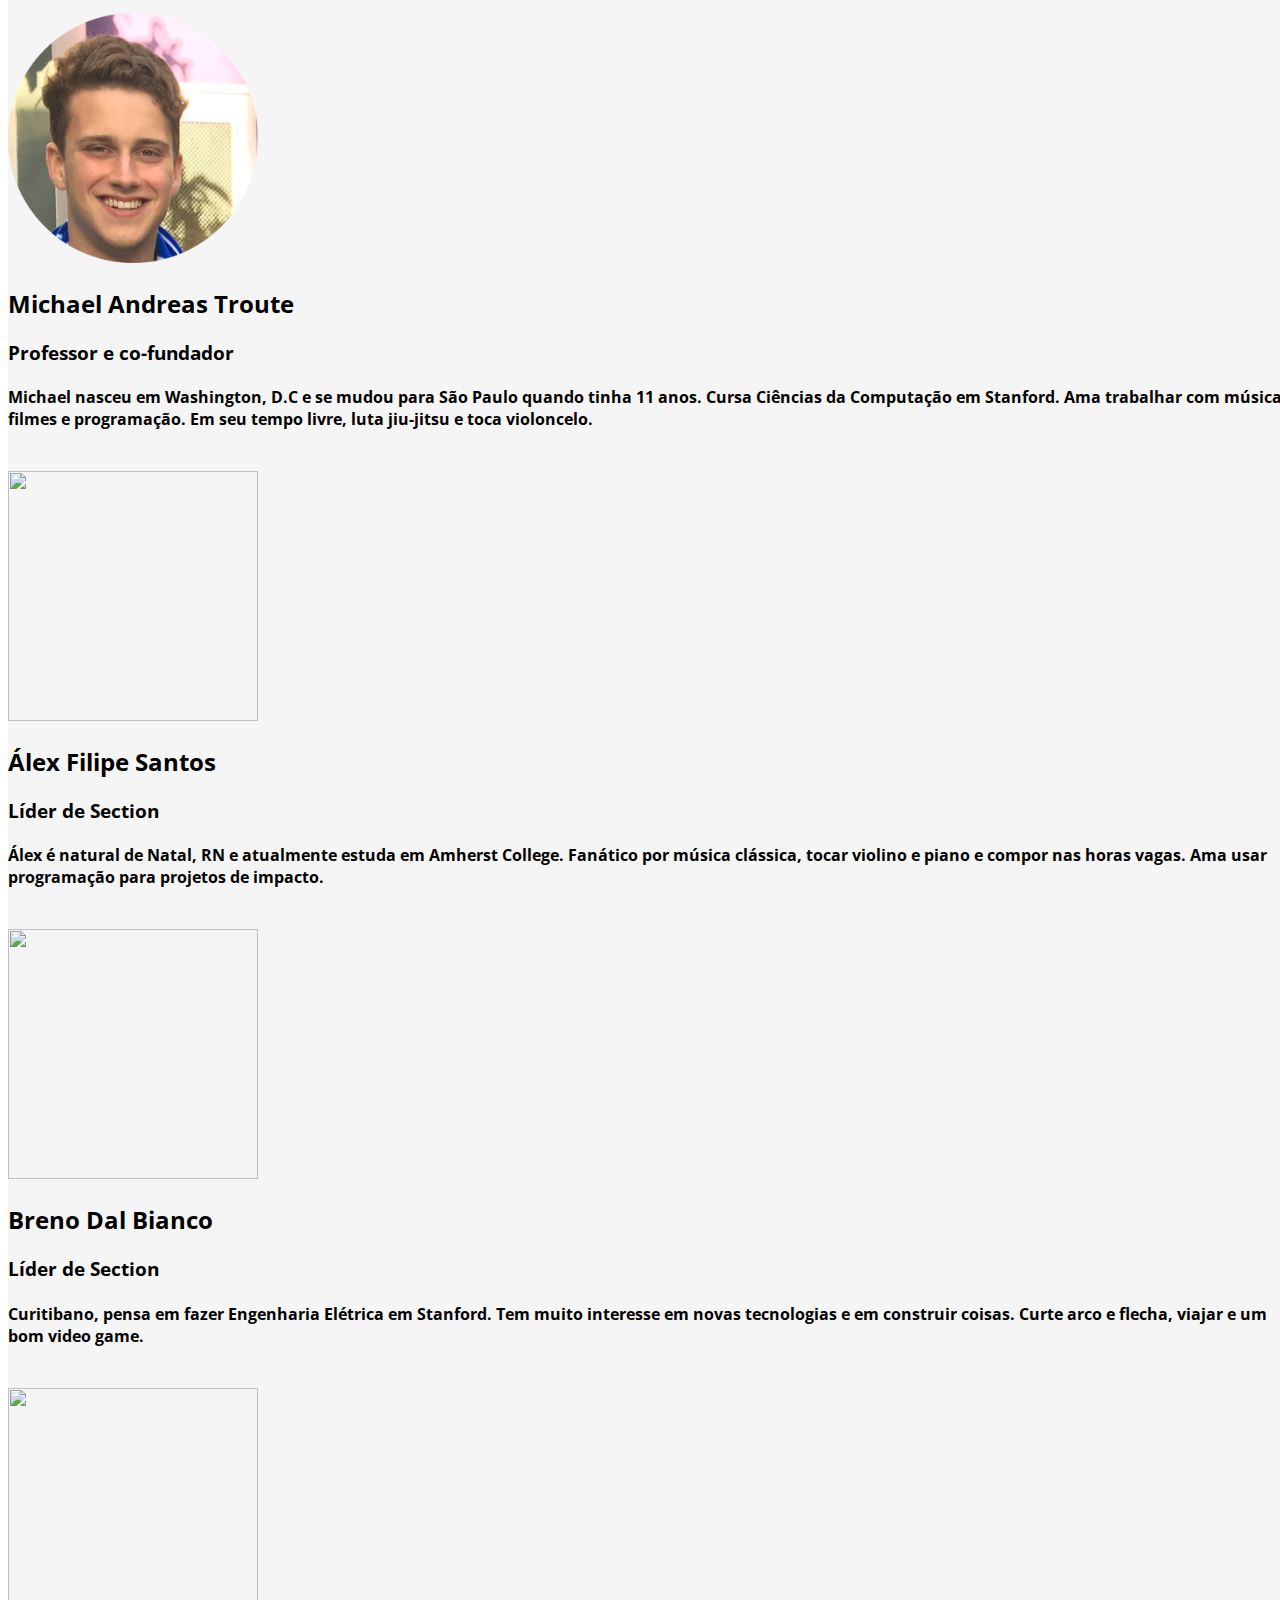
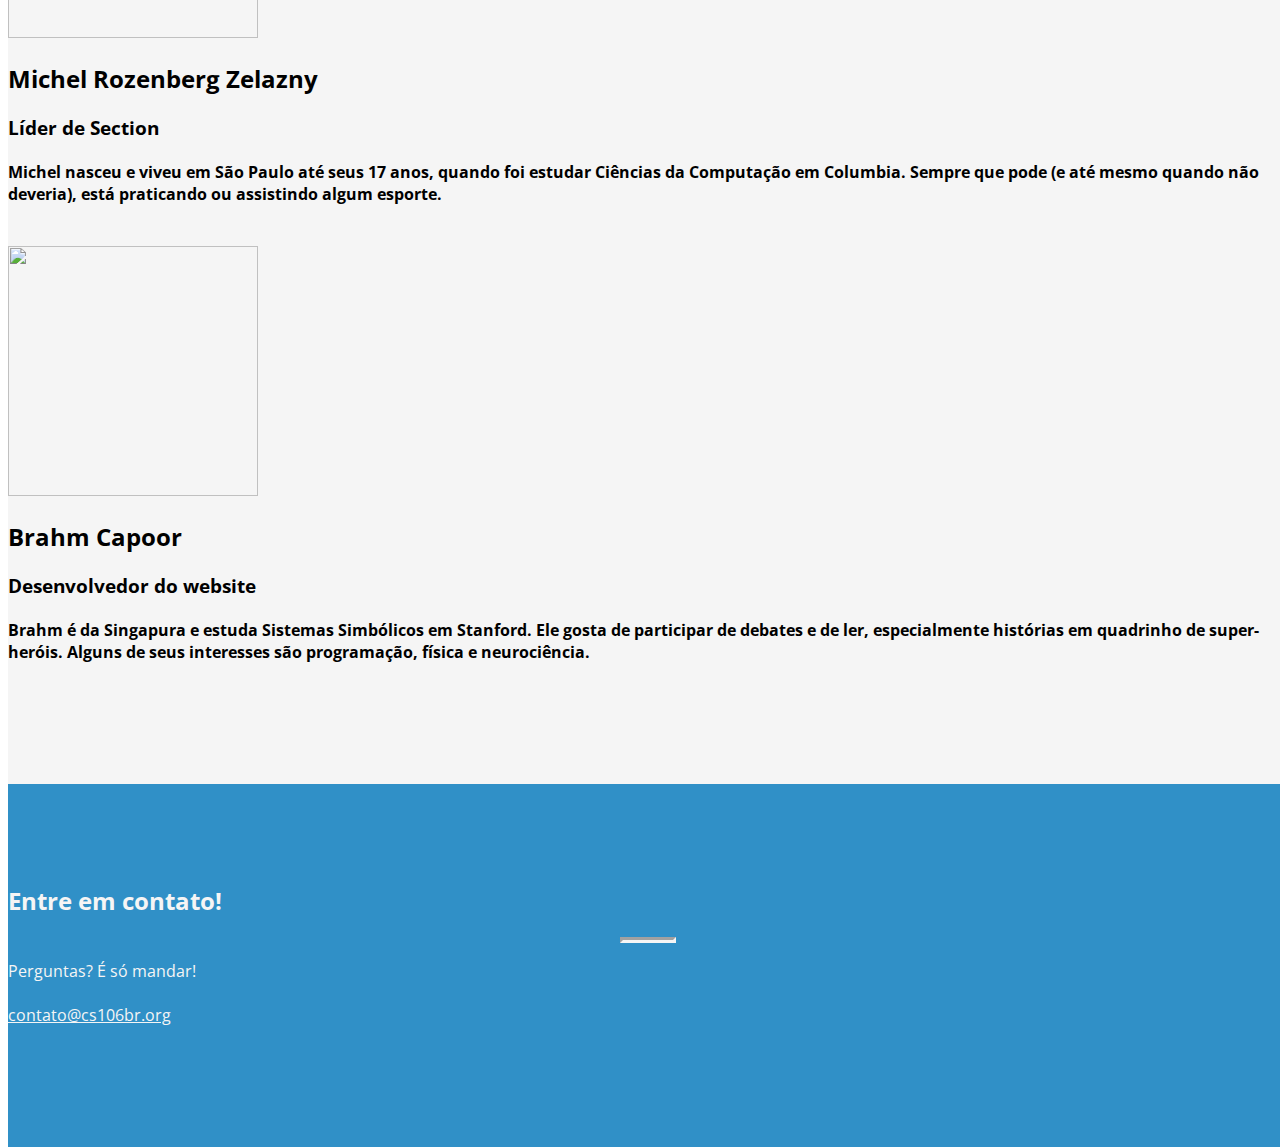
==== commit 63abcb23: "Added homework and handout sections" ====
--- a/index.html
+++ b/index.html
@@ -66,12 +66,12 @@
                     <li>
                         <a class="page-scroll" href="#syllabus">Planejamento</a>
                     </li>
-                 <!--   <li>
+                    <li>
                         <a class="page-scroll" href="#handouts">Materiais</a>
                     </li>
                     <li>
                         <a class="page-scroll" href="#homework">Lições</a>
-                    </li>-->
+                    </li>
                     <li>
                         <a class="page-scroll" href="#AboutUs">Sobre nós</a>
                     </li>
@@ -138,13 +138,11 @@
     </section>
     
     <!--handout section-->
-    <!--
     <section id="handouts">
         <div class="container">
             <div class="row">
                 <div class="col-lg-12 text-center">
                     <h2 class="section-heading">Materiais</h2>
-                    <h3> Em breve! </h3>
                     <hr class="primary">
                 </div>
             </div>
@@ -152,61 +150,50 @@
 
         <div class="container">
             <div class="row">
-                <div class="col-lg-3 col-md-6 text-center">
-                    <div class="service-box">
-                        <i class="fa fa-4x fa-diamond wow bounceIn text-primary"></i>
-                        <h3>Hypothetical handout 1</h3>
-                        <p class="text-muted">Maybe at some point there'll be a handout here</p>
-                    </div>
-                </div>
-                <div class="col-lg-3 col-md-6 text-center">
-                    <div class="service-box">
-                        <i class="fa fa-4x fa-paper-plane wow bounceIn text-primary" data-wow-delay=".1s"></i>
-                        <h3>Hypothetical handout 2</h3>
-                        <p class="text-muted">Maybe at some point there'll be a handout here</p>
-                    </div>
-                </div>
-                <div class="col-lg-3 col-md-6 text-center">
-                    <div class="service-box">
-                        <i class="fa fa-4x fa-newspaper-o wow bounceIn text-primary" data-wow-delay=".2s"></i>
-                        <h3>Hypothetical handout 3</h3>
-                        <p class="text-muted">Maybe at some point there'll be a handout here</p>
-                    </div>
-                </div>
-                <div class="col-lg-3 col-md-6 text-center">
-                    <div class="service-box">
-                        <i class="fa fa-4x fa-heart wow bounceIn text-primary" data-wow-delay=".3s"></i>
-                        <h3>Hypothetical handout 4</h3>
-                        <p class="text-muted">Maybe at some point there'll be a handout here</p>
-                    </div>
+                <div class="col-lg-4 text-center">
+                    <a href="https://docs.google.com/document/d/1a0s12zc0mUxOT-hVS7lBPH9f2NcuLXKQaxpPKs5V2fQ/edit?usp=sharing">
+                    <img src=img/icon/infohandout.png height="64px" class="wow bounceIn">
+                    <h3 class="document-link">Baixando o Eclipse</h3>
+                    </a>
+                </div>
+                <div class="col-lg-4 text-center">
+                    <a href="https://docs.google.com/document/d/1fS9uyRVvQYUnc-aQgrVNRsFDQdgLmodsvCywYCFwHTg/edit?usp=sharing">
+                    <img src=img/icon/handout.png height="64px" class = "wow bounceIn">
+                    <h3 class="document-link">Handout #1</h3>
+                    <p class="text-muted">04/07</p>
+                    </a>
+                </div>
+                <div class="col-lg-4 text-center">
+                    <a href="https://docs.google.com/document/d/1a4hvwgszvVX0IZnA9YOwITSHe9XAHjkpzoP21enKKiE/edit?usp=sharing">
+                    <img src=img/icon/infohandout.png height="64px" class="wow bounceIn">
+                    <h3 class="document-link">Submetendo Lições</h3>
+                    </a>
                 </div>
             </div>
         </div>
  
     </section>
-    -->
     
     <!--homework section TOP-->
-    <!--
+    
     <aside class="bg-dark" id="homework">
         <div class="container text-center">
             <div class="call-to-action">
                 <h2>Lições </h2>
-                <h3>Clique nas imagens para baixar as lições e suas soluções!</h3>
-                <a href="#page-top" class="btn btn-default btn-xl wow tada">Baixar lição mais recente</a>
+                <h4>Clique nas imagens para baixar as lições e suas soluções!</h4>
             </div>
         </div>
     </aside>
-    -->
+
     
     <!--rest of the homework-->
-    <!--        
-    <section class="no-padding">
+          
+    <section class="bg-dark no-padding">
         <div class="container-fluid">
             <div class="row no-gutter">
-                <div class="col-lg-4 col-sm-6">
-                    <a href="#" class="portfolio-box">
-                        <img src="img/portfolio/1.jpg" class="img-responsive" alt="">
+                <div class="col-lg-12 col-sm-6">
+                    <a href="https://drive.google.com/drive/u/1/folders/0B6pAItOHy0J1cEhBZ1hDbGRXb3M" class="portfolio-box">
+                        <img src="img/homework/karel.png" class="img-responsive" alt="">
                         <div class="portfolio-box-caption">
                             <div class="portfolio-box-caption-content">
                                 <div class="project-category text-faded">
@@ -219,7 +206,7 @@
                         </div>
                     </a>
                 </div>
-                <div class="col-lg-4 col-sm-6">
+                <!--<div class="col-lg-4 col-sm-6">
                     <a href="#" class="portfolio-box">
                         <img src="img/portfolio/2.jpg" class="img-responsive" alt="">
                         <div class="portfolio-box-caption">
@@ -293,11 +280,11 @@
                             </div>
                         </div>
                     </a>
-                </div>
+                </div>-->
             </div>
         </div>
     </section>
-    -->
+
     
     <!--About Us-->
     <section id ="AboutUs" style="background-color: whitesmoke;">
@@ -351,6 +338,18 @@
                     <h2>Breno Dal Bianco</h2>
                     <h3>Líder de Section</h3>
                     <h4>Curitibano, pensa em fazer Engenharia Elétrica em Stanford. Tem muito interesse em novas tecnologias e em construir coisas. Curte arco e flecha, viajar e um bom video game.</h4>
+                </div>
+            </div>
+            <div>&nbsp;</div>
+            <div class="row">
+                <div class="col-md-2"></div>
+                <div class="col-md-4">
+                    <img src="img/Michael2.png" height="250" width="250" class="img-responsive wow bounceIn">
+                </div>
+                <div class="col-md-6">
+                    <h2>Michel Rozenberg Zelazny</h2>
+                    <h3>Líder de Section</h3>
+                    <h4> Michel nasceu e viveu em São Paulo até seus 17 anos, quando foi estudar Ciências da Computação em Columbia. Sempre que pode (e até mesmo quando não deveria), está praticando ou assistindo algum esporte.</h4>
                 </div>
             </div>
             <div>&nbsp;</div>
--- a/css/creative.css
+++ b/css/creative.css
@@ -16,7 +16,7 @@
 
 hr {
     max-width: 50px;
-    border-color: #f05f40;
+    border-color: whitesmoke;
     border-width: 3px;
 }
 
@@ -25,7 +25,7 @@
 }
 
 a {
-    color: #f05f40;
+    color: whitesmoke;
     -webkit-transition: all .35s;
     -moz-transition: all .35s;
     transition: all .35s;
@@ -46,7 +46,7 @@
 }
 
 h1{
-    font-size: 150%;
+    font-size: 160px;
 }
 
 
@@ -54,6 +54,8 @@
     margin-bottom: 20px;
     font-size: 16px;
     line-height: 1.5;
+    color:whitesmoke;
+    font-family: 'Open Sans','Helvetica Neue',Arial,sans-serif;
 }
 
 .bg-primary {
@@ -78,7 +80,7 @@
 }
 
 .no-padding {
-    padding: 0;
+    padding-top: 0;
 }
 
 .navbar-default {
@@ -183,7 +185,8 @@
     min-height: auto;
     text-align: center;
     color: #fff;
-    background-image: url(../img/header.png);
+    background-image: url(../img/header.jpg);
+    background-size: 100% 100%;
     background-position: center;
     -webkit-background-size: cover;
     -moz-background-size: cover;
@@ -249,13 +252,15 @@
 }
 
 .service-box {
-    margin: 50px auto 0;
+    margin: auto;
+    display: block;
     max-width: 400px;
 }
 
 @media(min-width:992px) {
     .service-box {
-        margin: 20px auto 0;
+        display: block;
+        margin:auto;
     }
 }
 
@@ -489,4 +494,12 @@
 .vertical-center-row {
     display: table-cell;
     vertical-align: middle;
+}
+
+.document-link{
+    color:#000;
+}
+
+.document-link:hover{
+    
 }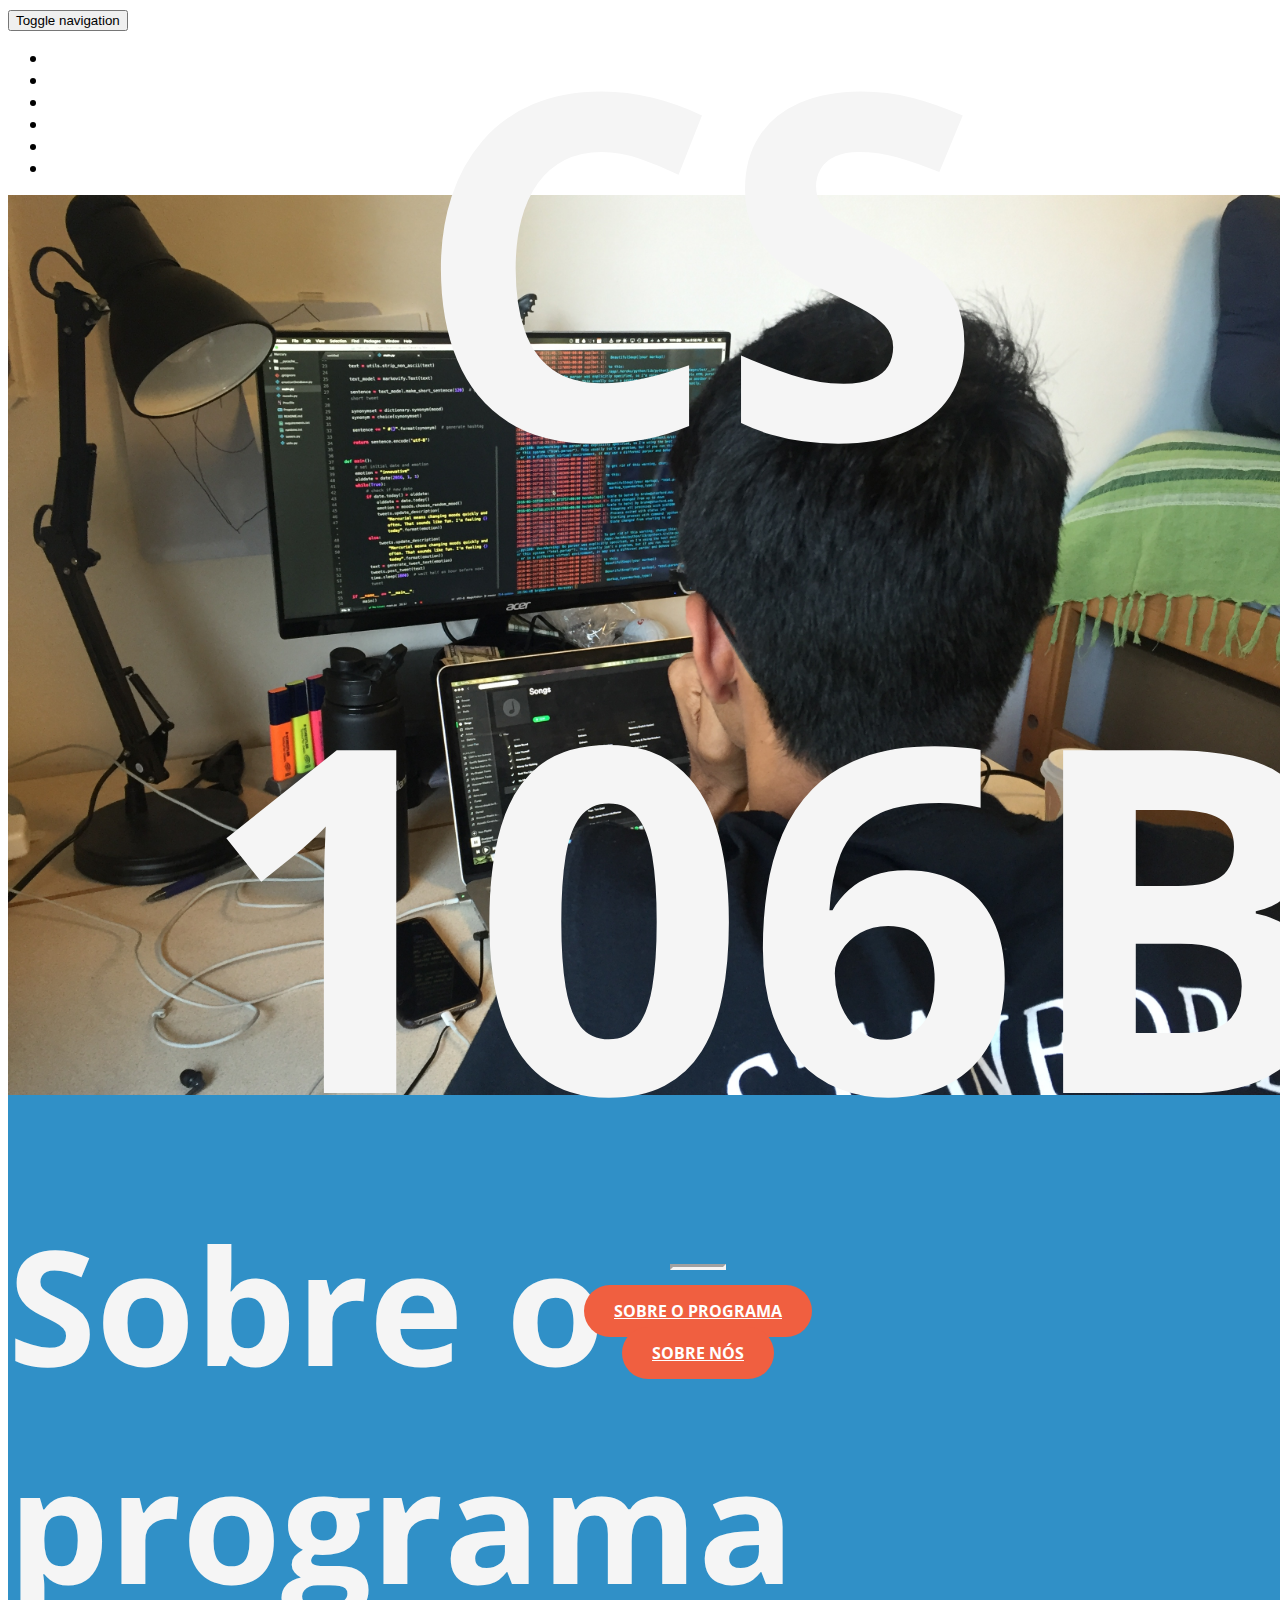
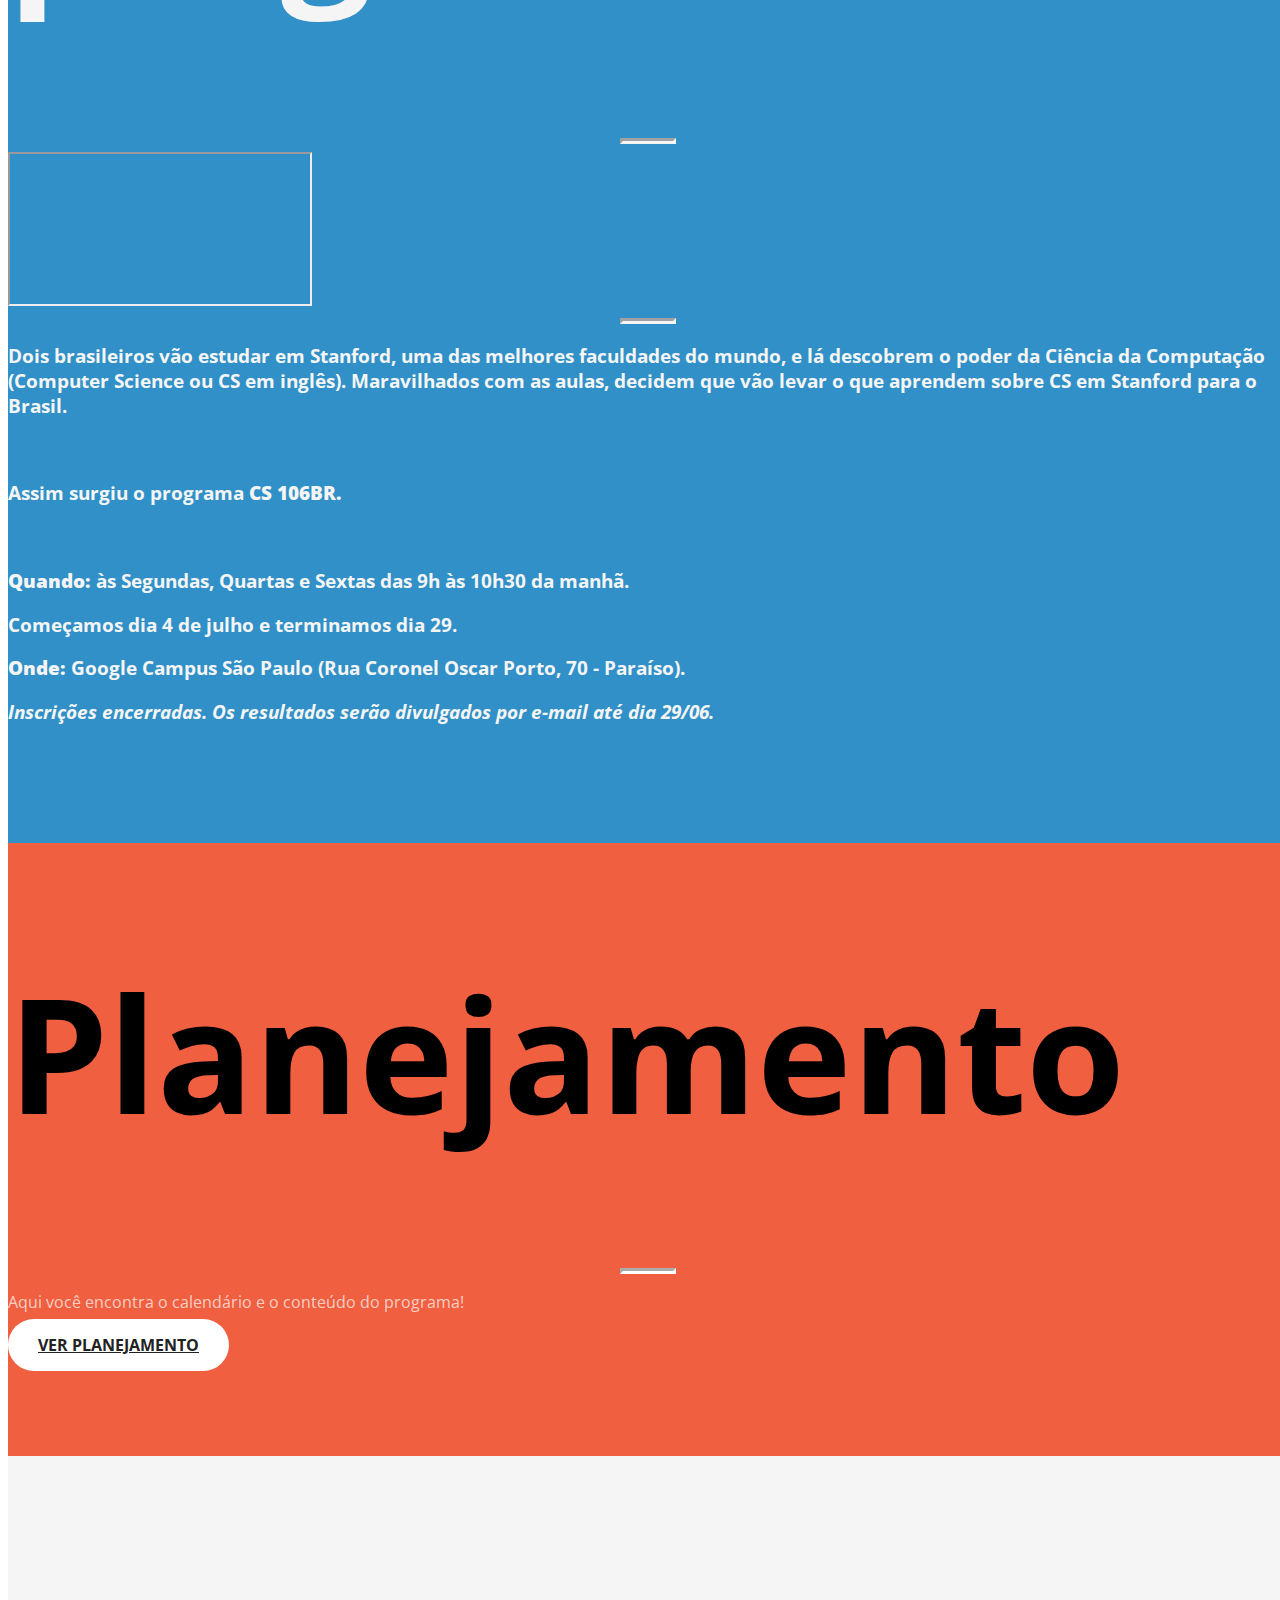
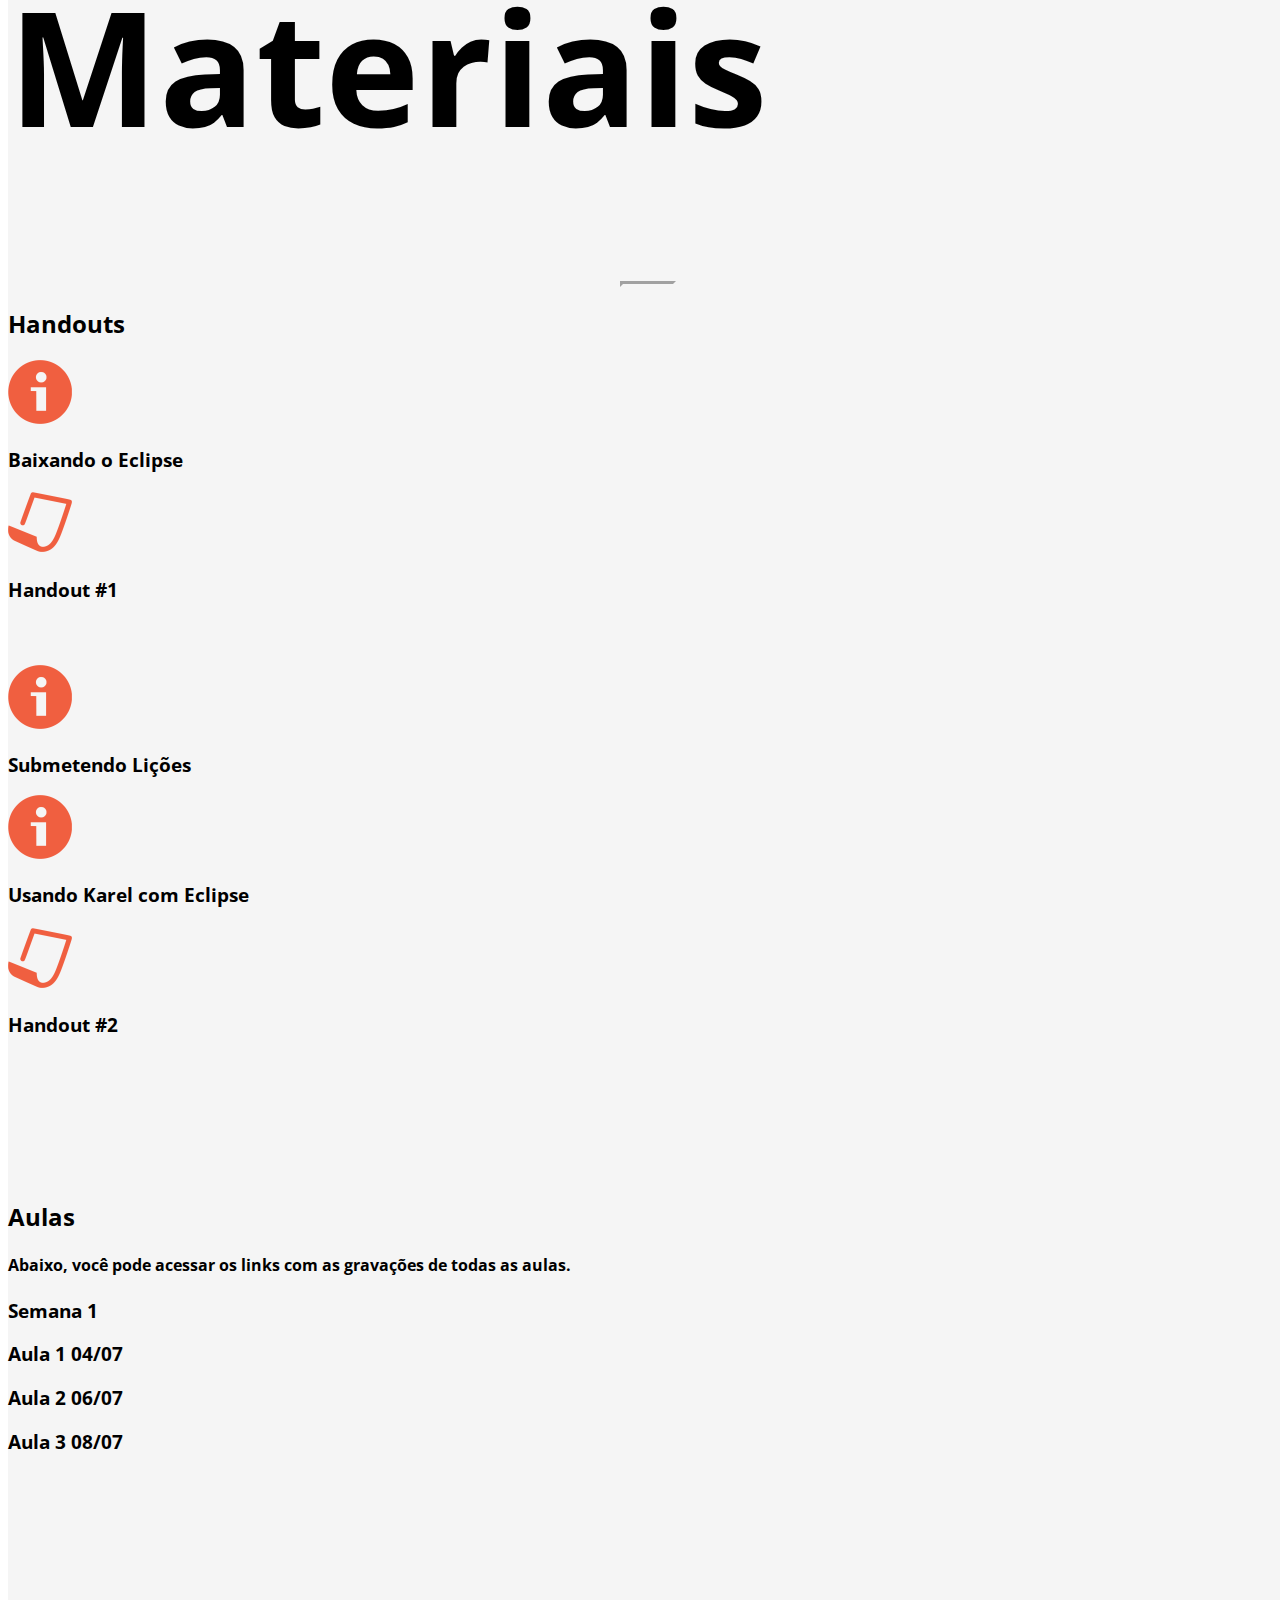
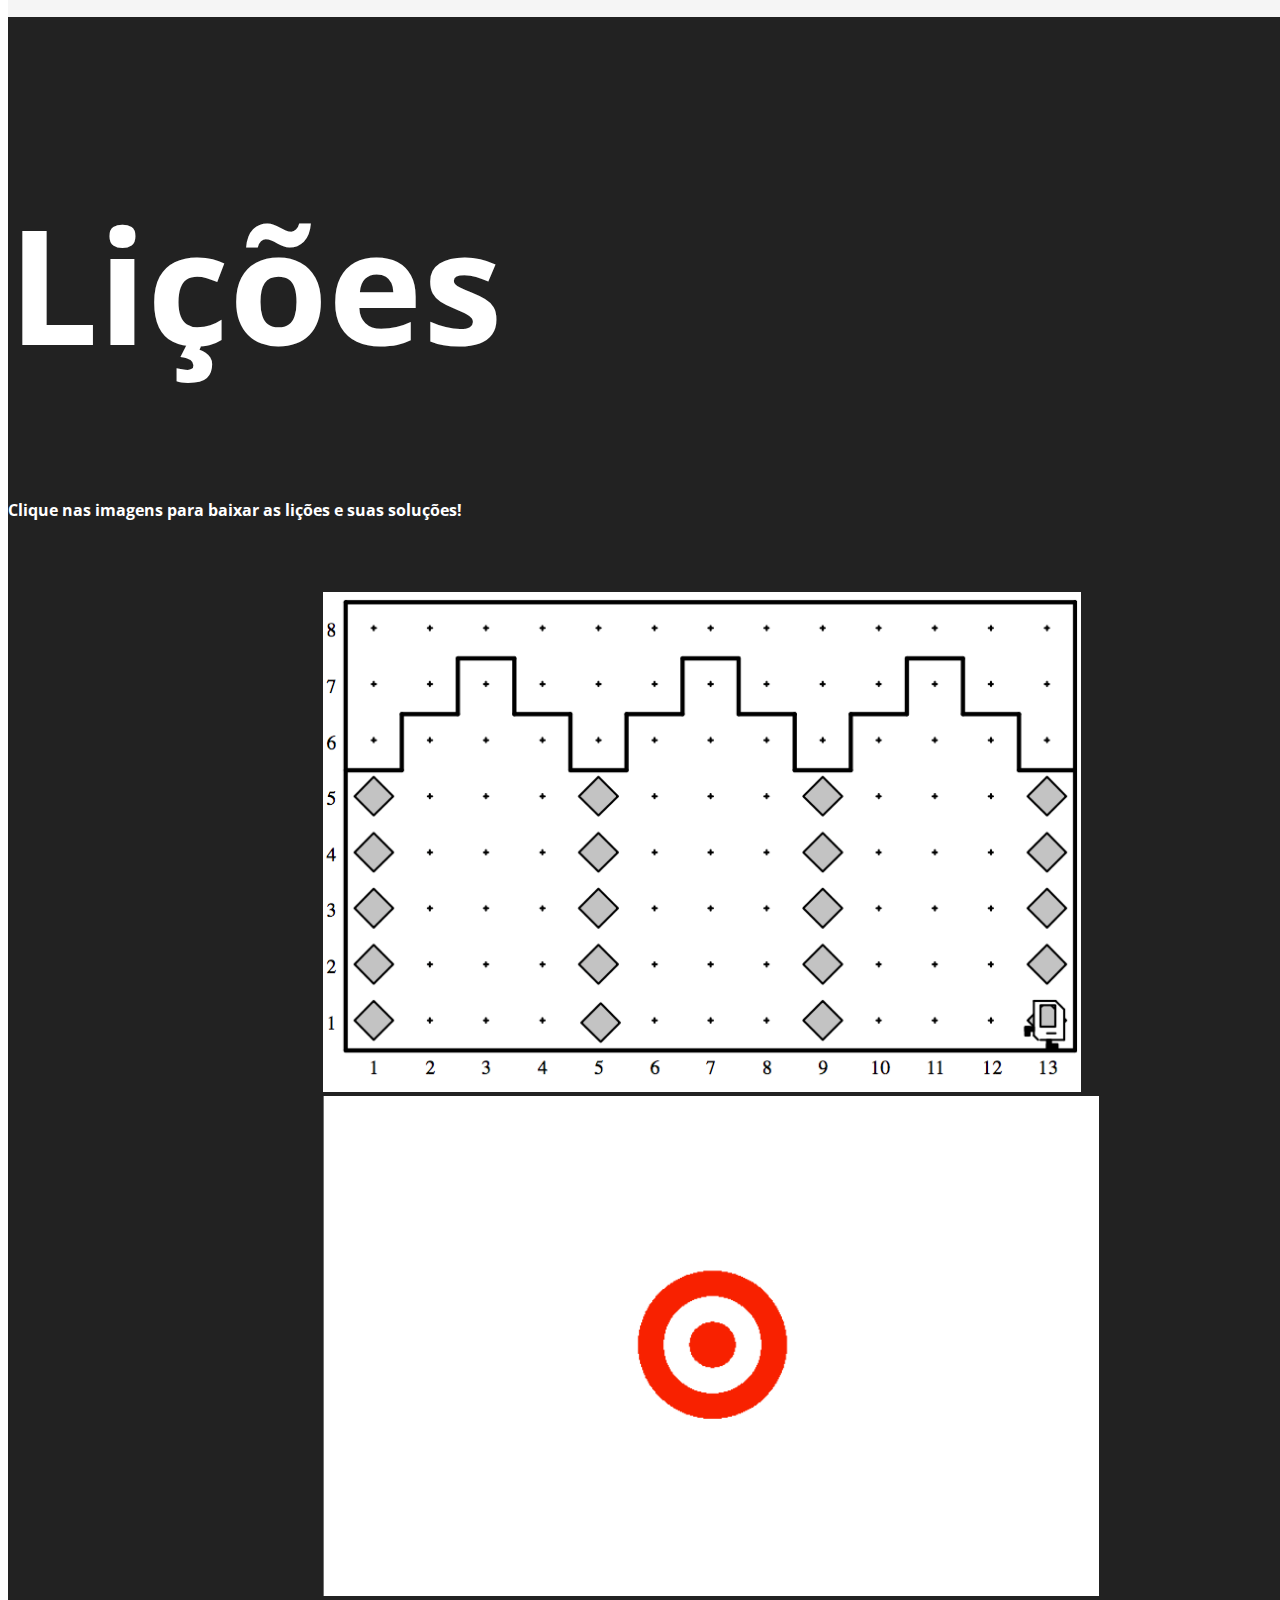
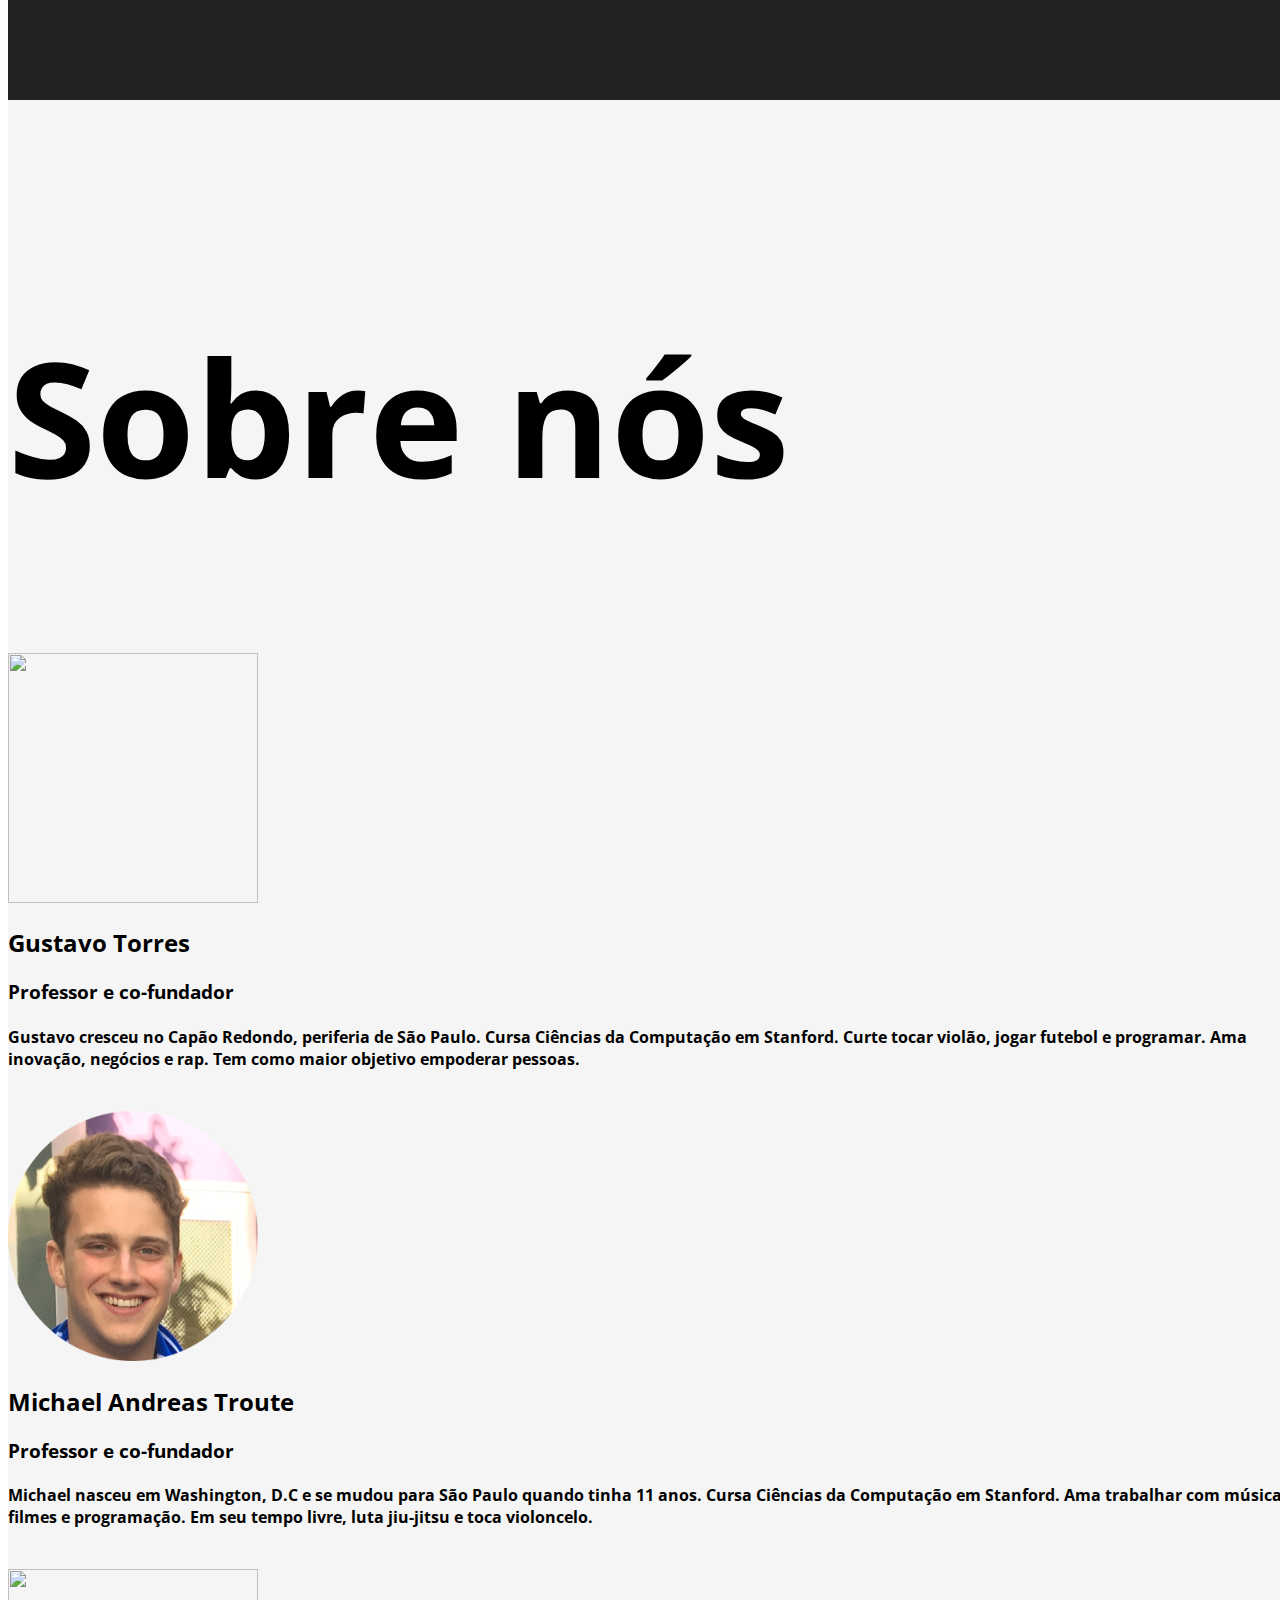
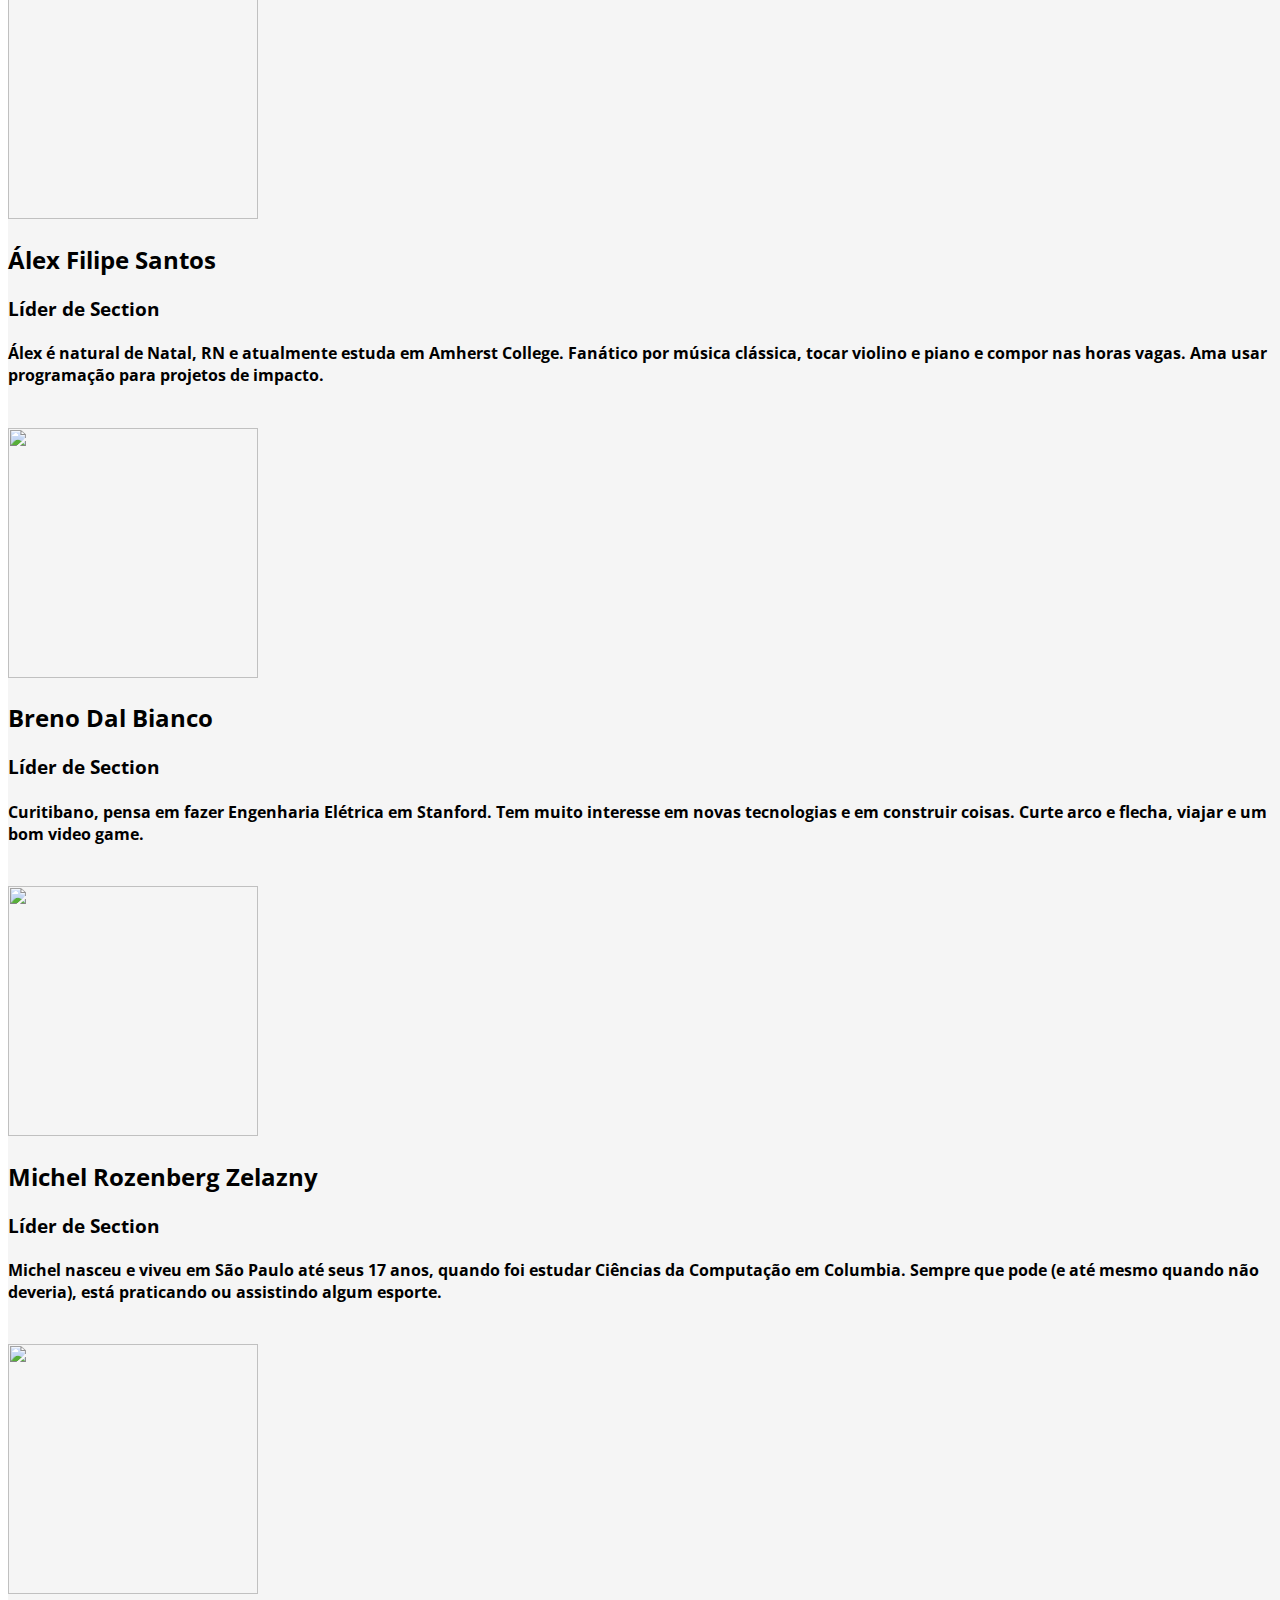
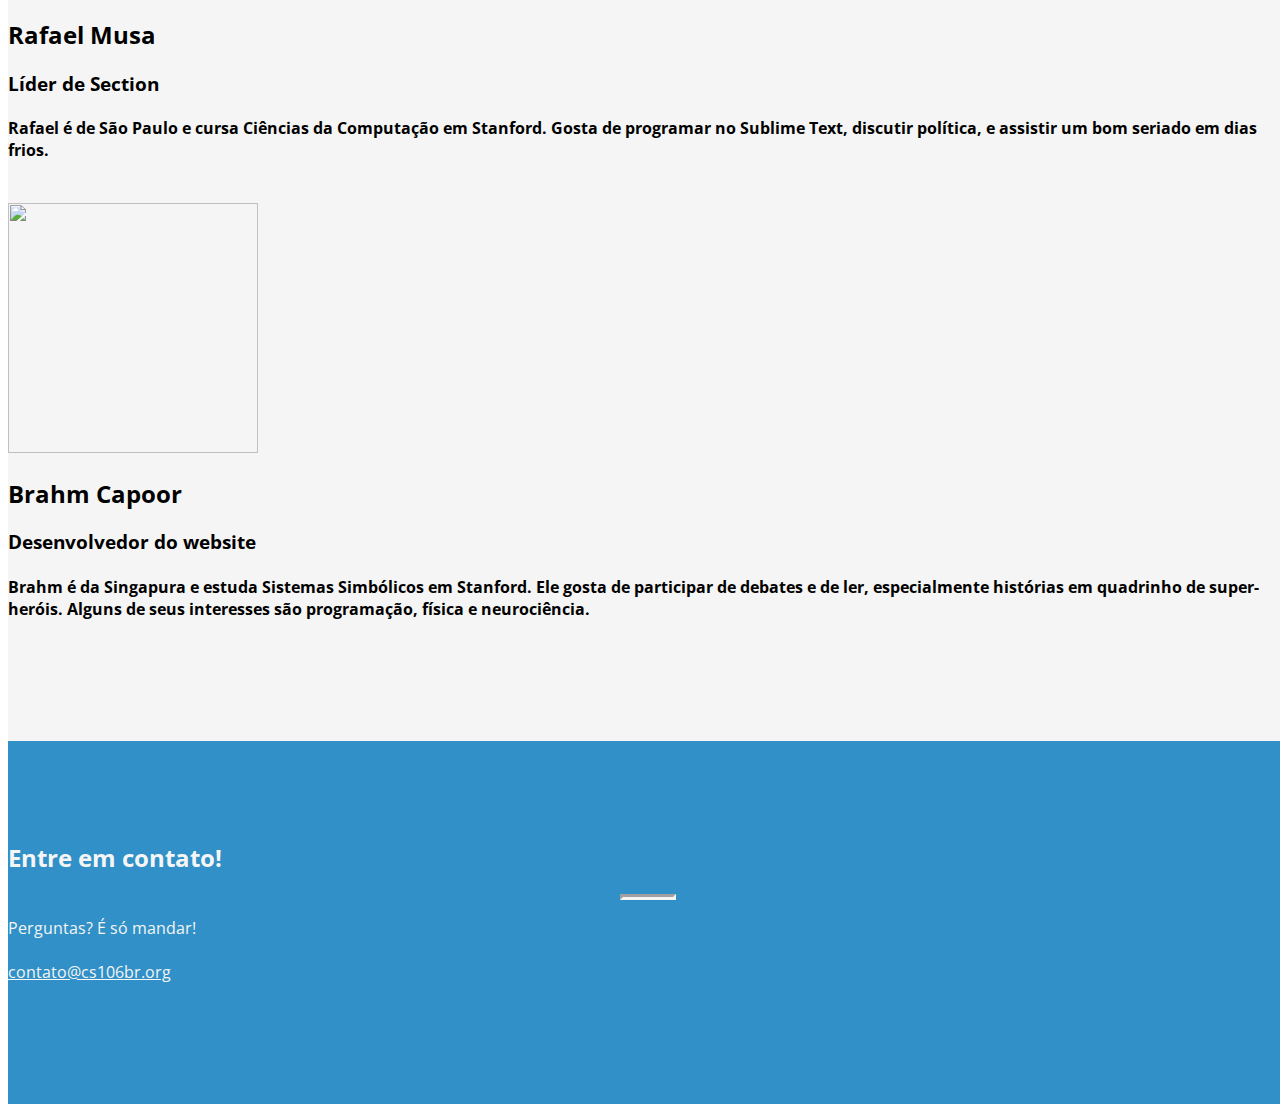
==== commit 36fab640: "Added homework 2" ====
--- a/index.html
+++ b/index.html
@@ -104,7 +104,7 @@
         <div class="container" >
             <div class="row">
                 <div class="col-lg-12 text-center">
-                    <h2 class="section-heading" style="color:whitesmoke; font-family: 'Open Sans','Helvetica Neue',Arial,sans-serif;">Sobre o programa</h2>
+                    <h1 class="section-heading" style="color:whitesmoke; font-family: 'Open Sans','Helvetica Neue',Arial,sans-serif;">Sobre o programa</h1>
                     <hr class="primary">
                     <div class="embed-responsive embed-responsive-16by9">
                         <iframe class="embed-responsive-item" src="https://www.youtube.com/embed/QhSi-tnfJRA" allowfullscreen="allowfullscreen" mozallowfullscreen="mozallowfullscreen" msallowfullscreen="msallowfullscreen" oallowfullscreen="oallowfullscreen" webkitallowfullscreen="webkitallowfullscreen"></iframe>
@@ -128,7 +128,7 @@
         <div class="container">
             <div class="row">
                 <div class="col-lg-8 col-lg-offset-2 text-center" >
-                    <h2 class="section-heading">Planejamento</h2>
+                    <h1 class="section-heading">Planejamento</h1>
                     <hr class="light">
                     <p class="text-faded">Aqui você encontra o calendário e o conteúdo do programa!</p>
                     <a href="https://docs.google.com/document/d/19vMmSK4BfJwl3FExmAUnqdQmd0lWUSyRiPlPcNvOIFk/edit?usp=sharing" class="btn btn-default btn-xl">Ver Planejamento</a>
@@ -138,37 +138,98 @@
     </section>
     
     <!--handout section-->
-    <section id="handouts">
+    <section id="handouts" style="background-color: whitesmoke;">
         <div class="container">
             <div class="row">
                 <div class="col-lg-12 text-center">
-                    <h2 class="section-heading">Materiais</h2>
+                    <h1 class="section-heading">Materiais</h1>
                     <hr class="primary">
                 </div>
             </div>
         </div>
-
-        <div class="container">
-            <div class="row">
-                <div class="col-lg-4 text-center">
+        
+        <div class="container" style="PADDING-TOP:12px;">
+            <div class="row">
+                <div class="col-lg-12 text-center">
+                <h2 class="section-heading"> Handouts </h2>
+                </div>
+            </div>
+        </div>
+
+        <div class="container">
+            <div class="row">
+                <div class="col-lg-3 text-center">
                     <a href="https://docs.google.com/document/d/1a0s12zc0mUxOT-hVS7lBPH9f2NcuLXKQaxpPKs5V2fQ/edit?usp=sharing">
                     <img src=img/icon/infohandout.png height="64px" class="wow bounceIn">
                     <h3 class="document-link">Baixando o Eclipse</h3>
                     </a>
                 </div>
-                <div class="col-lg-4 text-center">
+                <div class="col-lg-3 text-center">
                     <a href="https://docs.google.com/document/d/1fS9uyRVvQYUnc-aQgrVNRsFDQdgLmodsvCywYCFwHTg/edit?usp=sharing">
                     <img src=img/icon/handout.png height="64px" class = "wow bounceIn">
                     <h3 class="document-link">Handout #1</h3>
                     <p class="text-muted">04/07</p>
                     </a>
                 </div>
-                <div class="col-lg-4 text-center">
+                <div class="col-lg-3 text-center">
                     <a href="https://docs.google.com/document/d/1a4hvwgszvVX0IZnA9YOwITSHe9XAHjkpzoP21enKKiE/edit?usp=sharing">
                     <img src=img/icon/infohandout.png height="64px" class="wow bounceIn">
                     <h3 class="document-link">Submetendo Lições</h3>
                     </a>
                 </div>
+                <div class="col-lg-3 text-center">
+                    <a href="https://docs.google.com/document/d/1BMrCWiKmEYirASrC_mX23qNtX3eiqpJ1Tjz7rnt-rz8/edit?usp=sharing">
+                    <img src=img/icon/infohandout.png height="64px" class="wow bounceIn">
+                    <h3 class="document-link">Usando Karel com Eclipse</h3>
+                    </a>
+                </div>
+            </div>
+            <div class="row">
+                <div class="col-lg-3 text-center">
+                    <a href="https://docs.google.com/document/d/13blugjueRb4XrjZZtPcV9mP1ivvQjkHfrWgsh3-Pmz8/edit?usp=sharing">
+                    <img src=img/icon/handout.png height="64px" class = "wow bounceIn">
+                    <h3 class="document-link">Handout #2</h3>
+                    <p class="text-muted">06/07</p>
+                    </a>
+                </div>
+            </div>
+        </div>
+        
+
+    </section>
+    
+    <section id="lectures" style="background-color: whitesmoke;" class="no-padding">
+        
+        <div class="container">
+            <div class="row">
+                <div class="col-lg-12 text-center">
+                <h2 class="section-heading"> Aulas </h2>
+                <h4 class="text-muted"> Abaixo, você pode acessar os links com as gravações de todas as aulas. </h4>
+                </div>
+            </div>
+        </div>
+        
+        <div class="container">
+            <div class="row">
+                <div class="col-lg-3">
+                    <h3 class="text-muted"> Semana 1 </h3>
+                </div>
+                <div class="col-lg-3">
+                    <a href="https://www.youtube.com/watch?v=oJrfxyfpdmw">
+                        <h3 class="document-link"> Aula 1 <span class="text-muted"> 04/07 </span></h3>
+                    </a>
+                </div>
+                <div class="col-lg-3">
+                  <a href= https://www.youtube.com/watch?v=XztVgXMo2uY>                 
+                        <h3 class="document-link"> Aula 2 <span class="text-muted"> 06/07 </span></h3>
+                  </a>
+                </div>
+                <div class="col-lg-3">
+                  <!--<a href= https://www.youtube.com/watch?v=XztVgXMo2uY>-->                 
+                        <h3 class="document-link"> Aula 3 <span class="text-muted"> 08/07 </span></h3>
+                        <p class="text-muted">Em breve</p>
+                  <!--</a>-->
+                </div>
             </div>
         </div>
  
@@ -179,8 +240,8 @@
     <aside class="bg-dark" id="homework">
         <div class="container text-center">
             <div class="call-to-action">
-                <h2>Lições </h2>
-                <h4>Clique nas imagens para baixar as lições e suas soluções!</h4>
+                <h1>Lições </h1>
+                <h4 class="text-muted">Clique nas imagens para baixar as lições e suas soluções!</h4>
             </div>
         </div>
     </aside>
@@ -191,9 +252,10 @@
     <section class="bg-dark no-padding">
         <div class="container-fluid">
             <div class="row no-gutter">
-                <div class="col-lg-12 col-sm-6">
+                <div class="col-lg-2"></div>
+                <div class="col-lg-4 col-sm-6">
                     <a href="https://drive.google.com/drive/u/1/folders/0B6pAItOHy0J1cEhBZ1hDbGRXb3M" class="portfolio-box">
-                        <img src="img/homework/karel.png" class="img-responsive" alt="">
+                        <img src="img/homework/karel.png" class="img-responsive" alt="" style="height: 500px;">
                         <div class="portfolio-box-caption">
                             <div class="portfolio-box-caption-content">
                                 <div class="project-category text-faded">
@@ -206,6 +268,22 @@
                         </div>
                     </a>
                 </div>
+                <div class="col-lg-4 col-sm-6">
+                    <a href="https://drive.google.com/drive/u/1/folders/0B6pAItOHy0J1cEhBZ1hDbGRXb3M" class="portfolio-box" >
+                        <img src="img/homework/graphics.png" class="img-responsive" alt="" style="height: 500px;">
+                        <div class="portfolio-box-caption">
+                            <div class="portfolio-box-caption-content">
+                                <div class="project-category text-faded">
+                                    Lição 2
+                                </div>
+                                <div class="project-name">
+                                   Starter Code
+                                </div>
+                            </div>
+                        </div>
+                    </a>
+                </div>
+                <div class="col-lg-2"></div>
                 <!--<div class="col-lg-4 col-sm-6">
                     <a href="#" class="portfolio-box">
                         <img src="img/portfolio/2.jpg" class="img-responsive" alt="">
@@ -350,6 +428,18 @@
                     <h2>Michel Rozenberg Zelazny</h2>
                     <h3>Líder de Section</h3>
                     <h4> Michel nasceu e viveu em São Paulo até seus 17 anos, quando foi estudar Ciências da Computação em Columbia. Sempre que pode (e até mesmo quando não deveria), está praticando ou assistindo algum esporte.</h4>
+                </div>
+            </div>
+            <div> &nbsp; </div>
+            <div class="row">
+                <div class="col-md-2"></div>
+                <div class="col-md-4">
+                    <img src="img/rafael.png" height="250" width="250" class="img-responsive wow bounceIn">
+                </div>
+                <div class="col-md-6">
+                    <h2>Rafael Musa</h2>
+                    <h3>Líder de Section</h3>
+                    <h4> Rafael é de São Paulo e cursa Ciências da Computação em Stanford. Gosta de programar no Sublime Text, discutir política, e assistir um bom seriado em dias frios. </h4>
                 </div>
             </div>
             <div>&nbsp;</div>
